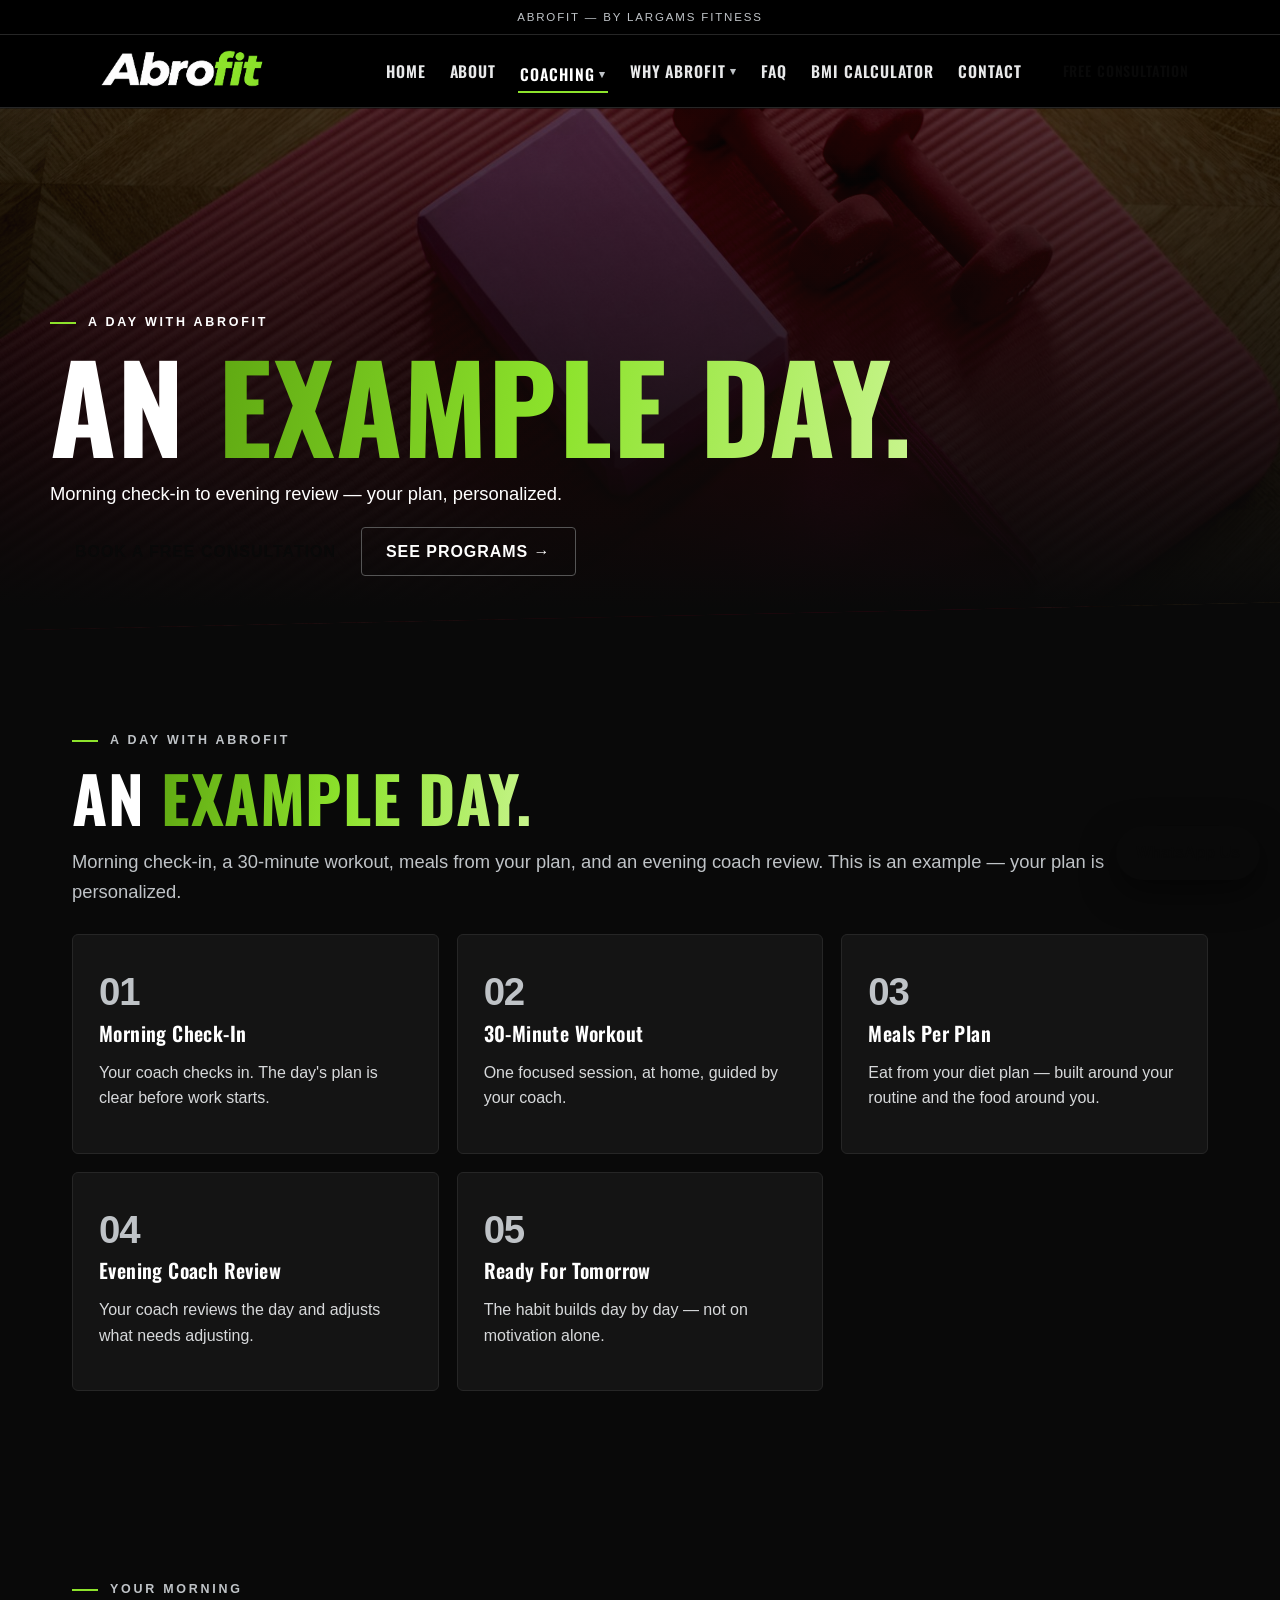
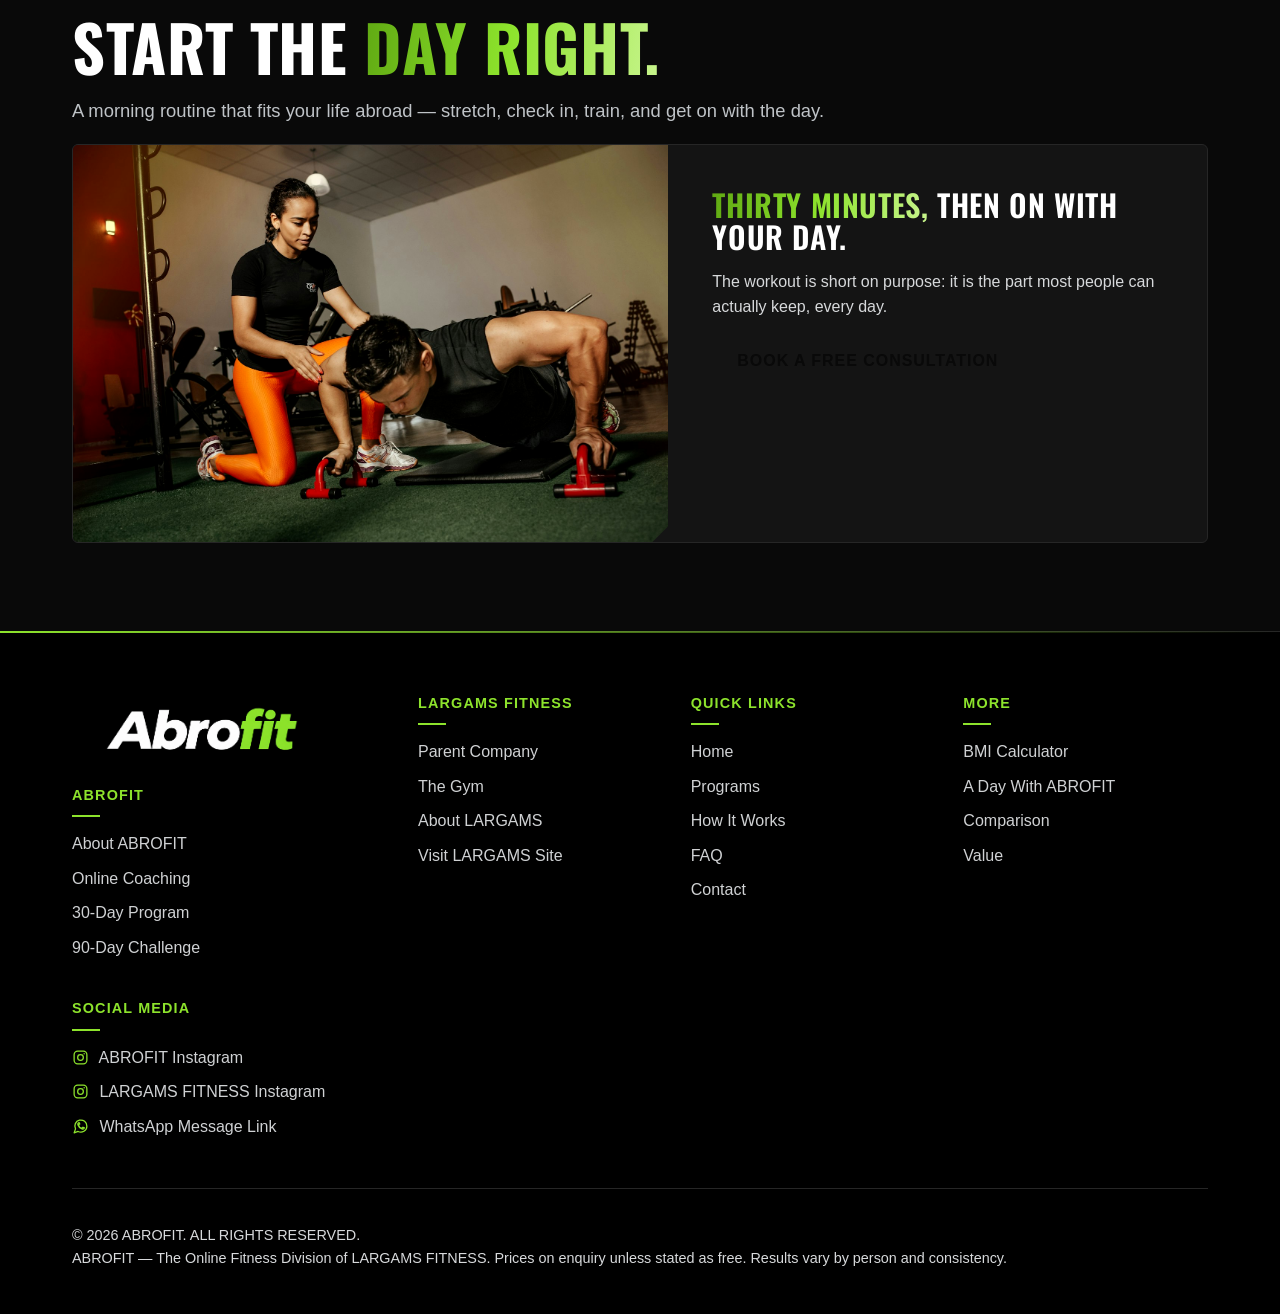
==== a-day.html @ 5f4701f8 "Rematch every site image to its content (viewed all photos first)" ====
<!doctype html><html lang="en"><head><meta charset="utf-8"><meta name="viewport" content="width=device-width,initial-scale=1">
<title>A Day With ABROFIT | ABROFIT by LARGAMS FITNESS</title><meta name="description" content="An example day with ABROFIT: morning check-in, 30-minute workout, meals per plan, evening coach review.">
<link rel="canonical" href="https://dawoodshah2232-svg.github.io/abrofit/a-day.html"><meta property="og:title" content="A Day With ABROFIT — ABROFIT"><meta property="og:description" content="An example day with ABROFIT: morning check-in, 30-minute workout, meals per plan, evening coach review."><meta property="og:type" content="website"><meta property="og:url" content="https://dawoodshah2232-svg.github.io/abrofit/a-day.html"><meta property="og:image" content="https://dawoodshah2232-svg.github.io/abrofit/assets/images/trial-kit.jpg">
<link rel="preconnect" href="https://fonts.googleapis.com"><link rel="preconnect" href="https://fonts.gstatic.com" crossorigin><link href="https://fonts.googleapis.com/css2?family=Oswald:wght@500;600;700&display=swap" rel="stylesheet"><link rel="icon" type="image/png" href="assets/logo-abrofit-clear.png"><link rel="stylesheet" href="assets/style.css">
<script type="application/ld+json">{"@context":"https://schema.org","@type":"Organization","name":"ABROFIT","url":"https://dawoodshah2232-svg.github.io/abrofit/","parentOrganization":{"@type":"Organization","name":"LARGAMS FITNESS","url":"https://dawoodshah2232-svg.github.io/largams-fitness/"},"sameAs":["https://www.instagram.com/abrofitbylf","https://www.instagram.com/largamsfitness"],"description":"ABROFIT is the online fitness division of LARGAMS FITNESS: personalized online coaching, workout plans and diet plans for people worldwide."}</script></head><body><a class="skip" href="#main">Skip to content</a><div class="spotlight" aria-hidden="true"></div>
<header class="site-header"><div class="parent-strip"><div class="wrap">ABROFIT &mdash; by LARGAMS FITNESS</div></div><div class="wrap nav-inner"><a class="logo" href="index.html"><img class="site-logo" src="assets/logo-abrofit-clear.png" alt="ABROFIT — by LARGAMS FITNESS"></a><button class="hamburger" aria-label="Open menu" aria-expanded="false">&#9776;</button><nav class="main-nav"><a href="index.html">Home</a><a href="about.html">About</a><div class="drop"><a aria-haspopup="true" href="how-it-works.html" class="active">Coaching <span class="caret" aria-hidden="true">▾</span></a><button class="drop-toggle" type="button" aria-expanded="false" aria-label="Show Coaching submenu">▾</button><div class="drop-menu"><a href="how-it-works.html">How It Works</a><a href="programs.html">Programs</a><a href="a-day.html" class="active" aria-current="page">A Day With ABROFIT</a></div></div><div class="drop"><a aria-haspopup="true" href="why-it-matters.html" class="">Why ABROFIT <span class="caret" aria-hidden="true">▾</span></a><button class="drop-toggle" type="button" aria-expanded="false" aria-label="Show Why ABROFIT submenu">▾</button><div class="drop-menu"><a href="why-it-matters.html">Why It Matters</a><a href="comparison.html">Comparison</a><a href="value.html">Value</a></div></div><a href="faq.html">FAQ</a><a href="calculator.html">BMI Calculator</a><a href="contact.html">Contact</a><a class="btn small" href="https://wa.me/918137008663?text=Hi%20ABROFIT%2C%20I%20would%20like%20a%20free%20consultation.%20Please%20share%20the%20details.">Free Consultation</a></nav></div></header><main id="main"><section class="page-hero"><img class="bg" src="assets/images/trial-kit.jpg" alt="A home workout mat with small dumbbells and a yoga block"><div class="wrap hero-inner"><p class="kicker">A Day With ABROFIT</p><h1 class="hero-title">An <span class='green-word'>Example Day.</span></h1><p class="lead">Morning check-in to evening review &mdash; your plan, personalized.</p><div class="btns"><a class="btn" href="https://wa.me/918137008663?text=Hi%20ABROFIT%2C%20I%20would%20like%20a%20free%20consultation.%20Please%20share%20the%20details.">Book A Free Consultation</a><a class="btn ghost" href="programs.html">See Programs &rarr;</a></div></div></section><section class="section"><div class="wrap"><p class="kicker reveal">A Day With ABROFIT</p><h2 class="reveal">An <span class='green-word'>Example Day.</span></h2><p class="lead reveal">Morning check-in, a 30-minute workout, meals from your plan, and an evening coach review. This is an example &mdash; your plan is personalized.</p><div class="steps" style="margin-top:28px"><div class="step reveal"><b class="num">01</b><h3>Morning Check-In</h3><p>Your coach checks in. The day's plan is clear before work starts.</p></div><div class="step reveal"><b class="num">02</b><h3>30-Minute Workout</h3><p>One focused session, at home, guided by your coach.</p></div><div class="step reveal"><b class="num">03</b><h3>Meals Per Plan</h3><p>Eat from your diet plan &mdash; built around your routine and the food around you.</p></div><div class="step reveal"><b class="num">04</b><h3>Evening Coach Review</h3><p>Your coach reviews the day and adjusts what needs adjusting.</p></div><div class="step reveal"><b class="num">05</b><h3>Ready For Tomorrow</h3><p>The habit builds day by day &mdash; not on motivation alone.</p></div></div></div></section><section class="section"><div class="wrap"><p class="kicker reveal">Your Morning</p><h2 class="reveal">Start The <span class='green-word'>Day Right.</span></h2><p class="lead reveal">A morning routine that fits your life abroad &mdash; stretch, check in, train, and get on with the day.</p><div class="split reveal"><div class="media"><img loading="lazy" src="assets/images/coach-one-to-one.jpg" alt="A coach guiding a client one-to-one during push-ups"></div><div class="split-body"><h3><span class='green-word'>Thirty Minutes,</span> Then On With Your Day.</h3><p>The workout is short on purpose: it is the part most people can actually keep, every day.</p><p><a class="btn" href="https://wa.me/918137008663?text=Hi%20ABROFIT%2C%20I%20would%20like%20a%20free%20consultation.%20Please%20share%20the%20details.">Book A Free Consultation</a></p></div></div></div></section></main><footer><div class="wrap"><div class="foot-grid"><div><img class="footer-logo" src="assets/logo-abrofit-clear.png" alt="ABROFIT logo"><h4>ABROFIT</h4><ul><li><a href="about.html">About ABROFIT</a></li><li><a href="programs.html">Online Coaching</a></li><li><a href="programs.html">30-Day Program</a></li><li><a href="programs.html">90-Day Challenge</a></li></ul></div><div><h4>LARGAMS FITNESS</h4><ul><li><a href="https://dawoodshah2232-svg.github.io/largams-fitness/">Parent Company</a></li><li><a href="https://dawoodshah2232-svg.github.io/largams-fitness/gym.html">The Gym</a></li><li><a href="https://dawoodshah2232-svg.github.io/largams-fitness/about.html">About LARGAMS</a></li><li><a href="https://dawoodshah2232-svg.github.io/largams-fitness/">Visit LARGAMS Site</a></li></ul></div><div><h4>Quick Links</h4><ul><li><a href="index.html">Home</a></li><li><a href="programs.html">Programs</a></li><li><a href="how-it-works.html">How It Works</a></li><li><a href="faq.html">FAQ</a></li><li><a href="contact.html">Contact</a></li></ul></div><div><h4>More</h4><ul><li><a href="calculator.html">BMI Calculator</a></li><li><a href="a-day.html">A Day With ABROFIT</a></li><li><a href="comparison.html">Comparison</a></li><li><a href="value.html">Value</a></li></ul></div><div><h4>Social Media</h4><ul><li><a href="https://www.instagram.com/abrofitbylf"><svg class="ic" viewBox="0 0 24 24" fill="none" stroke="currentColor" stroke-width="1.8" stroke-linecap="round" stroke-linejoin="round" aria-hidden="true"><rect x="3" y="3" width="18" height="18" rx="5"/><circle cx="12" cy="12" r="4"/><circle cx="17.2" cy="6.8" r="1" fill="currentColor" stroke="none"/></svg> ABROFIT Instagram</a></li><li><a href="https://www.instagram.com/largamsfitness"><svg class="ic" viewBox="0 0 24 24" fill="none" stroke="currentColor" stroke-width="1.8" stroke-linecap="round" stroke-linejoin="round" aria-hidden="true"><rect x="3" y="3" width="18" height="18" rx="5"/><circle cx="12" cy="12" r="4"/><circle cx="17.2" cy="6.8" r="1" fill="currentColor" stroke="none"/></svg> LARGAMS FITNESS Instagram</a></li><li><a href="https://wa.me/message/2R23YX4M53E4C1"><svg class="ic" viewBox="0 0 24 24" fill="none" stroke="currentColor" stroke-width="1.8" stroke-linecap="round" stroke-linejoin="round" aria-hidden="true"><path d="M21 11.5a8.5 8.5 0 0 1-12.4 7.5L3 21l2-5.6A8.5 8.5 0 1 1 21 11.5z"/><path d="M9 9.5c.5 2.5 2.5 4.5 5 5l1.5-1.5 2 1c-.5 1.5-2 2-3.5 1.5C11 14.5 9.5 13 8.5 10c-.5-1.5 0-3 1.5-3.5l1 2z"/></svg> WhatsApp Message Link</a></li></ul></div></div><div class="foot-bottom"><p>&copy; <span id="year">2026</span> ABROFIT. ALL RIGHTS RESERVED.<br>ABROFIT &mdash; The Online Fitness Division of LARGAMS FITNESS. Prices on enquiry unless stated as free. Results vary by person and consistency.</p></div></div></footer>
<a class="wa-float" href="https://wa.me/918137008663?text=Hi%20ABROFIT%2C%20I%20would%20like%20a%20free%20consultation.%20Please%20share%20the%20details."><span>WhatsApp Us</span></a>
<script src="assets/config.js"></script><script src="assets/app.js"></script></body></html>
---- assets/style.css ----
/* LARGAMS FITNESS — premium dark theme. Palette ONLY: #090909, #FFFFFF, #BFC3C7 + subtle greys.
   No bright colours, no heavy gradients. Transform/opacity animation only. */
:root{--black:#090909;--black2:#0f0f0f;--panel:#141414;--panel2:#1c1c1c;--white:#fff;--silver:#BFC3C7;--grey:#8a8f94;--grey2:#8a8f94;--line:#262626;--radius:18px;--green:#8DE32C;--green-dark:#5FA812}
*{box-sizing:border-box}
html{scroll-behavior:smooth}
body{margin:0;background:var(--black);color:var(--white);font-family:-apple-system,BlinkMacSystemFont,"SF Pro Display","Helvetica Neue",Helvetica,Arial,sans-serif;line-height:1.6;-webkit-font-smoothing:antialiased}
a{color:inherit}
img{display:block;max-width:100%}
.wrap{max-width:1180px;margin:0 auto;padding:0 22px}
h1,h2,h3{line-height:1.05;letter-spacing:-.02em;margin:0 0 14px}
h1{font-size:clamp(2.6rem,7vw,5.2rem);font-weight:800;text-transform:uppercase}
h2{font-size:clamp(1.9rem,4.5vw,3.1rem);font-weight:800;text-transform:uppercase}
h3{font-size:1.25rem;font-weight:700}
p{color:#d7d9db}
.lead{font-size:1.15rem;color:var(--silver)}
.kicker{color:var(--silver);letter-spacing:.22em;text-transform:uppercase;font-size:.78rem;font-weight:700;margin-bottom:14px}
.small{color:var(--grey);font-size:.92rem}
.section{padding:88px 0}
.section.tight{padding:56px 0}
.divider{height:1px;background:var(--line);border:0;margin:0}
/* Header */
.site-header{position:sticky;top:0;z-index:100;background:#000;backdrop-filter:blur(14px);border-bottom:1px solid var(--line)}
.nav-inner{display:flex;align-items:center;justify-content:space-between;gap:16px;min-height:72px}
.logo{font-weight:900;letter-spacing:.06em;text-decoration:none;font-size:1.05rem;white-space:nowrap}
.logo span{color:var(--silver);font-weight:800}
.main-nav{display:flex;align-items:center;gap:20px}
.main-nav a{color:#e8e9ea;text-decoration:none;font-size:.92rem;font-weight:600;white-space:nowrap}
.main-nav a:hover,.main-nav a:focus{color:#fff}
.main-nav a.active{color:var(--silver);border-bottom:2px solid var(--silver);padding-bottom:4px}
.btn{display:inline-block;background:var(--green);color:#090909;text-decoration:none;font-weight:800;letter-spacing:.04em;padding:14px 24px;border-radius:999px;border:1px solid var(--green);transition:transform .25s ease,background .25s ease,color .25s ease;cursor:pointer}
.btn:hover,.btn:focus{background:#fff;border-color:#fff;color:#090909;transform:translateY(-2px)}
/* Nav Join Now: .main-nav a (near-white text) used to beat .btn, making white-on-white text invisible. This higher-specificity rule locks it green + black. */
.main-nav a.btn,.main-nav a.btn.small{background:var(--green);border-color:var(--green);color:#090909}
.main-nav a.btn:hover,.main-nav a.btn:focus{background:#fff;border-color:#fff;color:#090909}
.btn:active{transform:scale(.97)}
.btn.ghost{background:transparent;color:#fff;border-color:#555}
.btn.ghost:hover{background:#fff;color:#090909;border-color:#fff}
.btn.small{padding:10px 18px;font-size:.88rem}
.btn.silver{background:var(--silver);border-color:var(--silver)}
.hamburger{display:none;background:none;border:1px solid #444;color:#fff;border-radius:10px;padding:10px 14px;font-size:1.1rem;cursor:pointer}
/* Hero */
.hero{position:relative;min-height:88vh;display:flex;align-items:flex-end;overflow:hidden}
.hero img.bg{position:absolute;inset:0;width:100%;height:100%;object-fit:cover;filter:brightness(.55)}
.hero::after{content:"";position:absolute;inset:0;background:linear-gradient(180deg,rgba(9,9,9,.15) 0%,rgba(9,9,9,.15) 55%,rgba(9,9,9,1) 100%)}
.hero-inner{position:relative;z-index:2;padding:90px 0 70px;width:100%}
.hero .btns{display:flex;gap:14px;flex-wrap:wrap;margin-top:26px}
.page-hero{position:relative;min-height:58vh;display:flex;align-items:flex-end;overflow:hidden}
.page-hero img.bg{position:absolute;inset:0;width:100%;height:100%;object-fit:cover;filter:brightness(.5)}
.page-hero::after{content:"";position:absolute;inset:0;background:linear-gradient(180deg,rgba(9,9,9,.2),rgba(9,9,9,1) 96%)}
.page-hero .hero-inner{padding:70px 0 54px}
/* Grids / cards — blur-on-hover signature */
.grid{display:grid;gap:22px}
.grid.two{grid-template-columns:1fr 1fr}
.grid.three{grid-template-columns:repeat(3,1fr)}
.grid.four{grid-template-columns:repeat(4,1fr)}
.card{background:var(--panel);border:1px solid var(--line);border-radius:var(--radius);overflow:hidden;transition:transform .35s ease,border-color .35s ease}
.card:hover{transform:translateY(-4px);border-color:#3a3a3a}
.card .media{position:relative;overflow:hidden;aspect-ratio:16/10}
.card .media img{width:100%;height:100%;object-fit:cover;transition:transform .6s cubic-bezier(.22,1,.36,1),filter .6s cubic-bezier(.22,1,.36,1)}
.card:hover .media img{transform:scale(1.07);filter:blur(3px) brightness(.62)}
.card .overlay{position:absolute;inset:auto 0 0 0;padding:20px;z-index:2}
.card .overlay h3,.card .overlay p{color:#fff!important}
.card .overlay h3{margin:0;text-shadow:0 2px 18px rgba(0,0,0,.7)}
.card-body{padding:24px}
.card-body h3{margin-top:0}
.price{color:var(--silver);font-weight:800;letter-spacing:.04em}
.tag{display:inline-block;border:1px solid #3a3a3a;color:var(--silver);border-radius:999px;padding:5px 11px;font-size:.8rem;font-weight:700;letter-spacing:.05em;text-transform:uppercase}
.split{display:grid;grid-template-columns:1.05fr .95fr;gap:0;border:1px solid var(--line);border-radius:var(--radius);overflow:hidden;background:var(--panel)}
.split .media{overflow:hidden;min-height:380px}
.split .media img{width:100%;height:100%;object-fit:cover;transition:transform .6s ease,filter .6s ease}
.split:hover .media img{transform:scale(1.05);filter:blur(2px) brightness(.7)}
.split-body{padding:44px}
.split-body h3{font-size:1.9rem;text-transform:uppercase}
/* Steps */
.steps{display:grid;grid-template-columns:repeat(3,1fr);gap:18px;counter-reset:step}
.step{background:var(--panel);border:1px solid var(--line);border-radius:var(--radius);padding:26px;position:relative}
.step b.num{font-size:2.4rem;color:var(--silver);letter-spacing:-.03em}
/* Gallery masonry */
.masonry{columns:3;column-gap:18px}
.masonry figure{margin:0 0 18px;break-inside:avoid;border-radius:var(--radius);overflow:hidden;position:relative;border:1px solid var(--line)}
.masonry img{width:100%;transition:transform .6s ease,filter .6s ease}
.masonry figure:hover img{transform:scale(1.05);filter:blur(2px) brightness(.65)}
.masonry figcaption{position:absolute;left:0;right:0;bottom:0;padding:18px;color:#fff;font-weight:700;text-shadow:0 2px 14px rgba(0,0,0,.8)}
/* Forms / FAQ / misc */
form label{display:block;font-weight:700;margin:14px 0 6px}
input,select,textarea{width:100%;background:#111;border:1px solid #333;color:#fff;border-radius:12px;padding:13px 14px;font:inherit}
input:focus,select:focus,textarea:focus{outline:2px solid var(--silver);border-color:var(--silver)}
details{background:var(--panel);border:1px solid var(--line);border-radius:14px;padding:18px 20px;margin-bottom:12px}
details summary{cursor:pointer;font-weight:800}
details p{margin:10px 0 0}
details[open] summary{color:var(--silver)}
table{width:100%;border-collapse:collapse}
th,td{border-bottom:1px solid var(--line);padding:12px 8px;text-align:left}
.placeholder{background:var(--panel);border:1px dashed #444;border-radius:var(--radius);padding:28px;text-align:center}
.placeholder p{color:var(--silver)}
.ticker{overflow:hidden;border-top:1px solid var(--line);border-bottom:1px solid var(--line);padding:14px 0;background:#0c0c0c}
.ticker-track{display:flex;gap:44px;white-space:nowrap;animation:tick 28s linear infinite;width:max-content}
@keyframes tick{to{transform:translateX(-50%)}}
.ticker span{font-weight:800;letter-spacing:.14em;color:var(--silver)}
.stats{display:grid;grid-template-columns:repeat(4,1fr);gap:18px;text-align:center}
.stat b{font-size:3rem;display:block}
.stat span{color:var(--silver);letter-spacing:.12em;text-transform:uppercase;font-size:.8rem;font-weight:700}
.mapbox{height:300px;background:#151515;border:1px solid var(--line);border-radius:var(--radius);display:flex;align-items:center;justify-content:center;text-align:center;padding:24px;color:var(--silver)}
/* Footer */
footer{border-top:1px solid var(--line);padding:60px 0 30px;background:#000}
.foot-grid{display:grid;grid-template-columns:1.3fr 1fr 1fr 1fr;gap:28px}
footer h4{margin:0 0 14px;letter-spacing:.08em;text-transform:uppercase;font-size:.9rem;color:var(--silver)}
footer ul{list-style:none;margin:0;padding:0}
footer li{margin-bottom:9px}
footer a{color:#cfd1d3;text-decoration:none}
footer a:hover{color:#fff}
.foot-bottom{border-top:1px solid var(--line);margin-top:40px;padding-top:20px;color:var(--grey);font-size:.9rem}
/* Floating WhatsApp */
.wa-float{position:fixed;right:20px;bottom:20px;z-index:200;background:#fff;color:#090909;text-decoration:none;font-weight:800;border-radius:999px;padding:14px 20px;box-shadow:0 12px 34px rgba(0,0,0,.5);transition:transform .25s ease}
.wa-float:hover{transform:translateY(-2px) scale(1.02)}
.wa-float:active{transform:scale(.97)}
/* Cursor spotlight — desktop pointer only, JS adds position */
.spotlight{position:fixed;width:420px;height:420px;border-radius:50%;pointer-events:none;z-index:1;background:radial-gradient(circle,rgba(191,195,199,.13),transparent 65%);transform:translate(-50%,-50%);display:none}
@media(pointer:fine){.spotlight{display:block}}
/* Scroll reveal: starts blurred, resolves sharp */
.reveal{opacity:0;filter:blur(12px);transform:translateY(26px);transition:opacity .8s cubic-bezier(.22,1,.36,1),filter .8s cubic-bezier(.22,1,.36,1),transform .8s cubic-bezier(.22,1,.36,1);transition-delay:var(--d,0s)}
.reveal.in{opacity:1;filter:blur(0);transform:none}
/* White-text hover lock: never invisible on dark overlays */
.card .overlay h3,.card .overlay p,.masonry figcaption,.hero h1,.hero p,.page-hero h1,.page-hero p{color:#fff!important}
.card:hover .overlay h3,.card:hover .overlay p{color:#fff!important}
@media(max-width:900px){
  .grid.three,.grid.four,.steps,.stats{grid-template-columns:1fr 1fr}
  .grid.two,.split,.foot-grid{grid-template-columns:1fr}
  .split .media{min-height:260px}
  .masonry{columns:2}
  .main-nav{display:none;position:absolute;top:72px;left:0;right:0;background:#0c0c0c;border-bottom:1px solid var(--line);flex-direction:column;align-items:flex-start;padding:18px 22px;gap:6px}
  .main-nav.open{display:flex}
  .main-nav.open a{padding:10px 0;animation:fadein .4s ease both}
  .main-nav.open a:nth-child(2){animation-delay:.05s}.main-nav.open a:nth-child(3){animation-delay:.1s}.main-nav.open a:nth-child(4){animation-delay:.15s}.main-nav.open a:nth-child(5){animation-delay:.2s}
  @keyframes fadein{from{opacity:0;transform:translateY(8px)}to{opacity:1;transform:none}}
  .hamburger{display:block}
  .section{padding:60px 0}
}
@media(max-width:560px){.grid.three,.grid.four,.steps,.stats{grid-template-columns:1fr}.masonry{columns:1}.hero{min-height:76vh}}
@media(prefers-reduced-motion:reduce){
  html{scroll-behavior:auto}*{animation:none!important;transition:none!important}
  .reveal{opacity:1;filter:none;transform:none}.ticker-track{animation:none}
}

/* ---- v2: restrained green accent #8DE32C — logo + micro-accents ONLY ---- */
/* v6: --green moved to top :root (U-11); --green-dark added there. */
.logo-green{color:var(--green);font-weight:800}
.logo-diamond{display:inline-block;width:9px;height:9px;background:var(--green);transform:rotate(45deg);margin:0 2px;vertical-align:2px}
.logo{color:#fff}
.logo span.logo-green{color:var(--green)}
.kicker{display:flex;align-items:center;gap:12px}
.kicker::before{content:"";display:inline-block;width:26px;height:2px;background:var(--green);flex:none}
.hero-center .hero-inner{text-align:center}
.hero-center .kicker{justify-content:center}
.hero-center .hero-inner .btns,.hero-center .btns{justify-content:center}
.main-nav a.active{color:#fff;border-bottom:2px solid var(--green);padding-bottom:4px}
.main-nav .btn:hover,.main-nav .btn:focus{background:var(--green);border-color:var(--green);color:#090909}
/* dropdowns */
.drop{position:relative}
.drop>a{display:inline-flex;align-items:center;gap:4px}
.drop .caret{font-size:.7rem;color:var(--silver)}
.drop-toggle{display:none}
.drop-menu{display:none;position:absolute;top:calc(100% + 10px);left:-12px;min-width:220px;background:#111;border:1px solid #2c2c2c;border-radius:14px;padding:8px;z-index:120;box-shadow:0 18px 40px rgba(0,0,0,.55)}
.drop-menu a{display:block;padding:11px 14px;border-radius:10px;white-space:nowrap}
.drop-menu a:hover,.drop-menu a:focus{background:#1c1c1c;color:#fff}
.drop-menu a.active{color:var(--green);border-bottom:0}
.drop:hover .drop-menu,.drop:focus-within .drop-menu{display:block}
.main-nav a,.drop>a{padding:12px 2px;min-height:44px;display:inline-flex;align-items:center}
.btn{min-height:44px;line-height:1.2}
/* icons */
.ic{width:22px;height:22px;flex:none;vertical-align:-5px;color:var(--silver);transition:color .3s ease}
h3 .ic{margin-right:8px}
.card:hover .ic,.step:hover .ic,.profile-row:hover .ic{color:var(--green)}
.card-body h3 .ic,.step h3 .ic{width:24px;height:24px}
.wa-float{display:inline-flex;align-items:center;gap:9px}
.wa-float .ic{width:22px;height:22px;color:#090909}
footer a .ic{width:17px;height:17px;vertical-align:-3px;margin-right:6px}
footer a:hover .ic{color:var(--green)}
/* new page layouts */
.table-wrap{overflow-x:auto;-webkit-overflow-scrolling:touch}
.sched{white-space:nowrap}
.sched td,.sched th{padding:14px 12px}
.sched td.tbc{color:var(--grey)}
.calc-panel{background:var(--panel);border:1px solid var(--line);border-radius:var(--radius);padding:30px}
.calc-result{margin-top:20px;padding:20px;border:1px solid #333;border-radius:14px}
.calc-result b{font-size:2rem}
.band{display:flex;flex-wrap:wrap;gap:8px;margin-top:12px}
.band span{border:1px solid #3a3a3a;border-radius:999px;padding:6px 12px;font-size:.85rem;color:var(--silver)}
.band span.hit{border-color:var(--green);color:#fff}
.blog-list{display:grid;gap:22px}
.post-row{display:grid;grid-template-columns:220px 1fr;gap:24px;background:var(--panel);border:1px solid var(--line);border-radius:var(--radius);overflow:hidden}
.post-row .media{overflow:hidden;min-height:180px}
.post-row img{width:100%;height:100%;object-fit:cover;transition:transform .6s ease,filter .6s ease}
.post-row:hover img{transform:scale(1.05);filter:blur(2px) brightness(.7)}
.post-row .body{padding:26px}
.trans-frame{border:1px dashed #444;border-radius:var(--radius);padding:26px;text-align:center;background:var(--panel)}
.trans-frame .frame-box{border:1px solid var(--line);border-radius:14px;padding:44px 20px;background:#101010}
.profile-row{display:grid;grid-template-columns:120px 1fr;gap:22px;background:var(--panel);border:1px solid var(--line);border-radius:var(--radius);padding:26px}
.profile-avatar{width:110px;height:110px;border-radius:50%;background:#1c1c1c;border:1px solid #333;display:flex;align-items:center;justify-content:center;color:var(--silver)}
.price-card{position:relative}
.price-card.featured{border-color:var(--green)}
.price-card .price{font-size:1.1rem}
body{overflow-x:hidden}
@media(max-width:1150px){
  .main-nav{display:none;position:absolute;top:72px;left:0;right:0;background:#0c0c0c;border-bottom:1px solid var(--line);flex-direction:column;align-items:flex-start;padding:18px 22px;gap:2px;max-height:calc(100vh - 72px);overflow-y:auto}
  .main-nav.open{display:flex}
  .hamburger{display:block}
  .drop{width:100%}
  .drop>a{width:auto}
  .drop-toggle{display:inline-flex;align-items:center;justify-content:center;width:44px;height:44px;margin-left:auto;background:#1a1a1a;border:1px solid #333;color:#fff;border-radius:10px;cursor:pointer}
  .drop{display:flex;flex-wrap:wrap;align-items:center}
  .drop-menu{position:static;display:none;box-shadow:none;border:0;border-left:2px solid var(--green);border-radius:0;width:100%;margin:0 0 8px 8px;padding-left:10px;background:transparent}
  .drop.open .drop-menu{display:block}
  .drop.open .drop-toggle{transform:rotate(180deg)}
  .drop:hover .drop-menu{display:none}
  .drop.open:hover .drop-menu{display:block}
  .main-nav.open a{padding:11px 0}
  .main-nav a,.drop>a{min-height:44px}
}
@media(max-width:900px){
  .post-row,.profile-row{grid-template-columns:1fr}
  .post-row .media{min-height:200px}
  .foot-grid{grid-template-columns:1fr 1fr}
}
@media(max-width:560px){.foot-grid{grid-template-columns:1fr}}

.drop-parent{background:none;border:0;color:#e8e9ea;font:inherit;font-size:.92rem;font-weight:600;cursor:pointer;padding:12px 2px;min-height:44px;display:inline-flex;align-items:center;gap:4px;white-space:nowrap}
.drop-parent:hover{color:#fff}

/* ---- v3: top-gym restyle. Style inspiration only — no third-party brand. ---- */
/* Display face for headlines ONLY; body stays on the clean system sans. */
h1,h2,h3{font-family:"Oswald","Arial Narrow",-apple-system,BlinkMacSystemFont,"SF Pro Display","Helvetica Neue",Helvetica,Arial,sans-serif;font-weight:700;letter-spacing:.01em}
h1{font-size:clamp(3.2rem,11vw,7.5rem);line-height:.95;text-transform:uppercase;overflow-wrap:break-word}
h2{font-size:clamp(2.2rem,6vw,4rem);line-height:1;text-transform:uppercase}
h3{font-weight:600;letter-spacing:.02em}
/* Animated green gradient on highlighted words only: dark green -> metallic green -> light green, running left to right, then looping. No glow, no large green backgrounds. */
.green-word{background:linear-gradient(100deg,var(--green-dark) 0%,var(--green) 25%,#C6F48A 50%,var(--green) 75%,var(--green-dark) 100%);background-size:200% auto;-webkit-background-clip:text;background-clip:text;-webkit-text-fill-color:transparent;color:transparent;animation:greenRun 6s linear infinite}
@keyframes greenRun{to{background-position:200% center}}
/* Kinetic hero reveal: blur + rise, bigger and bolder */
.hero-title{animation:heroIn 1.05s cubic-bezier(.22,1,.36,1) both}
@keyframes heroIn{from{opacity:0;filter:blur(16px);transform:translateY(34px) scale(1.015)}to{opacity:1;filter:blur(0);transform:none}}
/* Angled hero bottom edge + cut image corners (fight-gym edges, not soft cards) */
.hero,.page-hero{clip-path:polygon(0 0,100% 0,100% calc(100% - 28px),0 100%)}
.card .media,.split .media,.post-row .media{clip-path:polygon(0 0,100% 0,100% calc(100% - 16px),calc(100% - 16px) 100%,0 100%)}
/* Sharper cards/buttons for the fight-gym feel (wa-float stays a pill) */
.card,.split,.step,.calc-panel,.post-row,.profile-row,.trans-frame{border-radius:6px}
.btn{border-radius:4px;text-transform:uppercase;letter-spacing:.06em}
.btn.hero-cta{padding:19px 36px;font-size:1.05rem;font-family:"Oswald","Arial Narrow",sans-serif;letter-spacing:.08em}
.hero-link{display:inline-block;color:#fff;font-weight:700;text-decoration:underline;text-underline-offset:5px;padding:16px 6px;min-height:44px}
.hero-link:hover{color:var(--green)}
/* Gritty photo treatment: darker, higher contrast so photography pops on black */
.hero img.bg,.page-hero img.bg{filter:brightness(.42) contrast(1.18) saturate(.92)}
.card .media img,.split .media img,.post-row img,.masonry img{filter:contrast(1.06)}
.card:hover .media img{filter:blur(3px) brightness(.55) contrast(1.1)}
/* Condensed logo + nav, condensed marquee */
.logo{font-family:"Oswald","Arial Narrow",sans-serif;font-size:1.4rem;font-weight:700;letter-spacing:.05em;text-transform:uppercase}
.main-nav>a,.drop>a,.drop-parent{font-family:"Oswald","Arial Narrow",sans-serif;font-weight:600;text-transform:uppercase;letter-spacing:.06em;font-size:.98rem}
.ticker span{font-family:"Oswald","Arial Narrow",sans-serif;font-size:1.15rem;letter-spacing:.1em}
.stat b{font-family:"Oswald","Arial Narrow",sans-serif;font-size:3.6rem;line-height:1}
/* White-on-dark lock survives the restyle */
.hero h1,.hero p,.page-hero h1,.page-hero p{color:#fff!important}
.hero-title .green-word,.page-hero .green-word{-webkit-text-fill-color:transparent!important;color:transparent!important}
@media(max-width:560px){
  .hero,.page-hero{clip-path:polygon(0 0,100% 0,100% calc(100% - 18px),0 100%)}
  .btn.hero-cta{padding:17px 26px;font-size:1rem}
}
@media(prefers-reduced-motion:reduce){.hero-title{animation:none}}

/* ---- v4: green + white icon system + premium stats strip ---- */
.ic{color:var(--green)}
h3 .ic{width:28px;height:28px;margin-right:10px}
.card-body h3 .ic,.step h3 .ic{width:30px;height:30px}
.card:hover .ic,.step:hover .ic,.profile-row:hover .ic{color:#fff}
.frame-box .ic{width:46px;height:46px;color:var(--green)}
footer a .ic{width:17px;height:17px;color:var(--green)}
/* Premium stats strip: distinct dark panels, green-ringed icon, green divider */
.stat{background:var(--panel);border:1px solid var(--line);border-radius:6px;padding:28px 12px 24px}
.stat-icon{width:72px;height:72px;margin:0 auto 16px;display:flex;align-items:center;justify-content:center;border:2px solid var(--green);border-radius:50%;background:#111;box-shadow:0 0 0 6px rgba(141,227,44,.10)}
.stat-icon svg{width:38px;height:38px}
.stat b{margin-top:2px}
.stat span.stat-rule{display:block;width:28px;height:2px;background:var(--green);margin:14px auto 12px;padding:0}
.stat span:last-child{display:block;line-height:1.5}
/* Large green-ringed badges for text-only cards/sections */
.ic-badge{width:64px;height:64px;display:flex;align-items:center;justify-content:center;border:1px solid var(--green);border-radius:6px;background:#111;margin-bottom:16px;box-shadow:0 0 0 4px rgba(141,227,44,.07)}
.ic-badge svg{width:34px;height:34px}
.placeholder .ic-badge{margin:0 auto 14px}
@media(max-width:560px){
  .stat-icon{width:64px;height:64px}
  .stat-icon svg{width:34px;height:34px}
  .ic-badge{width:56px;height:56px}
  .ic-badge svg{width:30px;height:30px}
  .stat{padding:24px 12px 20px}
}

/* ---- v5: real LARGAMS FITNESS logo, supplied file used unchanged ---- */
/* No filter, no crop, no recolour, no backing card: the PNG itself is displayed, only its display size is set. Header and footer are pure black #000, so the dark variant's own pure-black background blends seamlessly with no rectangle edge. */
.site-logo{height:64px;width:auto;display:block}
.footer-logo{height:80px;width:auto;display:block;margin-bottom:12px}
@media(max-width:560px){.site-logo{height:48px}.footer-logo{height:56px}}

/* ---- v6: Phase 1 UI refinements (U-03, U-04, U-06, U-07, U-11, U-13) ---- */
/* U-03 skip link: off-screen until keyboard focus */
.skip{position:absolute;left:-9999px;top:0;background:#fff;color:#090909;padding:12px 18px;z-index:300;font-weight:800;text-decoration:none}
.skip:focus{left:16px;top:16px}
/* U-03/U-04 keyboard focus visibility: 2px green outline, 3px offset (green on black = 8.23:1) */
a:focus-visible,button:focus-visible,.hamburger:focus-visible,.drop-toggle:focus-visible,.drop-parent:focus-visible,summary:focus-visible,input:focus-visible,select:focus-visible,textarea:focus-visible,figure:focus-visible{outline:2px solid #8DE32C;outline-offset:3px}
/* U-11 pressed-state border in darker green only */
.btn:active{border-color:var(--green-dark)}
/* U-07 keep the tight rhythm on mobile (section 60px, tight 44px) instead of collapsing both to 60px */
@media(max-width:900px){.section.tight{padding:44px 0}}
/* U-13 native dialog lightbox, no library */
#lightbox{border:1px solid #333;border-radius:6px;background:#0f0f0f;padding:0;max-width:min(92vw,900px);width:100%}
#lightbox::backdrop{background:rgba(0,0,0,.85)}
#lightbox img{width:100%;height:auto;max-height:75vh;object-fit:contain}
#lightbox-caption{color:#fff;font-weight:700;padding:16px 20px;margin:0}
.lightbox-close{position:absolute;top:10px;right:10px;background:#fff;color:#090909;border:0;border-radius:50%;width:44px;height:44px;font-size:1.1rem;cursor:pointer;z-index:2}

/* ---- Instagram section redesign: modern banner cards, black/green/silver only ---- */
.insta-grid{display:grid;grid-template-columns:1fr 1fr;gap:20px;margin-top:28px}
.insta-card{position:relative;overflow:hidden;display:flex;align-items:center;gap:20px;padding:26px 26px;border:1px solid var(--line);border-radius:20px;background:linear-gradient(180deg,#161616,#0d0d0d);color:#fff;text-decoration:none;transition:transform .3s ease,border-color .3s ease,box-shadow .3s ease}
.insta-card::before{content:"";position:absolute;left:0;top:0;right:0;height:3px;background:linear-gradient(90deg,var(--green),#C6F48A,var(--green))}
.insta-silver::before{background:linear-gradient(90deg,#BFC3C7,#fff,#BFC3C7)}
.insta-card:hover,.insta-card:focus{transform:translateY(-4px);border-color:var(--green);box-shadow:0 18px 40px rgba(0,0,0,.55)}
.insta-silver:hover,.insta-silver:focus{border-color:#BFC3C7}
.insta-mark{flex:0 0 auto;width:64px;height:64px;display:flex;align-items:center;justify-content:center;border:1px solid var(--green);border-radius:18px;background:#000;color:var(--green)}
.insta-silver .insta-mark{border-color:#BFC3C7;color:#fff}
.insta-mark svg{width:34px;height:34px;stroke:currentColor}
.insta-text{display:flex;flex-direction:column;gap:2px;min-width:0;flex:1}
.insta-tag{font-size:.72rem;letter-spacing:.14em;text-transform:uppercase;color:var(--silver);font-weight:700}
.insta-name{font-family:Oswald,system-ui,sans-serif;font-size:1.55rem;font-weight:700;letter-spacing:.03em;line-height:1.1}
.insta-handle{font-size:1rem;color:#d7d9db}
.insta-cta{flex:0 0 auto;background:var(--green);color:#090909;font-weight:800;letter-spacing:.04em;padding:12px 18px;border-radius:999px;white-space:nowrap}
.insta-card:hover .insta-arrow{display:inline-block;transform:translate(2px,-2px)}
.insta-arrow{transition:transform .25s ease}
.insta-watermark{position:absolute;right:8px;bottom:-34px;font-family:Oswald,system-ui,sans-serif;font-size:120px;line-height:1;color:#fff;opacity:.05;pointer-events:none}
@media(max-width:760px){.insta-grid{grid-template-columns:1fr}.insta-card{flex-wrap:wrap}.insta-cta{width:100%;text-align:center}}
@media(prefers-reduced-motion:reduce){.insta-card,.insta-arrow{transition:none}.insta-card:hover,.insta-card:focus{transform:none}}

.insta-brand{height:48px;width:auto;max-width:180px;display:block;background:#000}
.insta-brand-abro{width:220px;height:48px;object-fit:cover;object-position:center}

/* ABROFIT additions: parent strip + square-logo display (file untouched, CSS crop only) */
.parent-strip{background:#000;border-bottom:1px solid var(--line);font-size:.72rem;letter-spacing:.16em;text-transform:uppercase;color:var(--silver);padding:8px 0;text-align:center}
.site-logo{height:64px;width:220px;object-fit:cover;object-position:center}
.footer-logo{height:80px;width:260px;object-fit:cover;object-position:center}
.parent-logo{height:40px;width:auto;display:block;margin-bottom:10px}
@media(max-width:560px){.site-logo{height:48px;width:180px}.footer-logo{height:56px;width:200px}}

/* Logo blend fix: both logos are black-background files (byte-identical, never edited).
   The Instagram cards used a grey gradient, so the logos' black background showed as a
   sharp rectangle. Pure-black cards + lighten blending make the black pixels disappear
   into the background, exactly like the header/footer — text only, no box. */
.insta-card{background:#000}
.insta-brand,.insta-brand-abro{background:transparent}
.parent-logo{background:transparent}

/* Hover fix: images zoom only — no blur, no darkening on hover (blur was damaging the design). */
.card:hover .media img{transform:scale(1.07);filter:none}
.split:hover .media img{transform:scale(1.05);filter:none}

/* Footer design: column headings in ABROFIT green, all link text stays white. */
footer{position:relative}
footer::before{content:"";position:absolute;top:-1px;left:0;right:0;height:2px;background:linear-gradient(90deg,var(--green),transparent)}
footer h4{color:var(--green)}
footer h4::after{content:"";display:block;width:28px;height:2px;background:var(--green);margin-top:8px}
footer a{transition:color .25s ease}
footer a:hover{color:#fff}

/* Buttons: animated running green gradient, same as the highlighted heading words. */
.btn{background:linear-gradient(100deg,var(--green-dark),var(--green),var(--green-light),var(--green),var(--green-dark));background-size:200% auto;animation:greenRun 6s linear infinite;border-color:transparent}
.btn:hover,.btn:focus{background:#fff;border-color:#fff;animation:none}
.btn.ghost:hover,.btn.ghost:focus{background:transparent;color:#fff;border-color:#fff;animation:none}
.main-nav a.btn,.main-nav a.btn.small{background:linear-gradient(100deg,var(--green-dark),var(--green),var(--green-light),var(--green),var(--green-dark));background-size:200% auto;animation:greenRun 6s linear infinite;border-color:transparent}
.main-nav a.btn:hover,.main-nav a.btn.small:hover,.main-nav a.btn:focus,.main-nav a.btn.small:focus{background:#fff;border-color:#fff;color:#090909;animation:none}
.insta-cta{background:linear-gradient(100deg,var(--green-dark),var(--green),var(--green-light),var(--green),var(--green-dark));background-size:200% auto;animation:greenRun 6s linear infinite}
.wa-float{background:linear-gradient(100deg,var(--green-dark),var(--green),var(--green-light),var(--green),var(--green-dark));background-size:200% auto;animation:greenRun 6s linear infinite}
.wa-float:hover{background:#fff;animation:none}
@media(prefers-reduced-motion:reduce){.btn,.main-nav a.btn,.insta-cta,.wa-float{animation:none}}
/* Large icon badges inside cards (not small inline icons). */
.card .stat-icon{margin:0 0 18px}
.card .stat-icon svg{width:36px;height:36px}
/* BMI gauge + result details. */
.gauge{position:relative;height:12px;border-radius:999px;background:linear-gradient(90deg,#5c6166 0,#5c6166 17.3%,var(--green) 17.3%,var(--green) 42.3%,#8a8f94 42.3%,#8a8f94 61.5%,#BFC3C7 61.5%,#BFC3C7 100%);margin:18px 0 8px}
.gauge-marker{position:absolute;top:-4px;width:3px;height:20px;background:#fff;border-radius:2px;transform:translateX(-50%)}
.gauge-labels{display:flex;justify-content:space-between;font-size:.72rem;color:var(--silver);letter-spacing:.06em;text-transform:uppercase}
.calc-result b.big{font-size:3rem;display:block;line-height:1}
.calc-grid{display:grid;grid-template-columns:1fr 1fr;gap:14px;margin-top:18px;text-align:left}
.calc-grid>div{background:#0d0d0d;border:1px solid var(--line);border-radius:12px;padding:14px}
.calc-grid span{display:block;font-size:.72rem;letter-spacing:.1em;text-transform:uppercase;color:var(--silver)}
.calc-grid b{font-size:1.1rem}
@media(max-width:560px){.calc-grid{grid-template-columns:1fr}}
form label{display:block;margin:14px 0 6px;font-weight:700}
form input,form select,form textarea{width:100%;padding:12px 14px;border-radius:10px;border:1px solid #444;background:#0d0d0d;color:#fff;font:inherit;box-sizing:border-box}
form input:focus,form select:focus,form textarea:focus{outline:2px solid var(--green);outline-offset:2px}
.unit-toggle{display:flex;gap:18px;flex-wrap:wrap;margin:6px 0 4px}
.unit-toggle label{display:flex;align-items:center;gap:8px;margin:0;font-weight:700;cursor:pointer}
.unit-toggle input{width:auto}
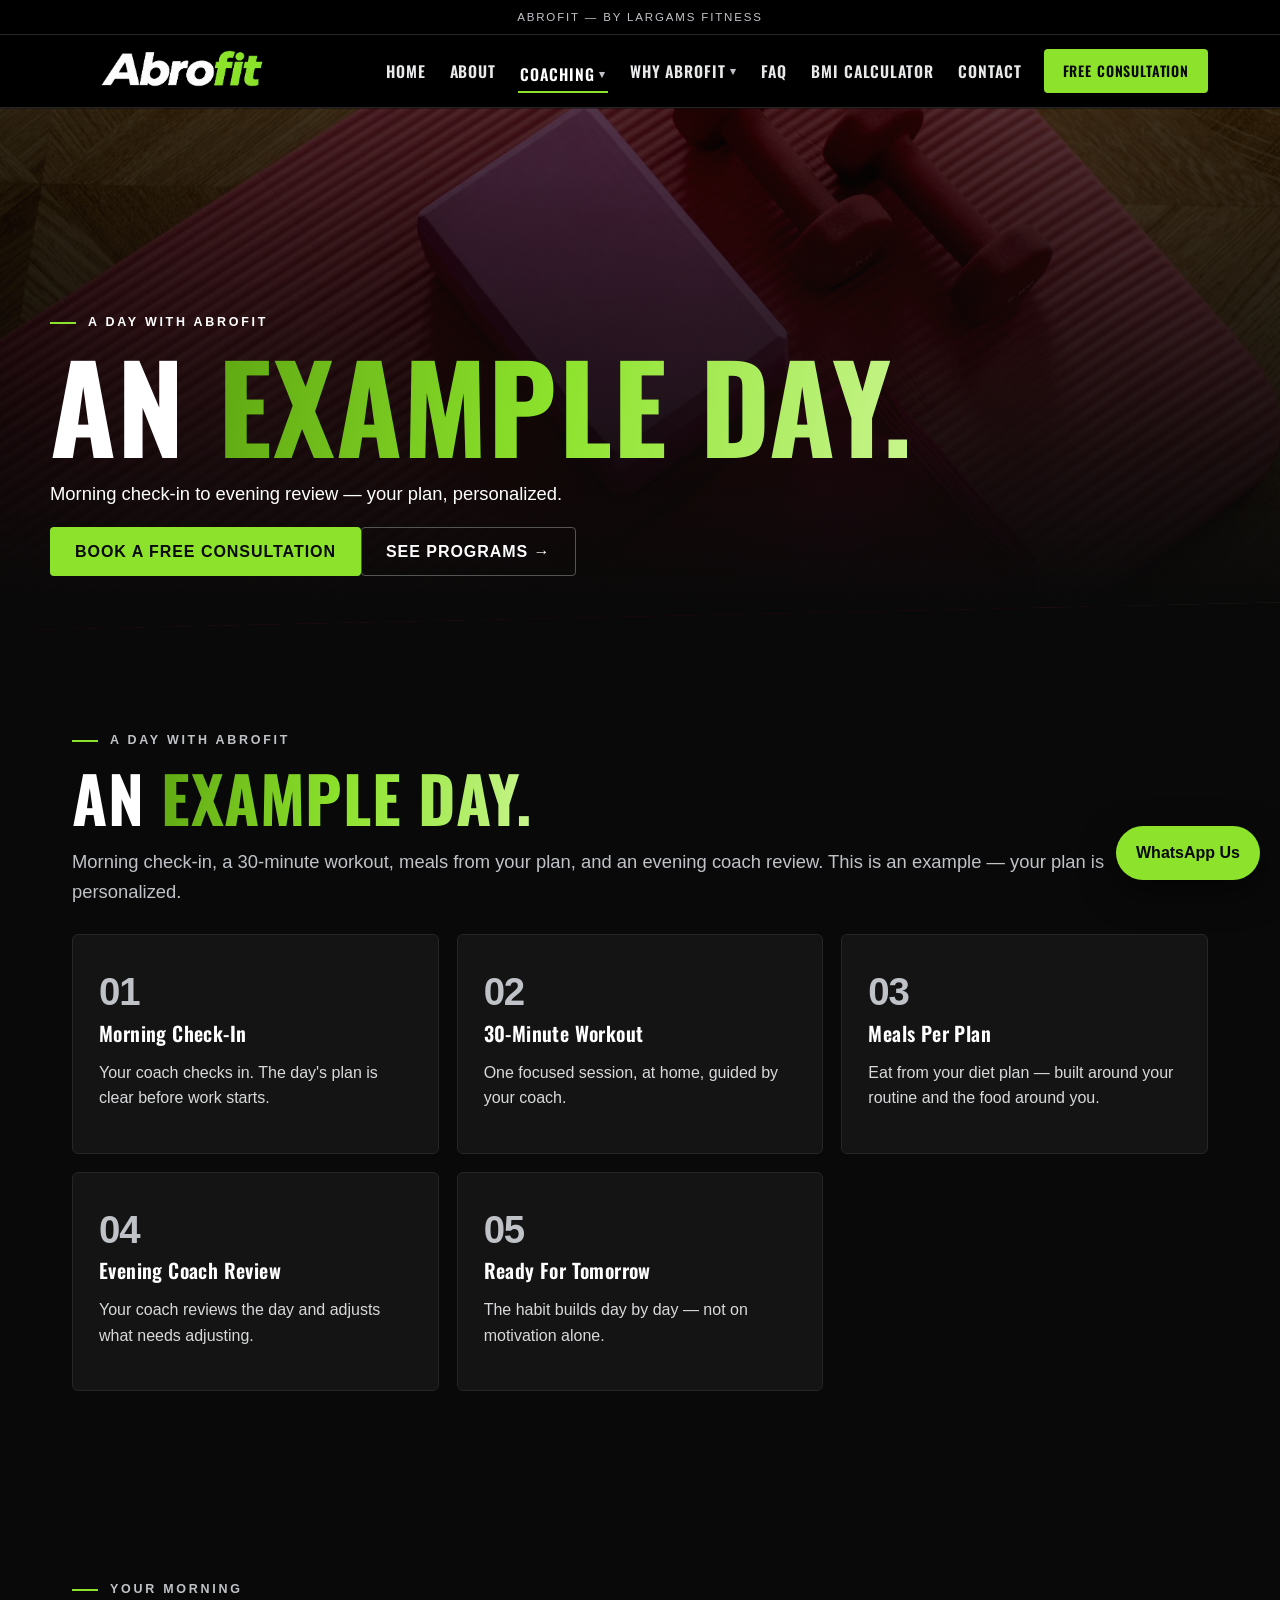
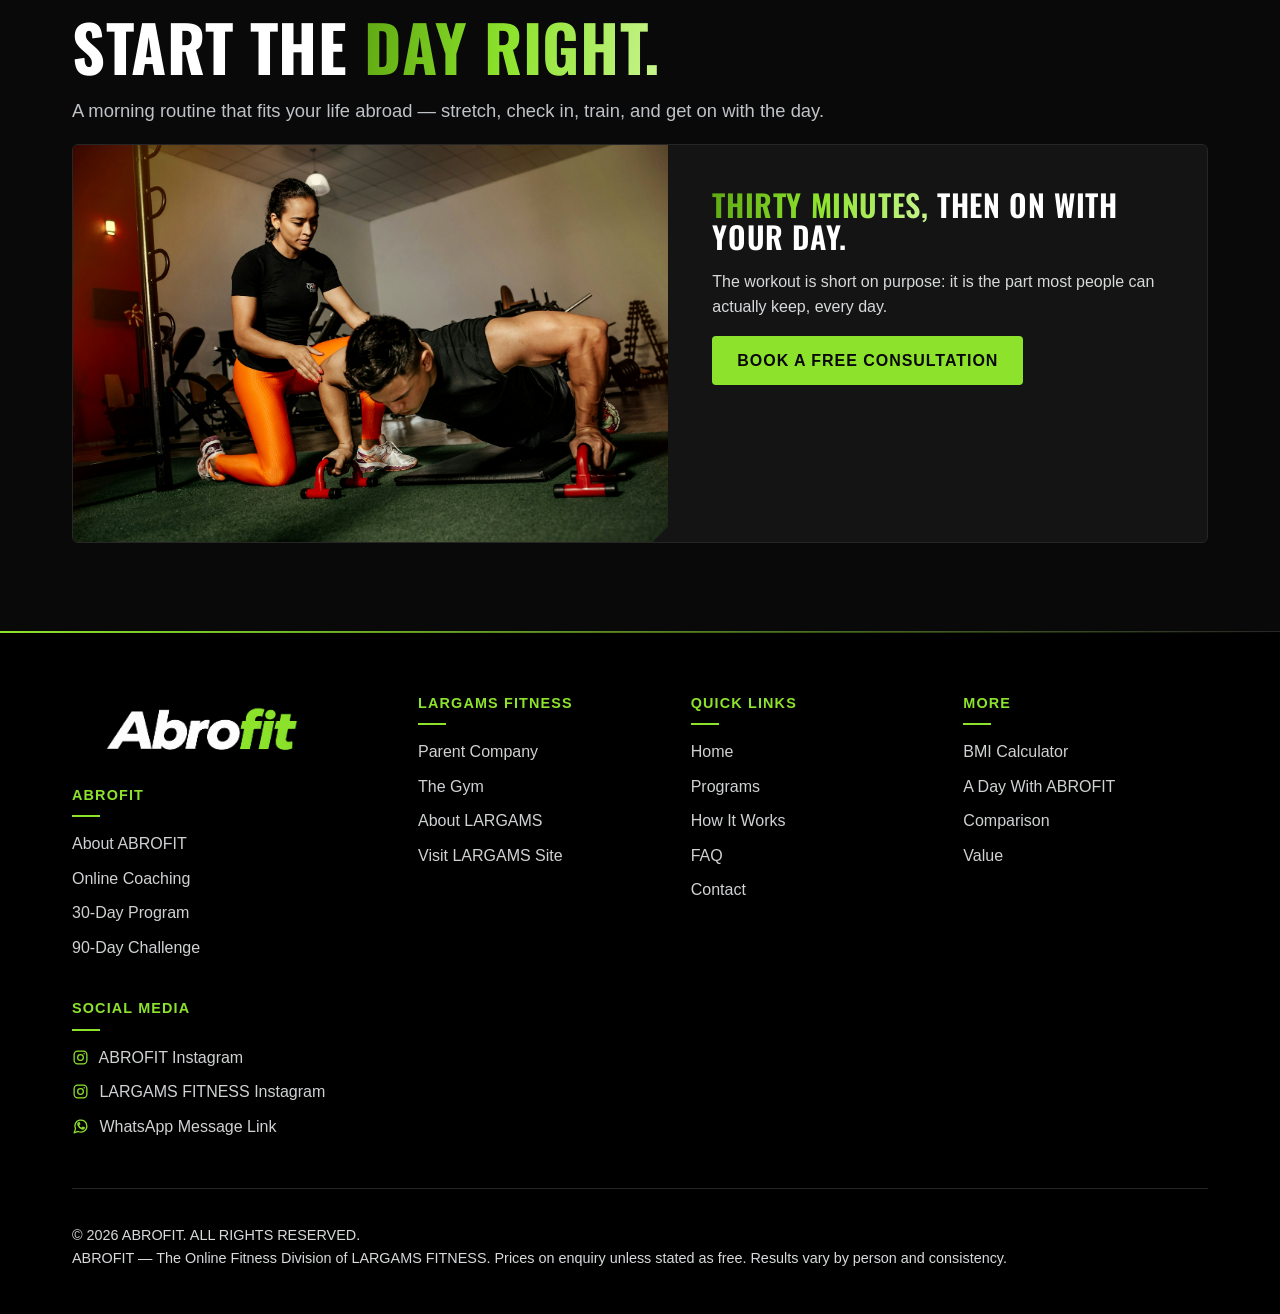
==== commit 7aec9d5e: "Phone sweep: readable gradient buttons, Instagram cards fit phones, nav drawer below header, cache-b" ====
--- a/a-day.html
+++ b/a-day.html
@@ -1,8 +1,8 @@
 <!doctype html><html lang="en"><head><meta charset="utf-8"><meta name="viewport" content="width=device-width,initial-scale=1">
 <title>A Day With ABROFIT | ABROFIT by LARGAMS FITNESS</title><meta name="description" content="An example day with ABROFIT: morning check-in, 30-minute workout, meals per plan, evening coach review.">
 <link rel="canonical" href="https://dawoodshah2232-svg.github.io/abrofit/a-day.html"><meta property="og:title" content="A Day With ABROFIT — ABROFIT"><meta property="og:description" content="An example day with ABROFIT: morning check-in, 30-minute workout, meals per plan, evening coach review."><meta property="og:type" content="website"><meta property="og:url" content="https://dawoodshah2232-svg.github.io/abrofit/a-day.html"><meta property="og:image" content="https://dawoodshah2232-svg.github.io/abrofit/assets/images/trial-kit.jpg">
-<link rel="preconnect" href="https://fonts.googleapis.com"><link rel="preconnect" href="https://fonts.gstatic.com" crossorigin><link href="https://fonts.googleapis.com/css2?family=Oswald:wght@500;600;700&display=swap" rel="stylesheet"><link rel="icon" type="image/png" href="assets/logo-abrofit-clear.png"><link rel="stylesheet" href="assets/style.css">
+<link rel="preconnect" href="https://fonts.googleapis.com"><link rel="preconnect" href="https://fonts.gstatic.com" crossorigin><link href="https://fonts.googleapis.com/css2?family=Oswald:wght@500;600;700&display=swap" rel="stylesheet"><link rel="icon" type="image/png" href="assets/logo-abrofit-clear.png"><link rel="stylesheet" href="assets/style.css?v=20261104c">
 <script type="application/ld+json">{"@context":"https://schema.org","@type":"Organization","name":"ABROFIT","url":"https://dawoodshah2232-svg.github.io/abrofit/","parentOrganization":{"@type":"Organization","name":"LARGAMS FITNESS","url":"https://dawoodshah2232-svg.github.io/largams-fitness/"},"sameAs":["https://www.instagram.com/abrofitbylf","https://www.instagram.com/largamsfitness"],"description":"ABROFIT is the online fitness division of LARGAMS FITNESS: personalized online coaching, workout plans and diet plans for people worldwide."}</script></head><body><a class="skip" href="#main">Skip to content</a><div class="spotlight" aria-hidden="true"></div>
 <header class="site-header"><div class="parent-strip"><div class="wrap">ABROFIT &mdash; by LARGAMS FITNESS</div></div><div class="wrap nav-inner"><a class="logo" href="index.html"><img class="site-logo" src="assets/logo-abrofit-clear.png" alt="ABROFIT — by LARGAMS FITNESS"></a><button class="hamburger" aria-label="Open menu" aria-expanded="false">&#9776;</button><nav class="main-nav"><a href="index.html">Home</a><a href="about.html">About</a><div class="drop"><a aria-haspopup="true" href="how-it-works.html" class="active">Coaching <span class="caret" aria-hidden="true">▾</span></a><button class="drop-toggle" type="button" aria-expanded="false" aria-label="Show Coaching submenu">▾</button><div class="drop-menu"><a href="how-it-works.html">How It Works</a><a href="programs.html">Programs</a><a href="a-day.html" class="active" aria-current="page">A Day With ABROFIT</a></div></div><div class="drop"><a aria-haspopup="true" href="why-it-matters.html" class="">Why ABROFIT <span class="caret" aria-hidden="true">▾</span></a><button class="drop-toggle" type="button" aria-expanded="false" aria-label="Show Why ABROFIT submenu">▾</button><div class="drop-menu"><a href="why-it-matters.html">Why It Matters</a><a href="comparison.html">Comparison</a><a href="value.html">Value</a></div></div><a href="faq.html">FAQ</a><a href="calculator.html">BMI Calculator</a><a href="contact.html">Contact</a><a class="btn small" href="https://wa.me/918137008663?text=Hi%20ABROFIT%2C%20I%20would%20like%20a%20free%20consultation.%20Please%20share%20the%20details.">Free Consultation</a></nav></div></header><main id="main"><section class="page-hero"><img class="bg" src="assets/images/trial-kit.jpg" alt="A home workout mat with small dumbbells and a yoga block"><div class="wrap hero-inner"><p class="kicker">A Day With ABROFIT</p><h1 class="hero-title">An <span class='green-word'>Example Day.</span></h1><p class="lead">Morning check-in to evening review &mdash; your plan, personalized.</p><div class="btns"><a class="btn" href="https://wa.me/918137008663?text=Hi%20ABROFIT%2C%20I%20would%20like%20a%20free%20consultation.%20Please%20share%20the%20details.">Book A Free Consultation</a><a class="btn ghost" href="programs.html">See Programs &rarr;</a></div></div></section><section class="section"><div class="wrap"><p class="kicker reveal">A Day With ABROFIT</p><h2 class="reveal">An <span class='green-word'>Example Day.</span></h2><p class="lead reveal">Morning check-in, a 30-minute workout, meals from your plan, and an evening coach review. This is an example &mdash; your plan is personalized.</p><div class="steps" style="margin-top:28px"><div class="step reveal"><b class="num">01</b><h3>Morning Check-In</h3><p>Your coach checks in. The day's plan is clear before work starts.</p></div><div class="step reveal"><b class="num">02</b><h3>30-Minute Workout</h3><p>One focused session, at home, guided by your coach.</p></div><div class="step reveal"><b class="num">03</b><h3>Meals Per Plan</h3><p>Eat from your diet plan &mdash; built around your routine and the food around you.</p></div><div class="step reveal"><b class="num">04</b><h3>Evening Coach Review</h3><p>Your coach reviews the day and adjusts what needs adjusting.</p></div><div class="step reveal"><b class="num">05</b><h3>Ready For Tomorrow</h3><p>The habit builds day by day &mdash; not on motivation alone.</p></div></div></div></section><section class="section"><div class="wrap"><p class="kicker reveal">Your Morning</p><h2 class="reveal">Start The <span class='green-word'>Day Right.</span></h2><p class="lead reveal">A morning routine that fits your life abroad &mdash; stretch, check in, train, and get on with the day.</p><div class="split reveal"><div class="media"><img loading="lazy" src="assets/images/coach-one-to-one.jpg" alt="A coach guiding a client one-to-one during push-ups"></div><div class="split-body"><h3><span class='green-word'>Thirty Minutes,</span> Then On With Your Day.</h3><p>The workout is short on purpose: it is the part most people can actually keep, every day.</p><p><a class="btn" href="https://wa.me/918137008663?text=Hi%20ABROFIT%2C%20I%20would%20like%20a%20free%20consultation.%20Please%20share%20the%20details.">Book A Free Consultation</a></p></div></div></div></section></main><footer><div class="wrap"><div class="foot-grid"><div><img class="footer-logo" src="assets/logo-abrofit-clear.png" alt="ABROFIT logo"><h4>ABROFIT</h4><ul><li><a href="about.html">About ABROFIT</a></li><li><a href="programs.html">Online Coaching</a></li><li><a href="programs.html">30-Day Program</a></li><li><a href="programs.html">90-Day Challenge</a></li></ul></div><div><h4>LARGAMS FITNESS</h4><ul><li><a href="https://dawoodshah2232-svg.github.io/largams-fitness/">Parent Company</a></li><li><a href="https://dawoodshah2232-svg.github.io/largams-fitness/gym.html">The Gym</a></li><li><a href="https://dawoodshah2232-svg.github.io/largams-fitness/about.html">About LARGAMS</a></li><li><a href="https://dawoodshah2232-svg.github.io/largams-fitness/">Visit LARGAMS Site</a></li></ul></div><div><h4>Quick Links</h4><ul><li><a href="index.html">Home</a></li><li><a href="programs.html">Programs</a></li><li><a href="how-it-works.html">How It Works</a></li><li><a href="faq.html">FAQ</a></li><li><a href="contact.html">Contact</a></li></ul></div><div><h4>More</h4><ul><li><a href="calculator.html">BMI Calculator</a></li><li><a href="a-day.html">A Day With ABROFIT</a></li><li><a href="comparison.html">Comparison</a></li><li><a href="value.html">Value</a></li></ul></div><div><h4>Social Media</h4><ul><li><a href="https://www.instagram.com/abrofitbylf"><svg class="ic" viewBox="0 0 24 24" fill="none" stroke="currentColor" stroke-width="1.8" stroke-linecap="round" stroke-linejoin="round" aria-hidden="true"><rect x="3" y="3" width="18" height="18" rx="5"/><circle cx="12" cy="12" r="4"/><circle cx="17.2" cy="6.8" r="1" fill="currentColor" stroke="none"/></svg> ABROFIT Instagram</a></li><li><a href="https://www.instagram.com/largamsfitness"><svg class="ic" viewBox="0 0 24 24" fill="none" stroke="currentColor" stroke-width="1.8" stroke-linecap="round" stroke-linejoin="round" aria-hidden="true"><rect x="3" y="3" width="18" height="18" rx="5"/><circle cx="12" cy="12" r="4"/><circle cx="17.2" cy="6.8" r="1" fill="currentColor" stroke="none"/></svg> LARGAMS FITNESS Instagram</a></li><li><a href="https://wa.me/message/2R23YX4M53E4C1"><svg class="ic" viewBox="0 0 24 24" fill="none" stroke="currentColor" stroke-width="1.8" stroke-linecap="round" stroke-linejoin="round" aria-hidden="true"><path d="M21 11.5a8.5 8.5 0 0 1-12.4 7.5L3 21l2-5.6A8.5 8.5 0 1 1 21 11.5z"/><path d="M9 9.5c.5 2.5 2.5 4.5 5 5l1.5-1.5 2 1c-.5 1.5-2 2-3.5 1.5C11 14.5 9.5 13 8.5 10c-.5-1.5 0-3 1.5-3.5l1 2z"/></svg> WhatsApp Message Link</a></li></ul></div></div><div class="foot-bottom"><p>&copy; <span id="year">2026</span> ABROFIT. ALL RIGHTS RESERVED.<br>ABROFIT &mdash; The Online Fitness Division of LARGAMS FITNESS. Prices on enquiry unless stated as free. Results vary by person and consistency.</p></div></div></footer>
 <a class="wa-float" href="https://wa.me/918137008663?text=Hi%20ABROFIT%2C%20I%20would%20like%20a%20free%20consultation.%20Please%20share%20the%20details."><span>WhatsApp Us</span></a>
-<script src="assets/config.js"></script><script src="assets/app.js"></script></body></html>+<script src="assets/config.js"></script><script src="assets/app.js?v=20261104c"></script></body></html>
--- a/assets/style.css
+++ b/assets/style.css
@@ -395,3 +395,21 @@
 .unit-toggle{display:flex;gap:18px;flex-wrap:wrap;margin:6px 0 4px}
 .unit-toggle label{display:flex;align-items:center;gap:8px;margin:0;font-weight:700;cursor:pointer}
 .unit-toggle input{width:auto}
+
+/* Button + Instagram fixes (Nov 4 phone sweep): bright-only gradient so black text
+   stays readable at every animation frame, solid green fallback under the gradient,
+   nav drawer below the full header, Instagram cards that cannot truncate on phones. */
+.btn{background-color:var(--green);background-image:linear-gradient(100deg,var(--green),#A8EC4F,var(--green-light),#A8EC4F,var(--green));background-size:200% auto;animation:greenRun 6s linear infinite;border-color:transparent}
+.main-nav a.btn,.main-nav a.btn.small{background-color:var(--green);background-image:linear-gradient(100deg,var(--green),#A8EC4F,var(--green-light),#A8EC4F,var(--green));background-size:200% auto;animation:greenRun 6s linear infinite;border-color:transparent}
+.insta-cta{background-color:var(--green);background-image:linear-gradient(100deg,var(--green),#A8EC4F,var(--green-light),#A8EC4F,var(--green));background-size:200% auto;animation:greenRun 6s linear infinite}
+.wa-float{background-color:var(--green);background-image:linear-gradient(100deg,var(--green),#A8EC4F,var(--green-light),#A8EC4F,var(--green));background-size:200% auto;animation:greenRun 6s linear infinite}
+.insta-brand-abro{width:180px}
+.insta-name,.insta-handle{overflow-wrap:anywhere}
+@media(max-width:1150px){.main-nav{top:100%}}
+@media(max-width:760px){
+  .insta-card{gap:14px;padding:20px}
+  .insta-brand-abro{width:150px;height:40px}
+  .insta-name{font-size:1.25rem}
+  .wa-float{right:12px;bottom:12px;padding:12px 16px}
+}
+@media(max-width:560px){.gauge-labels{font-size:.62rem}}
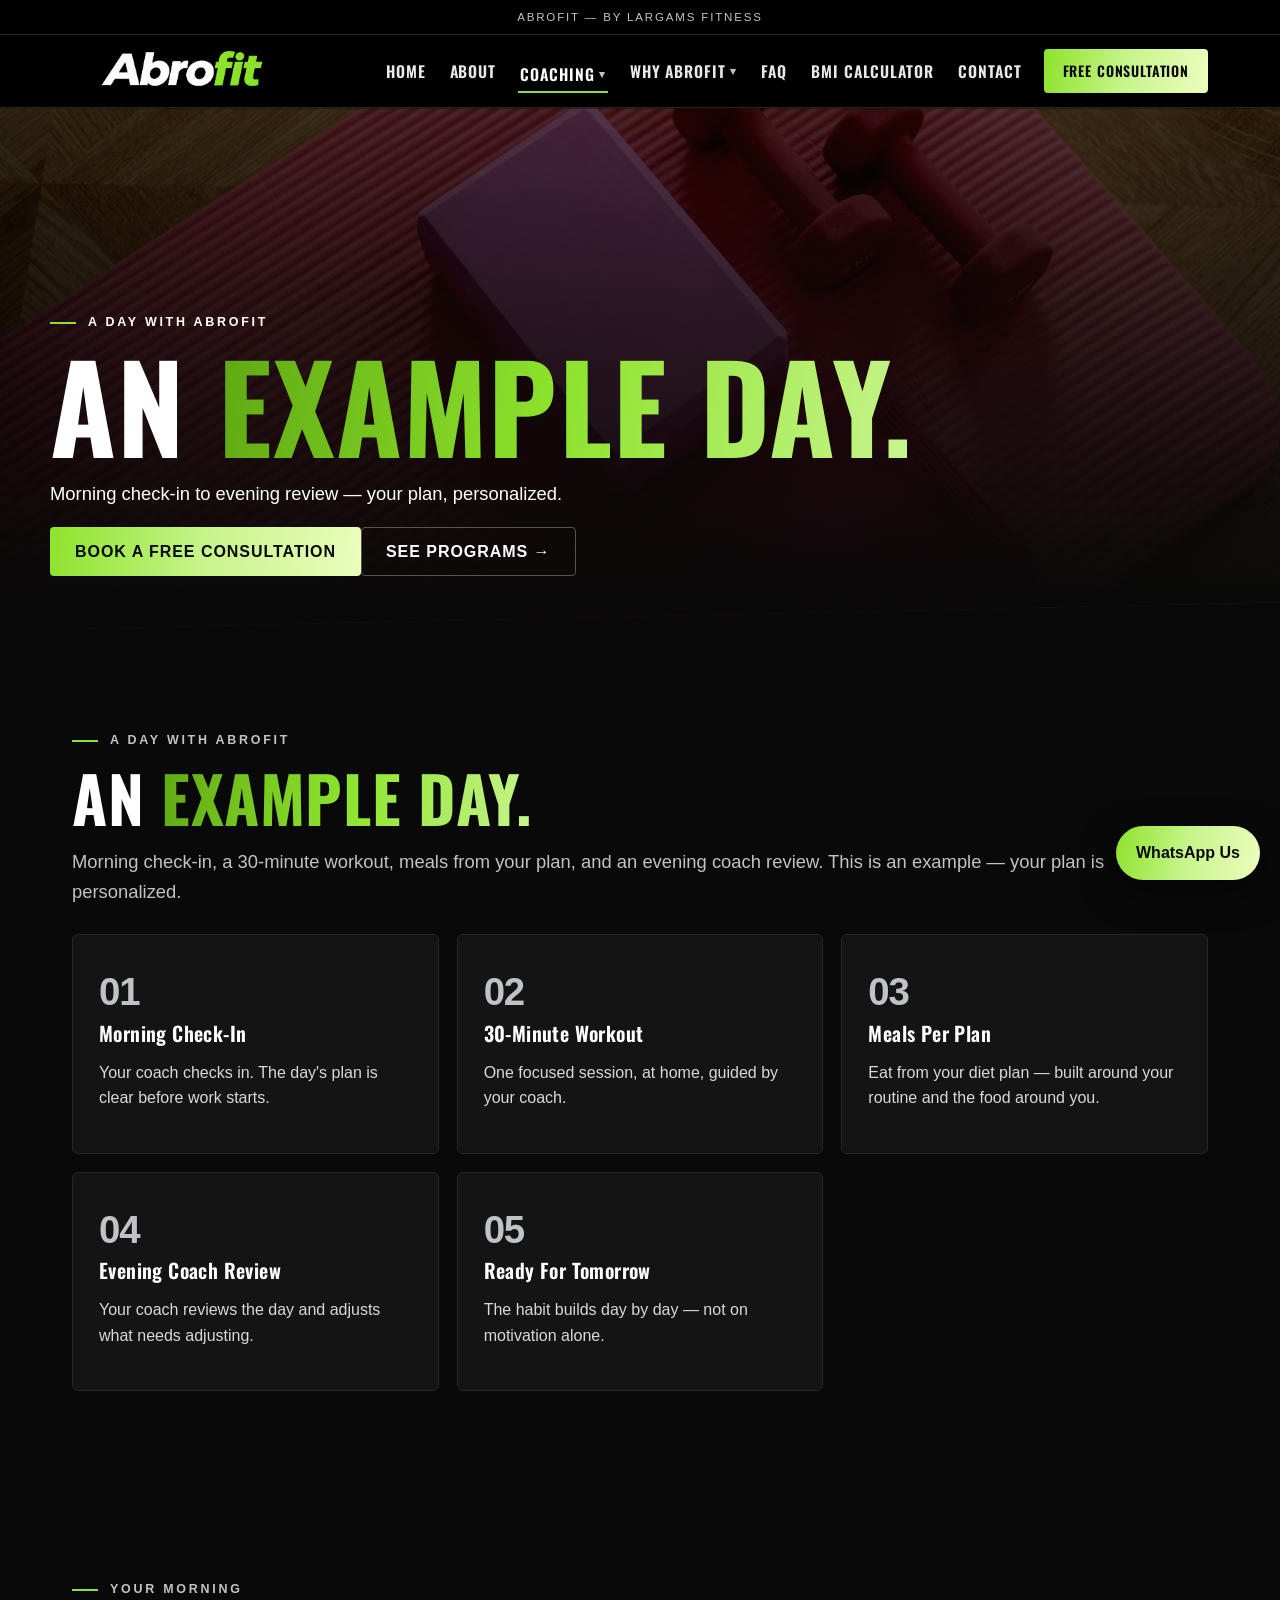
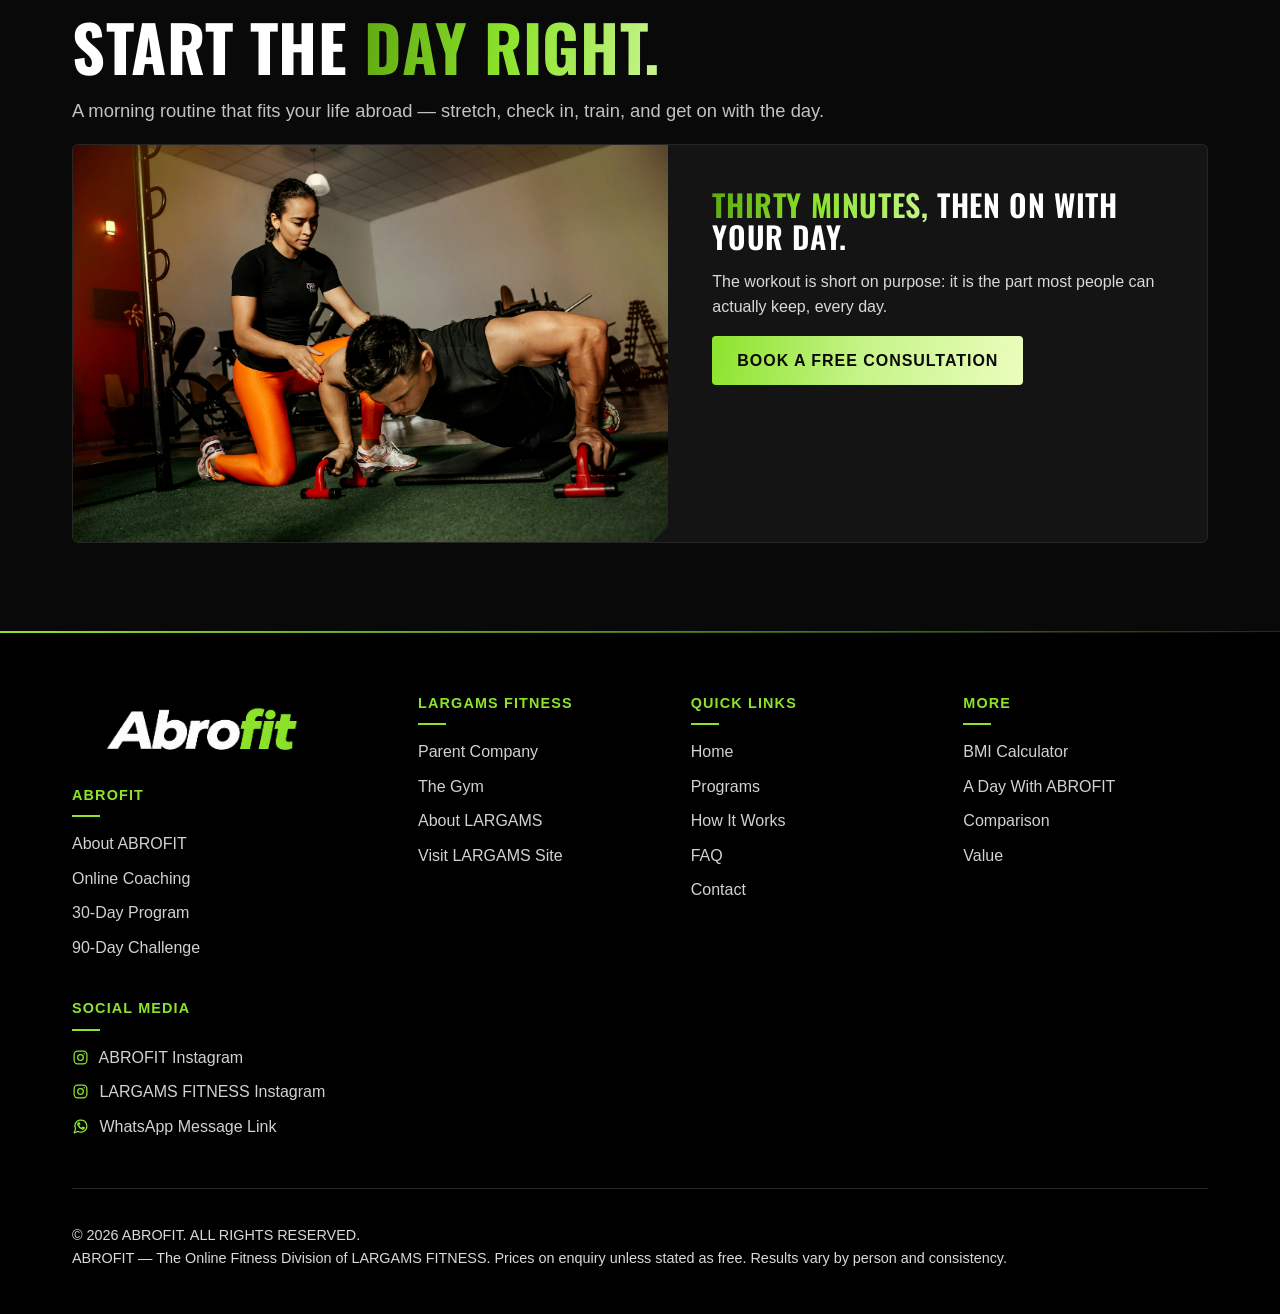
==== commit 85e1da23: "Buttons: visible travelling light band in gradient (like headings), text stays readable; contact ico" ====
--- a/a-day.html
+++ b/a-day.html
@@ -1,8 +1,8 @@
 <!doctype html><html lang="en"><head><meta charset="utf-8"><meta name="viewport" content="width=device-width,initial-scale=1">
 <title>A Day With ABROFIT | ABROFIT by LARGAMS FITNESS</title><meta name="description" content="An example day with ABROFIT: morning check-in, 30-minute workout, meals per plan, evening coach review.">
 <link rel="canonical" href="https://dawoodshah2232-svg.github.io/abrofit/a-day.html"><meta property="og:title" content="A Day With ABROFIT — ABROFIT"><meta property="og:description" content="An example day with ABROFIT: morning check-in, 30-minute workout, meals per plan, evening coach review."><meta property="og:type" content="website"><meta property="og:url" content="https://dawoodshah2232-svg.github.io/abrofit/a-day.html"><meta property="og:image" content="https://dawoodshah2232-svg.github.io/abrofit/assets/images/trial-kit.jpg">
-<link rel="preconnect" href="https://fonts.googleapis.com"><link rel="preconnect" href="https://fonts.gstatic.com" crossorigin><link href="https://fonts.googleapis.com/css2?family=Oswald:wght@500;600;700&display=swap" rel="stylesheet"><link rel="icon" type="image/png" href="assets/logo-abrofit-clear.png"><link rel="stylesheet" href="assets/style.css?v=20261104c">
+<link rel="preconnect" href="https://fonts.googleapis.com"><link rel="preconnect" href="https://fonts.gstatic.com" crossorigin><link href="https://fonts.googleapis.com/css2?family=Oswald:wght@500;600;700&display=swap" rel="stylesheet"><link rel="icon" type="image/png" href="assets/logo-abrofit-clear.png"><link rel="stylesheet" href="assets/style.css?v=20261104e">
 <script type="application/ld+json">{"@context":"https://schema.org","@type":"Organization","name":"ABROFIT","url":"https://dawoodshah2232-svg.github.io/abrofit/","parentOrganization":{"@type":"Organization","name":"LARGAMS FITNESS","url":"https://dawoodshah2232-svg.github.io/largams-fitness/"},"sameAs":["https://www.instagram.com/abrofitbylf","https://www.instagram.com/largamsfitness"],"description":"ABROFIT is the online fitness division of LARGAMS FITNESS: personalized online coaching, workout plans and diet plans for people worldwide."}</script></head><body><a class="skip" href="#main">Skip to content</a><div class="spotlight" aria-hidden="true"></div>
 <header class="site-header"><div class="parent-strip"><div class="wrap">ABROFIT &mdash; by LARGAMS FITNESS</div></div><div class="wrap nav-inner"><a class="logo" href="index.html"><img class="site-logo" src="assets/logo-abrofit-clear.png" alt="ABROFIT — by LARGAMS FITNESS"></a><button class="hamburger" aria-label="Open menu" aria-expanded="false">&#9776;</button><nav class="main-nav"><a href="index.html">Home</a><a href="about.html">About</a><div class="drop"><a aria-haspopup="true" href="how-it-works.html" class="active">Coaching <span class="caret" aria-hidden="true">▾</span></a><button class="drop-toggle" type="button" aria-expanded="false" aria-label="Show Coaching submenu">▾</button><div class="drop-menu"><a href="how-it-works.html">How It Works</a><a href="programs.html">Programs</a><a href="a-day.html" class="active" aria-current="page">A Day With ABROFIT</a></div></div><div class="drop"><a aria-haspopup="true" href="why-it-matters.html" class="">Why ABROFIT <span class="caret" aria-hidden="true">▾</span></a><button class="drop-toggle" type="button" aria-expanded="false" aria-label="Show Why ABROFIT submenu">▾</button><div class="drop-menu"><a href="why-it-matters.html">Why It Matters</a><a href="comparison.html">Comparison</a><a href="value.html">Value</a></div></div><a href="faq.html">FAQ</a><a href="calculator.html">BMI Calculator</a><a href="contact.html">Contact</a><a class="btn small" href="https://wa.me/918137008663?text=Hi%20ABROFIT%2C%20I%20would%20like%20a%20free%20consultation.%20Please%20share%20the%20details.">Free Consultation</a></nav></div></header><main id="main"><section class="page-hero"><img class="bg" src="assets/images/trial-kit.jpg" alt="A home workout mat with small dumbbells and a yoga block"><div class="wrap hero-inner"><p class="kicker">A Day With ABROFIT</p><h1 class="hero-title">An <span class='green-word'>Example Day.</span></h1><p class="lead">Morning check-in to evening review &mdash; your plan, personalized.</p><div class="btns"><a class="btn" href="https://wa.me/918137008663?text=Hi%20ABROFIT%2C%20I%20would%20like%20a%20free%20consultation.%20Please%20share%20the%20details.">Book A Free Consultation</a><a class="btn ghost" href="programs.html">See Programs &rarr;</a></div></div></section><section class="section"><div class="wrap"><p class="kicker reveal">A Day With ABROFIT</p><h2 class="reveal">An <span class='green-word'>Example Day.</span></h2><p class="lead reveal">Morning check-in, a 30-minute workout, meals from your plan, and an evening coach review. This is an example &mdash; your plan is personalized.</p><div class="steps" style="margin-top:28px"><div class="step reveal"><b class="num">01</b><h3>Morning Check-In</h3><p>Your coach checks in. The day's plan is clear before work starts.</p></div><div class="step reveal"><b class="num">02</b><h3>30-Minute Workout</h3><p>One focused session, at home, guided by your coach.</p></div><div class="step reveal"><b class="num">03</b><h3>Meals Per Plan</h3><p>Eat from your diet plan &mdash; built around your routine and the food around you.</p></div><div class="step reveal"><b class="num">04</b><h3>Evening Coach Review</h3><p>Your coach reviews the day and adjusts what needs adjusting.</p></div><div class="step reveal"><b class="num">05</b><h3>Ready For Tomorrow</h3><p>The habit builds day by day &mdash; not on motivation alone.</p></div></div></div></section><section class="section"><div class="wrap"><p class="kicker reveal">Your Morning</p><h2 class="reveal">Start The <span class='green-word'>Day Right.</span></h2><p class="lead reveal">A morning routine that fits your life abroad &mdash; stretch, check in, train, and get on with the day.</p><div class="split reveal"><div class="media"><img loading="lazy" src="assets/images/coach-one-to-one.jpg" alt="A coach guiding a client one-to-one during push-ups"></div><div class="split-body"><h3><span class='green-word'>Thirty Minutes,</span> Then On With Your Day.</h3><p>The workout is short on purpose: it is the part most people can actually keep, every day.</p><p><a class="btn" href="https://wa.me/918137008663?text=Hi%20ABROFIT%2C%20I%20would%20like%20a%20free%20consultation.%20Please%20share%20the%20details.">Book A Free Consultation</a></p></div></div></div></section></main><footer><div class="wrap"><div class="foot-grid"><div><img class="footer-logo" src="assets/logo-abrofit-clear.png" alt="ABROFIT logo"><h4>ABROFIT</h4><ul><li><a href="about.html">About ABROFIT</a></li><li><a href="programs.html">Online Coaching</a></li><li><a href="programs.html">30-Day Program</a></li><li><a href="programs.html">90-Day Challenge</a></li></ul></div><div><h4>LARGAMS FITNESS</h4><ul><li><a href="https://dawoodshah2232-svg.github.io/largams-fitness/">Parent Company</a></li><li><a href="https://dawoodshah2232-svg.github.io/largams-fitness/gym.html">The Gym</a></li><li><a href="https://dawoodshah2232-svg.github.io/largams-fitness/about.html">About LARGAMS</a></li><li><a href="https://dawoodshah2232-svg.github.io/largams-fitness/">Visit LARGAMS Site</a></li></ul></div><div><h4>Quick Links</h4><ul><li><a href="index.html">Home</a></li><li><a href="programs.html">Programs</a></li><li><a href="how-it-works.html">How It Works</a></li><li><a href="faq.html">FAQ</a></li><li><a href="contact.html">Contact</a></li></ul></div><div><h4>More</h4><ul><li><a href="calculator.html">BMI Calculator</a></li><li><a href="a-day.html">A Day With ABROFIT</a></li><li><a href="comparison.html">Comparison</a></li><li><a href="value.html">Value</a></li></ul></div><div><h4>Social Media</h4><ul><li><a href="https://www.instagram.com/abrofitbylf"><svg class="ic" viewBox="0 0 24 24" fill="none" stroke="currentColor" stroke-width="1.8" stroke-linecap="round" stroke-linejoin="round" aria-hidden="true"><rect x="3" y="3" width="18" height="18" rx="5"/><circle cx="12" cy="12" r="4"/><circle cx="17.2" cy="6.8" r="1" fill="currentColor" stroke="none"/></svg> ABROFIT Instagram</a></li><li><a href="https://www.instagram.com/largamsfitness"><svg class="ic" viewBox="0 0 24 24" fill="none" stroke="currentColor" stroke-width="1.8" stroke-linecap="round" stroke-linejoin="round" aria-hidden="true"><rect x="3" y="3" width="18" height="18" rx="5"/><circle cx="12" cy="12" r="4"/><circle cx="17.2" cy="6.8" r="1" fill="currentColor" stroke="none"/></svg> LARGAMS FITNESS Instagram</a></li><li><a href="https://wa.me/message/2R23YX4M53E4C1"><svg class="ic" viewBox="0 0 24 24" fill="none" stroke="currentColor" stroke-width="1.8" stroke-linecap="round" stroke-linejoin="round" aria-hidden="true"><path d="M21 11.5a8.5 8.5 0 0 1-12.4 7.5L3 21l2-5.6A8.5 8.5 0 1 1 21 11.5z"/><path d="M9 9.5c.5 2.5 2.5 4.5 5 5l1.5-1.5 2 1c-.5 1.5-2 2-3.5 1.5C11 14.5 9.5 13 8.5 10c-.5-1.5 0-3 1.5-3.5l1 2z"/></svg> WhatsApp Message Link</a></li></ul></div></div><div class="foot-bottom"><p>&copy; <span id="year">2026</span> ABROFIT. ALL RIGHTS RESERVED.<br>ABROFIT &mdash; The Online Fitness Division of LARGAMS FITNESS. Prices on enquiry unless stated as free. Results vary by person and consistency.</p></div></div></footer>
 <a class="wa-float" href="https://wa.me/918137008663?text=Hi%20ABROFIT%2C%20I%20would%20like%20a%20free%20consultation.%20Please%20share%20the%20details."><span>WhatsApp Us</span></a>
-<script src="assets/config.js"></script><script src="assets/app.js?v=20261104c"></script></body></html>+<script src="assets/config.js"></script><script src="assets/app.js?v=20261104d"></script></body></html>
--- a/assets/style.css
+++ b/assets/style.css
@@ -399,10 +399,10 @@
 /* Button + Instagram fixes (Nov 4 phone sweep): bright-only gradient so black text
    stays readable at every animation frame, solid green fallback under the gradient,
    nav drawer below the full header, Instagram cards that cannot truncate on phones. */
-.btn{background-color:var(--green);background-image:linear-gradient(100deg,var(--green),#A8EC4F,var(--green-light),#A8EC4F,var(--green));background-size:200% auto;animation:greenRun 6s linear infinite;border-color:transparent}
-.main-nav a.btn,.main-nav a.btn.small{background-color:var(--green);background-image:linear-gradient(100deg,var(--green),#A8EC4F,var(--green-light),#A8EC4F,var(--green));background-size:200% auto;animation:greenRun 6s linear infinite;border-color:transparent}
-.insta-cta{background-color:var(--green);background-image:linear-gradient(100deg,var(--green),#A8EC4F,var(--green-light),#A8EC4F,var(--green));background-size:200% auto;animation:greenRun 6s linear infinite}
-.wa-float{background-color:var(--green);background-image:linear-gradient(100deg,var(--green),#A8EC4F,var(--green-light),#A8EC4F,var(--green));background-size:200% auto;animation:greenRun 6s linear infinite}
+.btn{background-color:var(--green);background-image:linear-gradient(100deg,var(--green),#C6F48A,#EAFDBB,#C6F48A,var(--green));background-size:200% auto;animation:greenRun 6s linear infinite;border-color:transparent}
+.main-nav a.btn,.main-nav a.btn.small{background-color:var(--green);background-image:linear-gradient(100deg,var(--green),#C6F48A,#EAFDBB,#C6F48A,var(--green));background-size:200% auto;animation:greenRun 6s linear infinite;border-color:transparent}
+.insta-cta{background-color:var(--green);background-image:linear-gradient(100deg,var(--green),#C6F48A,#EAFDBB,#C6F48A,var(--green));background-size:200% auto;animation:greenRun 6s linear infinite}
+.wa-float{background-color:var(--green);background-image:linear-gradient(100deg,var(--green),#C6F48A,#EAFDBB,#C6F48A,var(--green));background-size:200% auto;animation:greenRun 6s linear infinite}
 .insta-brand-abro{width:180px}
 .insta-name,.insta-handle{overflow-wrap:anywhere}
 @media(max-width:1150px){.main-nav{top:100%}}
@@ -413,3 +413,8 @@
   .wa-float{right:12px;bottom:12px;padding:12px 16px}
 }
 @media(max-width:560px){.gauge-labels{font-size:.62rem}}
+
+/* Direct Contact rows: green icon per row so each contact method is clear at a glance. */
+.direct-line{display:flex;align-items:flex-start;gap:12px}
+.direct-ic{flex:0 0 auto;width:26px;height:26px;margin-top:1px;color:var(--green)}
+.direct-ic svg{width:100%;height:100%;display:block}
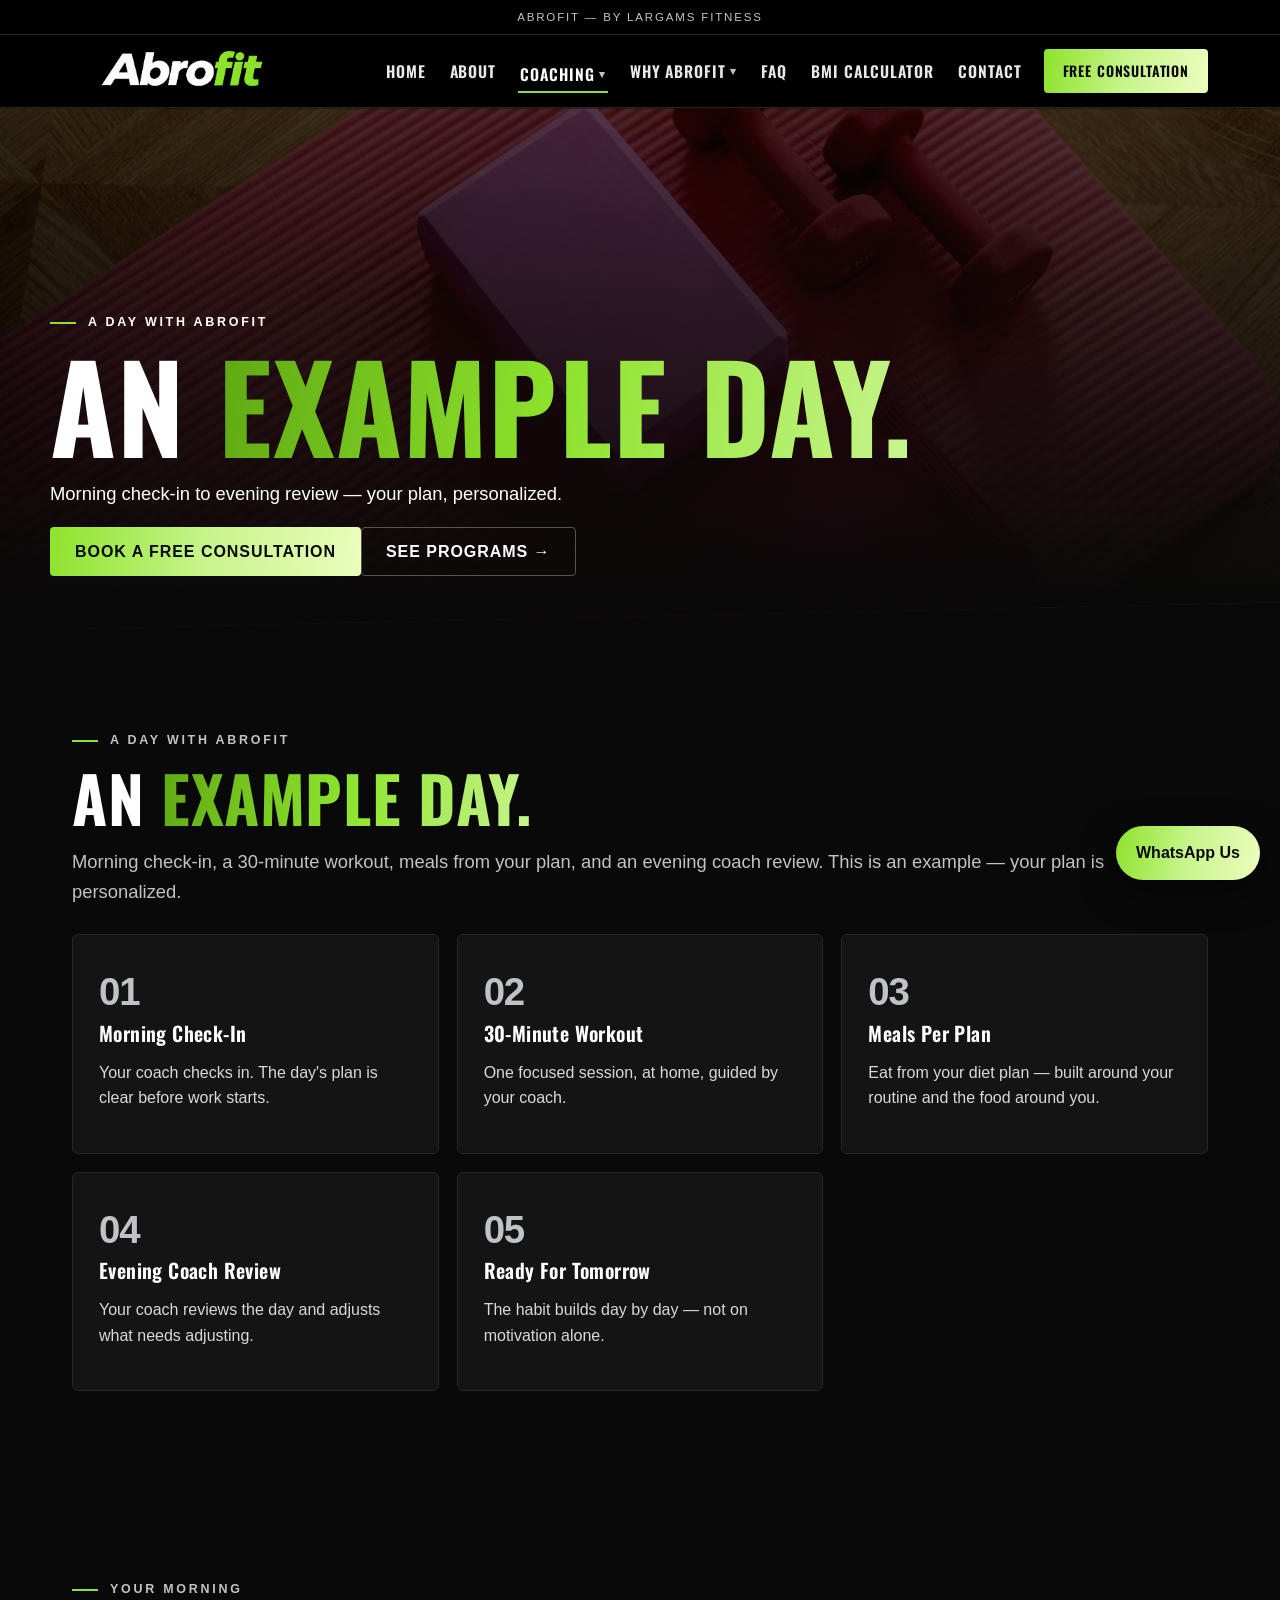
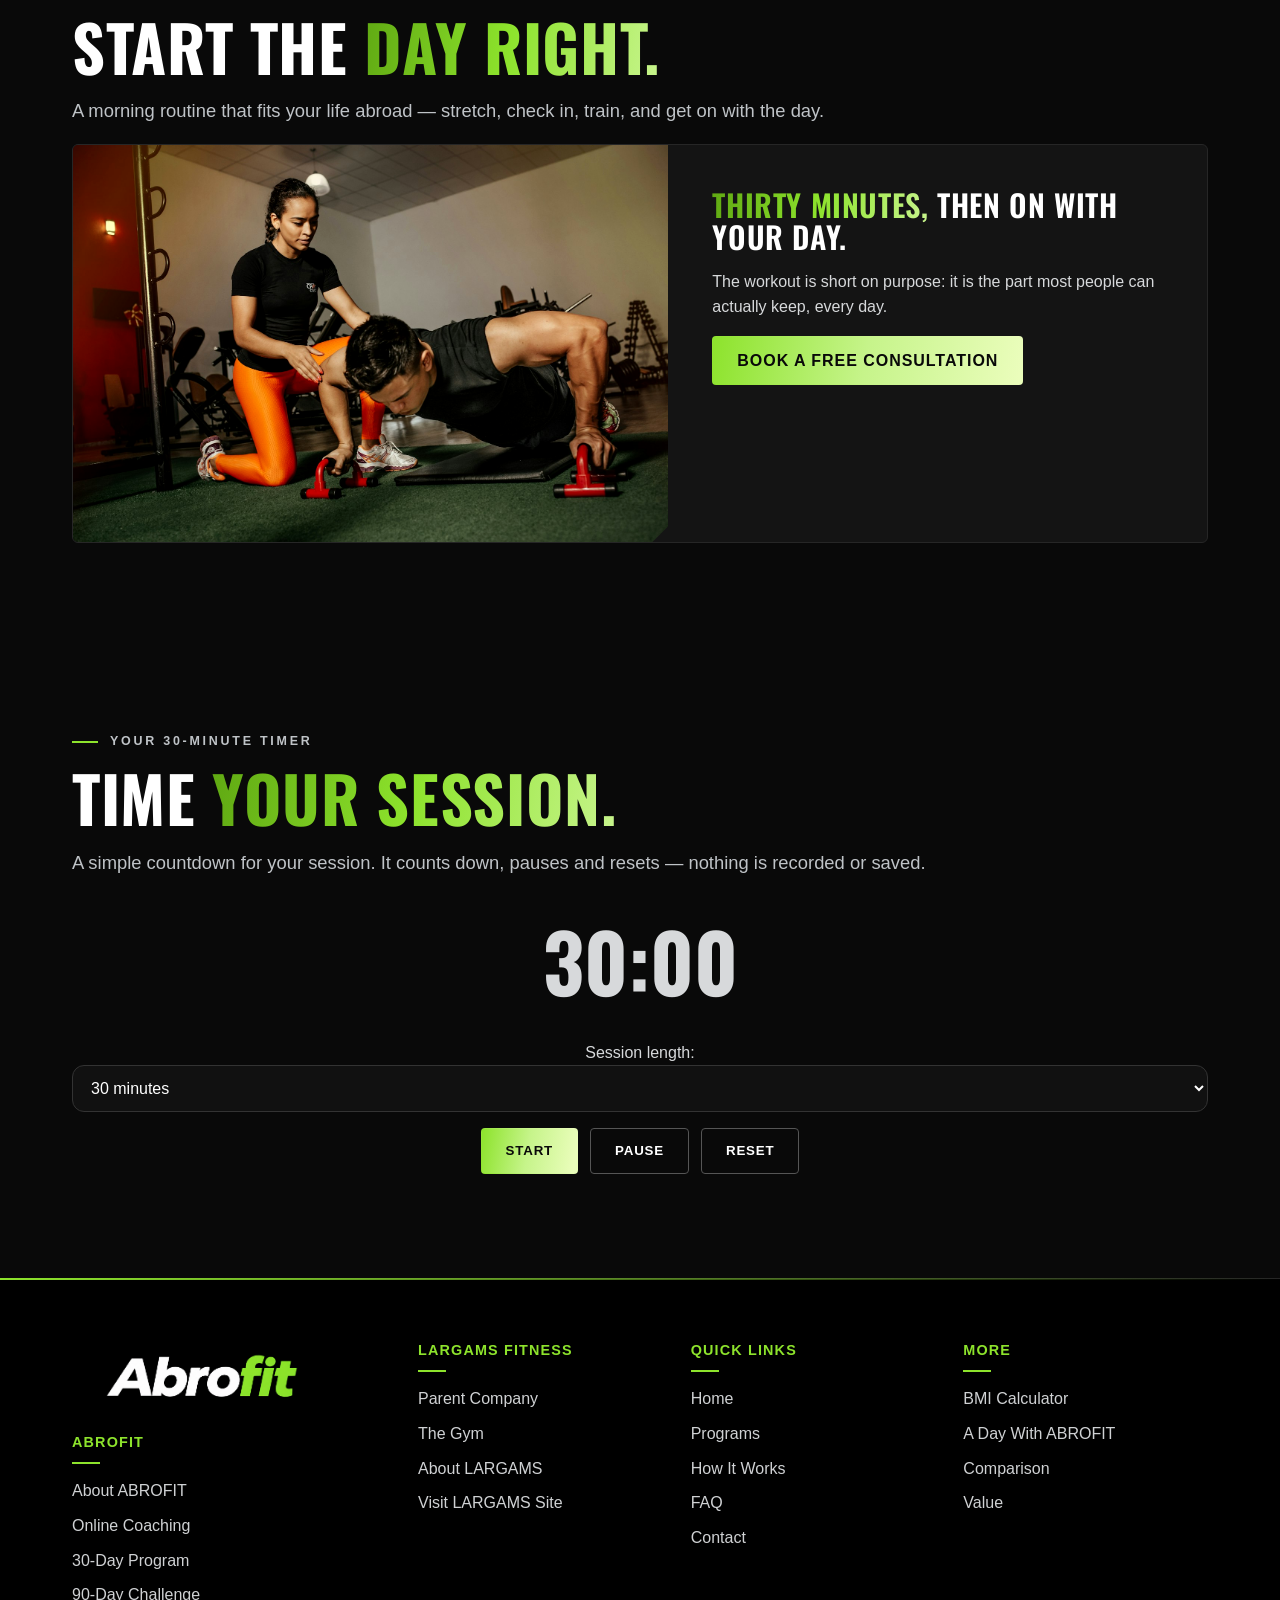
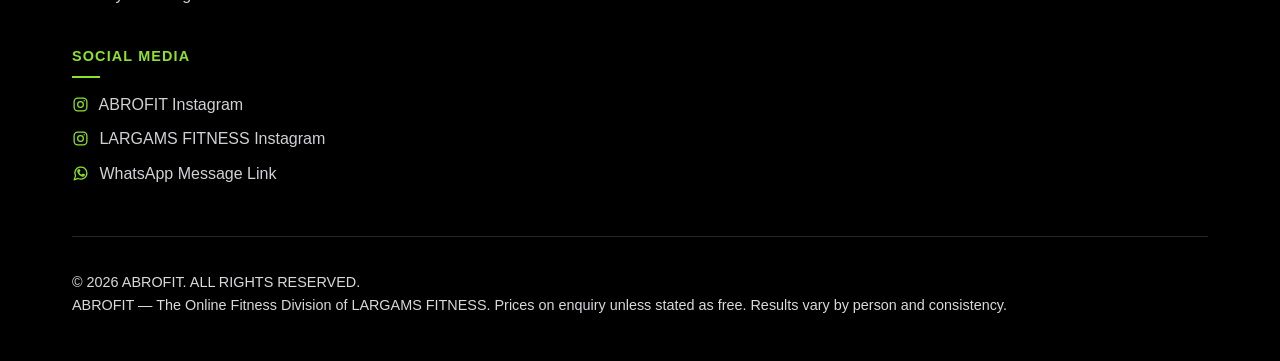
==== commit d6d3b70c: "Functions upgrade: coach split relatable photo, How It Works stepper with per-step photos, Program F" ====
--- a/a-day.html
+++ b/a-day.html
@@ -1,8 +1,8 @@
 <!doctype html><html lang="en"><head><meta charset="utf-8"><meta name="viewport" content="width=device-width,initial-scale=1">
 <title>A Day With ABROFIT | ABROFIT by LARGAMS FITNESS</title><meta name="description" content="An example day with ABROFIT: morning check-in, 30-minute workout, meals per plan, evening coach review.">
 <link rel="canonical" href="https://dawoodshah2232-svg.github.io/abrofit/a-day.html"><meta property="og:title" content="A Day With ABROFIT — ABROFIT"><meta property="og:description" content="An example day with ABROFIT: morning check-in, 30-minute workout, meals per plan, evening coach review."><meta property="og:type" content="website"><meta property="og:url" content="https://dawoodshah2232-svg.github.io/abrofit/a-day.html"><meta property="og:image" content="https://dawoodshah2232-svg.github.io/abrofit/assets/images/trial-kit.jpg">
-<link rel="preconnect" href="https://fonts.googleapis.com"><link rel="preconnect" href="https://fonts.gstatic.com" crossorigin><link href="https://fonts.googleapis.com/css2?family=Oswald:wght@500;600;700&display=swap" rel="stylesheet"><link rel="icon" type="image/png" href="assets/logo-abrofit-clear.png"><link rel="stylesheet" href="assets/style.css?v=20261104e">
+<link rel="preconnect" href="https://fonts.googleapis.com"><link rel="preconnect" href="https://fonts.gstatic.com" crossorigin><link href="https://fonts.googleapis.com/css2?family=Oswald:wght@500;600;700&display=swap" rel="stylesheet"><link rel="icon" type="image/png" href="assets/logo-abrofit-clear.png"><link rel="stylesheet" href="assets/style.css?v=20261104f">
 <script type="application/ld+json">{"@context":"https://schema.org","@type":"Organization","name":"ABROFIT","url":"https://dawoodshah2232-svg.github.io/abrofit/","parentOrganization":{"@type":"Organization","name":"LARGAMS FITNESS","url":"https://dawoodshah2232-svg.github.io/largams-fitness/"},"sameAs":["https://www.instagram.com/abrofitbylf","https://www.instagram.com/largamsfitness"],"description":"ABROFIT is the online fitness division of LARGAMS FITNESS: personalized online coaching, workout plans and diet plans for people worldwide."}</script></head><body><a class="skip" href="#main">Skip to content</a><div class="spotlight" aria-hidden="true"></div>
-<header class="site-header"><div class="parent-strip"><div class="wrap">ABROFIT &mdash; by LARGAMS FITNESS</div></div><div class="wrap nav-inner"><a class="logo" href="index.html"><img class="site-logo" src="assets/logo-abrofit-clear.png" alt="ABROFIT — by LARGAMS FITNESS"></a><button class="hamburger" aria-label="Open menu" aria-expanded="false">&#9776;</button><nav class="main-nav"><a href="index.html">Home</a><a href="about.html">About</a><div class="drop"><a aria-haspopup="true" href="how-it-works.html" class="active">Coaching <span class="caret" aria-hidden="true">▾</span></a><button class="drop-toggle" type="button" aria-expanded="false" aria-label="Show Coaching submenu">▾</button><div class="drop-menu"><a href="how-it-works.html">How It Works</a><a href="programs.html">Programs</a><a href="a-day.html" class="active" aria-current="page">A Day With ABROFIT</a></div></div><div class="drop"><a aria-haspopup="true" href="why-it-matters.html" class="">Why ABROFIT <span class="caret" aria-hidden="true">▾</span></a><button class="drop-toggle" type="button" aria-expanded="false" aria-label="Show Why ABROFIT submenu">▾</button><div class="drop-menu"><a href="why-it-matters.html">Why It Matters</a><a href="comparison.html">Comparison</a><a href="value.html">Value</a></div></div><a href="faq.html">FAQ</a><a href="calculator.html">BMI Calculator</a><a href="contact.html">Contact</a><a class="btn small" href="https://wa.me/918137008663?text=Hi%20ABROFIT%2C%20I%20would%20like%20a%20free%20consultation.%20Please%20share%20the%20details.">Free Consultation</a></nav></div></header><main id="main"><section class="page-hero"><img class="bg" src="assets/images/trial-kit.jpg" alt="A home workout mat with small dumbbells and a yoga block"><div class="wrap hero-inner"><p class="kicker">A Day With ABROFIT</p><h1 class="hero-title">An <span class='green-word'>Example Day.</span></h1><p class="lead">Morning check-in to evening review &mdash; your plan, personalized.</p><div class="btns"><a class="btn" href="https://wa.me/918137008663?text=Hi%20ABROFIT%2C%20I%20would%20like%20a%20free%20consultation.%20Please%20share%20the%20details.">Book A Free Consultation</a><a class="btn ghost" href="programs.html">See Programs &rarr;</a></div></div></section><section class="section"><div class="wrap"><p class="kicker reveal">A Day With ABROFIT</p><h2 class="reveal">An <span class='green-word'>Example Day.</span></h2><p class="lead reveal">Morning check-in, a 30-minute workout, meals from your plan, and an evening coach review. This is an example &mdash; your plan is personalized.</p><div class="steps" style="margin-top:28px"><div class="step reveal"><b class="num">01</b><h3>Morning Check-In</h3><p>Your coach checks in. The day's plan is clear before work starts.</p></div><div class="step reveal"><b class="num">02</b><h3>30-Minute Workout</h3><p>One focused session, at home, guided by your coach.</p></div><div class="step reveal"><b class="num">03</b><h3>Meals Per Plan</h3><p>Eat from your diet plan &mdash; built around your routine and the food around you.</p></div><div class="step reveal"><b class="num">04</b><h3>Evening Coach Review</h3><p>Your coach reviews the day and adjusts what needs adjusting.</p></div><div class="step reveal"><b class="num">05</b><h3>Ready For Tomorrow</h3><p>The habit builds day by day &mdash; not on motivation alone.</p></div></div></div></section><section class="section"><div class="wrap"><p class="kicker reveal">Your Morning</p><h2 class="reveal">Start The <span class='green-word'>Day Right.</span></h2><p class="lead reveal">A morning routine that fits your life abroad &mdash; stretch, check in, train, and get on with the day.</p><div class="split reveal"><div class="media"><img loading="lazy" src="assets/images/coach-one-to-one.jpg" alt="A coach guiding a client one-to-one during push-ups"></div><div class="split-body"><h3><span class='green-word'>Thirty Minutes,</span> Then On With Your Day.</h3><p>The workout is short on purpose: it is the part most people can actually keep, every day.</p><p><a class="btn" href="https://wa.me/918137008663?text=Hi%20ABROFIT%2C%20I%20would%20like%20a%20free%20consultation.%20Please%20share%20the%20details.">Book A Free Consultation</a></p></div></div></div></section></main><footer><div class="wrap"><div class="foot-grid"><div><img class="footer-logo" src="assets/logo-abrofit-clear.png" alt="ABROFIT logo"><h4>ABROFIT</h4><ul><li><a href="about.html">About ABROFIT</a></li><li><a href="programs.html">Online Coaching</a></li><li><a href="programs.html">30-Day Program</a></li><li><a href="programs.html">90-Day Challenge</a></li></ul></div><div><h4>LARGAMS FITNESS</h4><ul><li><a href="https://dawoodshah2232-svg.github.io/largams-fitness/">Parent Company</a></li><li><a href="https://dawoodshah2232-svg.github.io/largams-fitness/gym.html">The Gym</a></li><li><a href="https://dawoodshah2232-svg.github.io/largams-fitness/about.html">About LARGAMS</a></li><li><a href="https://dawoodshah2232-svg.github.io/largams-fitness/">Visit LARGAMS Site</a></li></ul></div><div><h4>Quick Links</h4><ul><li><a href="index.html">Home</a></li><li><a href="programs.html">Programs</a></li><li><a href="how-it-works.html">How It Works</a></li><li><a href="faq.html">FAQ</a></li><li><a href="contact.html">Contact</a></li></ul></div><div><h4>More</h4><ul><li><a href="calculator.html">BMI Calculator</a></li><li><a href="a-day.html">A Day With ABROFIT</a></li><li><a href="comparison.html">Comparison</a></li><li><a href="value.html">Value</a></li></ul></div><div><h4>Social Media</h4><ul><li><a href="https://www.instagram.com/abrofitbylf"><svg class="ic" viewBox="0 0 24 24" fill="none" stroke="currentColor" stroke-width="1.8" stroke-linecap="round" stroke-linejoin="round" aria-hidden="true"><rect x="3" y="3" width="18" height="18" rx="5"/><circle cx="12" cy="12" r="4"/><circle cx="17.2" cy="6.8" r="1" fill="currentColor" stroke="none"/></svg> ABROFIT Instagram</a></li><li><a href="https://www.instagram.com/largamsfitness"><svg class="ic" viewBox="0 0 24 24" fill="none" stroke="currentColor" stroke-width="1.8" stroke-linecap="round" stroke-linejoin="round" aria-hidden="true"><rect x="3" y="3" width="18" height="18" rx="5"/><circle cx="12" cy="12" r="4"/><circle cx="17.2" cy="6.8" r="1" fill="currentColor" stroke="none"/></svg> LARGAMS FITNESS Instagram</a></li><li><a href="https://wa.me/message/2R23YX4M53E4C1"><svg class="ic" viewBox="0 0 24 24" fill="none" stroke="currentColor" stroke-width="1.8" stroke-linecap="round" stroke-linejoin="round" aria-hidden="true"><path d="M21 11.5a8.5 8.5 0 0 1-12.4 7.5L3 21l2-5.6A8.5 8.5 0 1 1 21 11.5z"/><path d="M9 9.5c.5 2.5 2.5 4.5 5 5l1.5-1.5 2 1c-.5 1.5-2 2-3.5 1.5C11 14.5 9.5 13 8.5 10c-.5-1.5 0-3 1.5-3.5l1 2z"/></svg> WhatsApp Message Link</a></li></ul></div></div><div class="foot-bottom"><p>&copy; <span id="year">2026</span> ABROFIT. ALL RIGHTS RESERVED.<br>ABROFIT &mdash; The Online Fitness Division of LARGAMS FITNESS. Prices on enquiry unless stated as free. Results vary by person and consistency.</p></div></div></footer>
+<header class="site-header"><div class="parent-strip"><div class="wrap">ABROFIT &mdash; by LARGAMS FITNESS</div></div><div class="wrap nav-inner"><a class="logo" href="index.html"><img class="site-logo" src="assets/logo-abrofit-clear.png" alt="ABROFIT — by LARGAMS FITNESS"></a><button class="hamburger" aria-label="Open menu" aria-expanded="false">&#9776;</button><nav class="main-nav"><a href="index.html">Home</a><a href="about.html">About</a><div class="drop"><a aria-haspopup="true" href="how-it-works.html" class="active">Coaching <span class="caret" aria-hidden="true">▾</span></a><button class="drop-toggle" type="button" aria-expanded="false" aria-label="Show Coaching submenu">▾</button><div class="drop-menu"><a href="how-it-works.html">How It Works</a><a href="programs.html">Programs</a><a href="a-day.html" class="active" aria-current="page">A Day With ABROFIT</a></div></div><div class="drop"><a aria-haspopup="true" href="why-it-matters.html" class="">Why ABROFIT <span class="caret" aria-hidden="true">▾</span></a><button class="drop-toggle" type="button" aria-expanded="false" aria-label="Show Why ABROFIT submenu">▾</button><div class="drop-menu"><a href="why-it-matters.html">Why It Matters</a><a href="comparison.html">Comparison</a><a href="value.html">Value</a></div></div><a href="faq.html">FAQ</a><a href="calculator.html">BMI Calculator</a><a href="contact.html">Contact</a><a class="btn small" href="https://wa.me/918137008663?text=Hi%20ABROFIT%2C%20I%20would%20like%20a%20free%20consultation.%20Please%20share%20the%20details.">Free Consultation</a></nav></div></header><main id="main"><section class="page-hero"><img class="bg" src="assets/images/trial-kit.jpg" alt="A home workout mat with small dumbbells and a yoga block"><div class="wrap hero-inner"><p class="kicker">A Day With ABROFIT</p><h1 class="hero-title">An <span class='green-word'>Example Day.</span></h1><p class="lead">Morning check-in to evening review &mdash; your plan, personalized.</p><div class="btns"><a class="btn" href="https://wa.me/918137008663?text=Hi%20ABROFIT%2C%20I%20would%20like%20a%20free%20consultation.%20Please%20share%20the%20details.">Book A Free Consultation</a><a class="btn ghost" href="programs.html">See Programs &rarr;</a></div></div></section><section class="section"><div class="wrap"><p class="kicker reveal">A Day With ABROFIT</p><h2 class="reveal">An <span class='green-word'>Example Day.</span></h2><p class="lead reveal">Morning check-in, a 30-minute workout, meals from your plan, and an evening coach review. This is an example &mdash; your plan is personalized.</p><div class="steps" style="margin-top:28px"><div class="step reveal"><b class="num">01</b><h3>Morning Check-In</h3><p>Your coach checks in. The day's plan is clear before work starts.</p></div><div class="step reveal"><b class="num">02</b><h3>30-Minute Workout</h3><p>One focused session, at home, guided by your coach.</p></div><div class="step reveal"><b class="num">03</b><h3>Meals Per Plan</h3><p>Eat from your diet plan &mdash; built around your routine and the food around you.</p></div><div class="step reveal"><b class="num">04</b><h3>Evening Coach Review</h3><p>Your coach reviews the day and adjusts what needs adjusting.</p></div><div class="step reveal"><b class="num">05</b><h3>Ready For Tomorrow</h3><p>The habit builds day by day &mdash; not on motivation alone.</p></div></div></div></section><section class="section"><div class="wrap"><p class="kicker reveal">Your Morning</p><h2 class="reveal">Start The <span class='green-word'>Day Right.</span></h2><p class="lead reveal">A morning routine that fits your life abroad &mdash; stretch, check in, train, and get on with the day.</p><div class="split reveal"><div class="media"><img loading="lazy" src="assets/images/coach-one-to-one.jpg" alt="A coach guiding a client one-to-one during push-ups"></div><div class="split-body"><h3><span class='green-word'>Thirty Minutes,</span> Then On With Your Day.</h3><p>The workout is short on purpose: it is the part most people can actually keep, every day.</p><p><a class="btn" href="https://wa.me/918137008663?text=Hi%20ABROFIT%2C%20I%20would%20like%20a%20free%20consultation.%20Please%20share%20the%20details.">Book A Free Consultation</a></p></div></div></div></section><section class="section"><div class="wrap"><p class="kicker reveal">Your 30-Minute Timer</p><h2 class="reveal">Time <span class='green-word'>Your Session.</span></h2><p class="lead reveal">A simple countdown for your session. It counts down, pauses and resets &mdash; nothing is recorded or saved.</p><div class="timer reveal"><p class="timer-display" id="timer-display">30:00</p><p><label for="timer-mins">Session length: </label><select id="timer-mins"><option value="10">10 minutes</option><option value="20">20 minutes</option><option value="30" selected>30 minutes</option></select></p><p class="timer-btns"><button type="button" class="btn" id="timer-start">Start</button><button type="button" class="btn ghost" id="timer-pause">Pause</button><button type="button" class="btn ghost" id="timer-reset">Reset</button></p><p id="timer-done" hidden>Session complete &mdash; great work.</p></div></div></section></main><footer><div class="wrap"><div class="foot-grid"><div><img class="footer-logo" src="assets/logo-abrofit-clear.png" alt="ABROFIT logo"><h4>ABROFIT</h4><ul><li><a href="about.html">About ABROFIT</a></li><li><a href="programs.html">Online Coaching</a></li><li><a href="programs.html">30-Day Program</a></li><li><a href="programs.html">90-Day Challenge</a></li></ul></div><div><h4>LARGAMS FITNESS</h4><ul><li><a href="https://dawoodshah2232-svg.github.io/largams-fitness/">Parent Company</a></li><li><a href="https://dawoodshah2232-svg.github.io/largams-fitness/gym.html">The Gym</a></li><li><a href="https://dawoodshah2232-svg.github.io/largams-fitness/about.html">About LARGAMS</a></li><li><a href="https://dawoodshah2232-svg.github.io/largams-fitness/">Visit LARGAMS Site</a></li></ul></div><div><h4>Quick Links</h4><ul><li><a href="index.html">Home</a></li><li><a href="programs.html">Programs</a></li><li><a href="how-it-works.html">How It Works</a></li><li><a href="faq.html">FAQ</a></li><li><a href="contact.html">Contact</a></li></ul></div><div><h4>More</h4><ul><li><a href="calculator.html">BMI Calculator</a></li><li><a href="a-day.html">A Day With ABROFIT</a></li><li><a href="comparison.html">Comparison</a></li><li><a href="value.html">Value</a></li></ul></div><div><h4>Social Media</h4><ul><li><a href="https://www.instagram.com/abrofitbylf"><svg class="ic" viewBox="0 0 24 24" fill="none" stroke="currentColor" stroke-width="1.8" stroke-linecap="round" stroke-linejoin="round" aria-hidden="true"><rect x="3" y="3" width="18" height="18" rx="5"/><circle cx="12" cy="12" r="4"/><circle cx="17.2" cy="6.8" r="1" fill="currentColor" stroke="none"/></svg> ABROFIT Instagram</a></li><li><a href="https://www.instagram.com/largamsfitness"><svg class="ic" viewBox="0 0 24 24" fill="none" stroke="currentColor" stroke-width="1.8" stroke-linecap="round" stroke-linejoin="round" aria-hidden="true"><rect x="3" y="3" width="18" height="18" rx="5"/><circle cx="12" cy="12" r="4"/><circle cx="17.2" cy="6.8" r="1" fill="currentColor" stroke="none"/></svg> LARGAMS FITNESS Instagram</a></li><li><a href="https://wa.me/message/2R23YX4M53E4C1"><svg class="ic" viewBox="0 0 24 24" fill="none" stroke="currentColor" stroke-width="1.8" stroke-linecap="round" stroke-linejoin="round" aria-hidden="true"><path d="M21 11.5a8.5 8.5 0 0 1-12.4 7.5L3 21l2-5.6A8.5 8.5 0 1 1 21 11.5z"/><path d="M9 9.5c.5 2.5 2.5 4.5 5 5l1.5-1.5 2 1c-.5 1.5-2 2-3.5 1.5C11 14.5 9.5 13 8.5 10c-.5-1.5 0-3 1.5-3.5l1 2z"/></svg> WhatsApp Message Link</a></li></ul></div></div><div class="foot-bottom"><p>&copy; <span id="year">2026</span> ABROFIT. ALL RIGHTS RESERVED.<br>ABROFIT &mdash; The Online Fitness Division of LARGAMS FITNESS. Prices on enquiry unless stated as free. Results vary by person and consistency.</p></div></div></footer>
 <a class="wa-float" href="https://wa.me/918137008663?text=Hi%20ABROFIT%2C%20I%20would%20like%20a%20free%20consultation.%20Please%20share%20the%20details."><span>WhatsApp Us</span></a>
-<script src="assets/config.js"></script><script src="assets/app.js?v=20261104d"></script></body></html>+<script src="assets/config.js"></script><script src="assets/app.js?v=20261104f"></script></body></html>
--- a/assets/style.css
+++ b/assets/style.css
@@ -418,3 +418,31 @@
 .direct-line{display:flex;align-items:flex-start;gap:12px}
 .direct-ic{flex:0 0 auto;width:26px;height:26px;margin-top:1px;color:var(--green)}
 .direct-ic svg{width:100%;height:100%;display:block}
+
+/* Stepper, quiz, timer, photo credit (Nov 4 functions upgrade) */
+.stepper-progress{height:6px;background:#222;border-radius:99px;overflow:hidden;margin:0 0 18px}
+.stepper-fill{height:100%;width:16.66%;background:linear-gradient(90deg,var(--green),#C6F48A);transition:width .4s ease}
+.stepper-tabs{display:flex;gap:10px;flex-wrap:wrap;margin-bottom:20px}
+.stepper-tab{background:#111;border:1px solid #333;color:#fff;border-radius:12px;padding:10px 14px;cursor:pointer;font:inherit;text-align:left}
+.stepper-tab b{color:var(--green);margin-right:8px}
+.stepper-tab[aria-selected="true"]{border-color:var(--green);background:#16210a}
+.stepper-panel{display:none}
+.stepper-panel.active{display:grid;grid-template-columns:1.05fr .95fr;gap:0;border:1px solid var(--line);border-radius:6px;overflow:hidden;background:var(--panel)}
+.stepper-panel .media{overflow:hidden;min-height:320px}
+.stepper-panel .media img{width:100%;height:100%;object-fit:cover}
+.stepper-body{padding:36px}
+.stepper-kicker{color:var(--green);font-weight:800;letter-spacing:.12em;text-transform:uppercase;font-size:.8rem}
+.stepper-nav{display:flex;align-items:center;gap:14px;margin-top:18px;flex-wrap:wrap}
+.stepper-count{color:var(--silver);font-weight:700}
+.photo-credit{font-size:.75rem;color:var(--silver);margin-top:10px}
+.quiz-q{margin-bottom:16px}
+.quiz-q p{font-weight:700;margin-bottom:6px}
+.quiz-q label{display:block;padding:10px 12px;border:1px solid #333;border-radius:10px;margin:6px 0;cursor:pointer}
+.quiz-q label input{margin-right:8px}
+.quiz-result{border:1px solid var(--green);border-radius:12px;padding:20px;margin-top:18px}
+.quiz-note{color:var(--silver);font-size:.9rem}
+.faq-search input{max-width:520px}
+.timer{text-align:center}
+.timer-display{font-family:Oswald,system-ui,sans-serif;font-size:clamp(3rem,10vw,5rem);font-weight:700;margin:8px 0}
+.timer-btns{display:flex;gap:12px;justify-content:center;flex-wrap:wrap}
+@media(max-width:900px){.stepper-panel.active{grid-template-columns:1fr}.stepper-panel .media{min-height:240px}.stepper-body{padding:24px}}
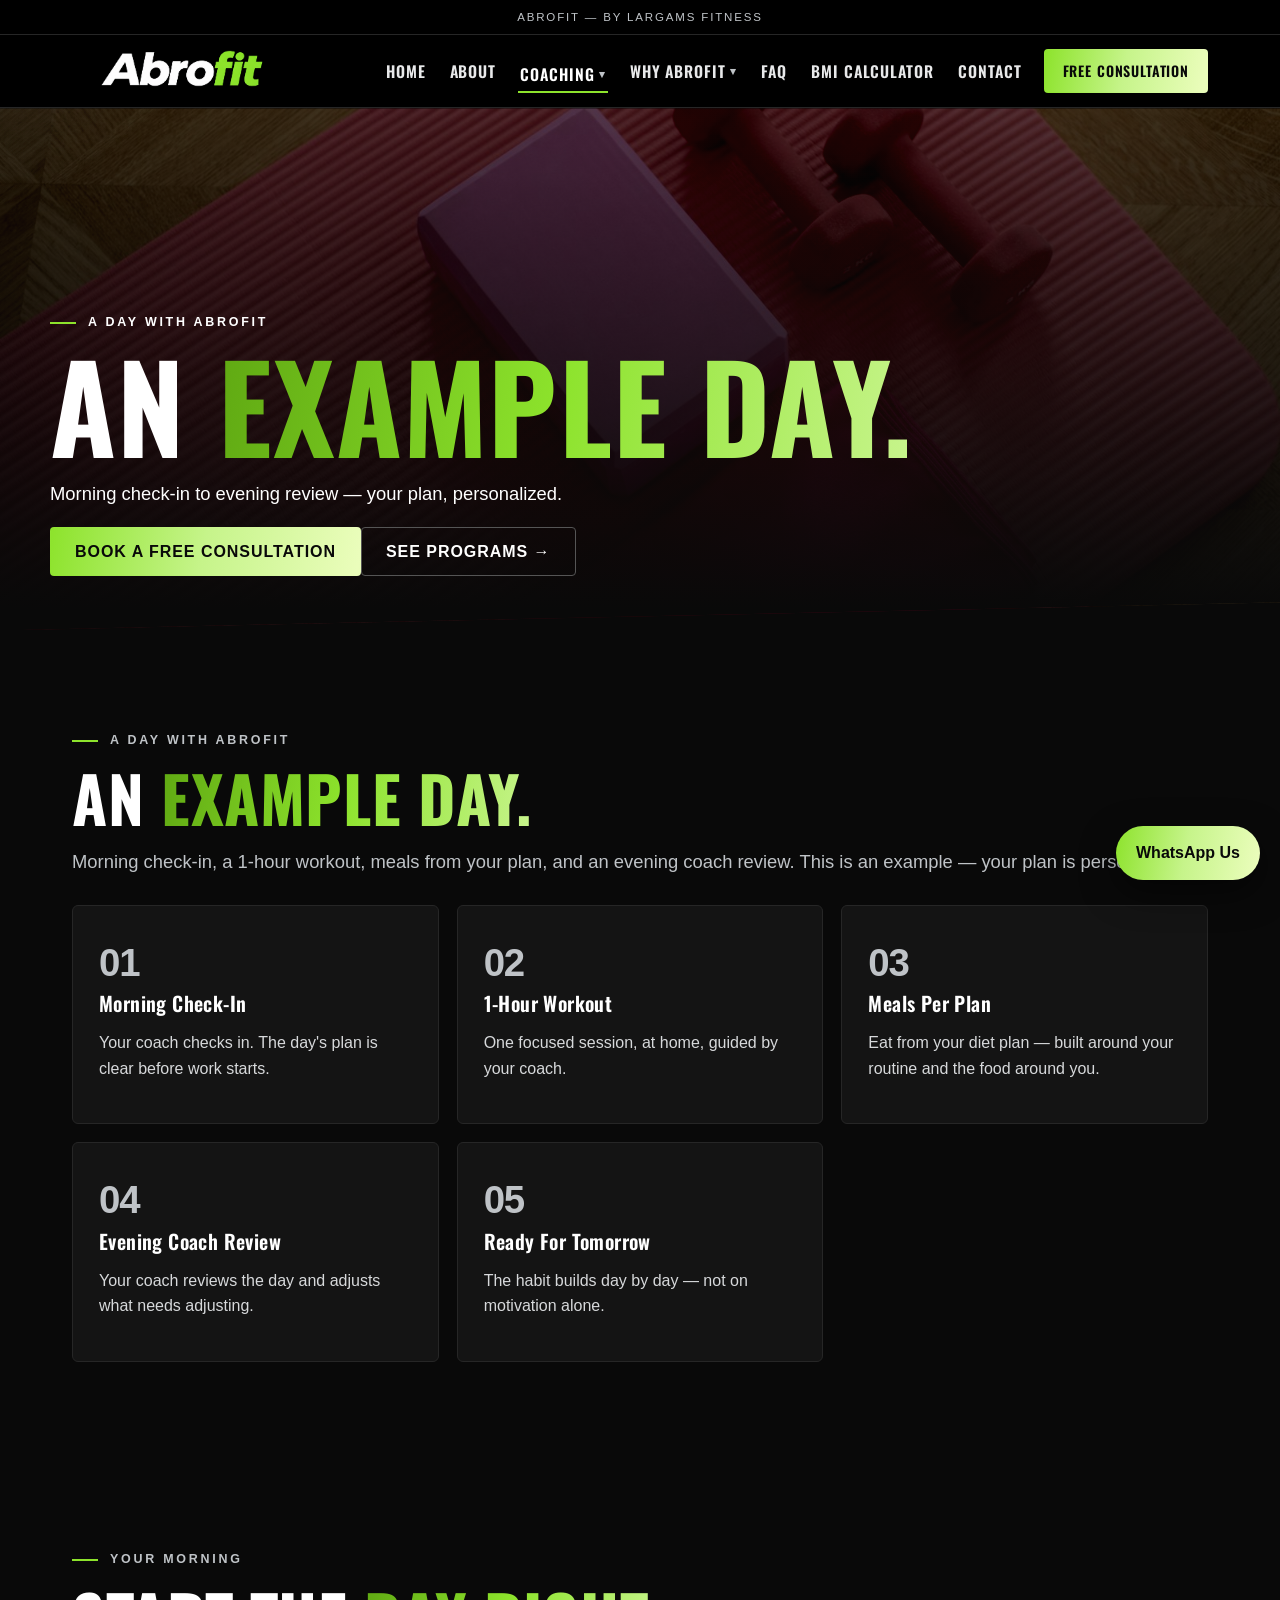
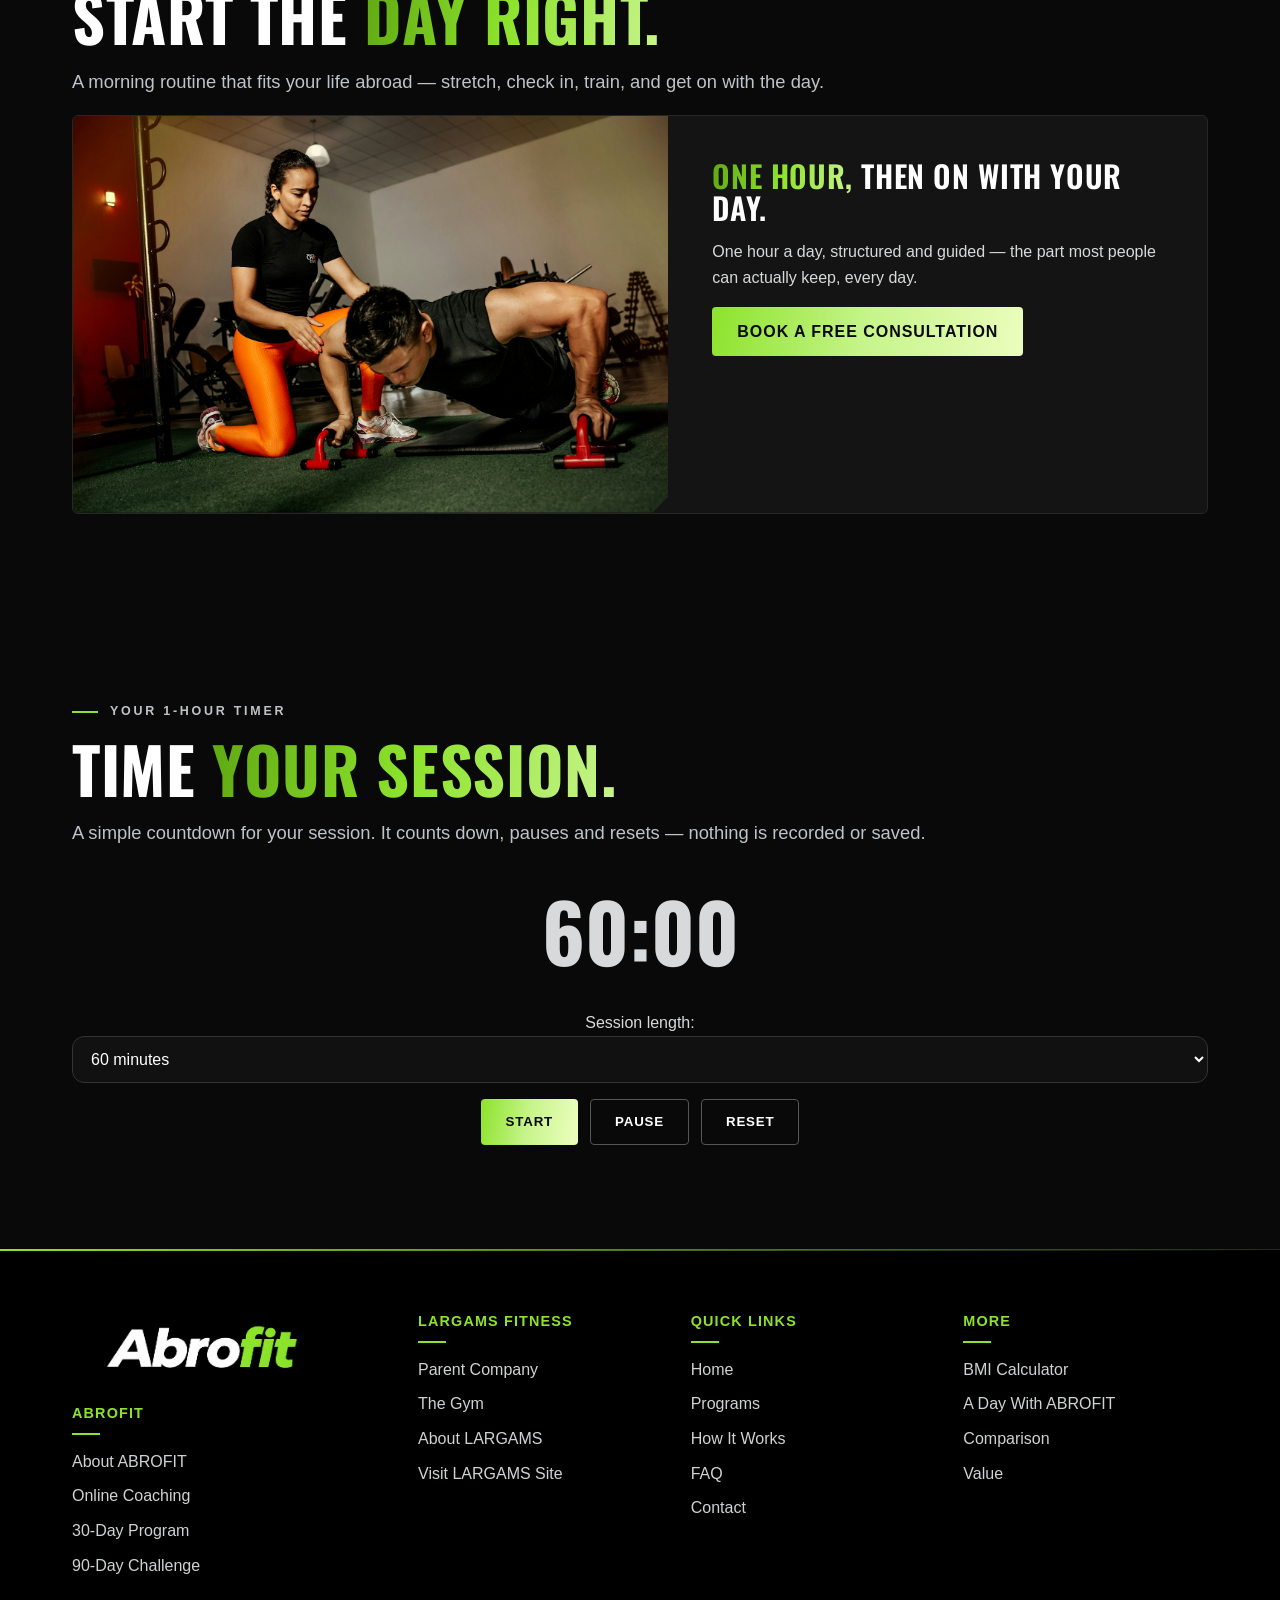
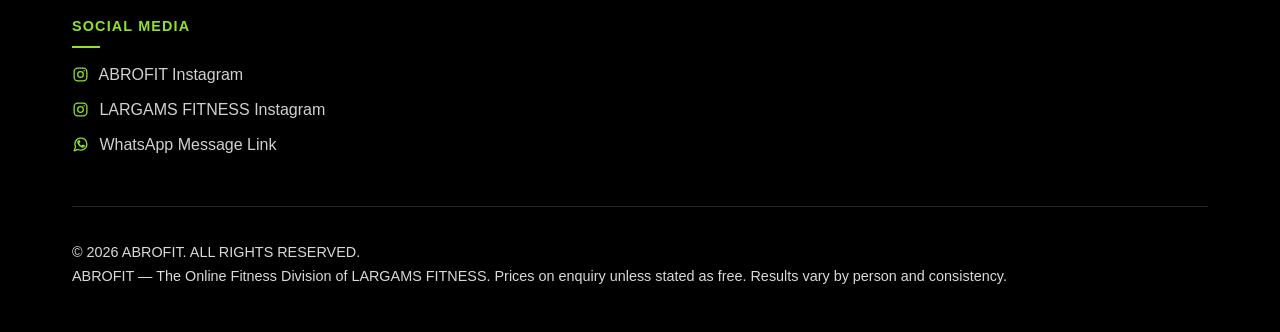
==== commit c66df99d: "Daily session corrected site-wide: 30 minutes a day -> 1 hour a day (30-Day program durations unchan" ====
--- a/a-day.html
+++ b/a-day.html
@@ -1,8 +1,8 @@
 <!doctype html><html lang="en"><head><meta charset="utf-8"><meta name="viewport" content="width=device-width,initial-scale=1">
-<title>A Day With ABROFIT | ABROFIT by LARGAMS FITNESS</title><meta name="description" content="An example day with ABROFIT: morning check-in, 30-minute workout, meals per plan, evening coach review.">
-<link rel="canonical" href="https://dawoodshah2232-svg.github.io/abrofit/a-day.html"><meta property="og:title" content="A Day With ABROFIT — ABROFIT"><meta property="og:description" content="An example day with ABROFIT: morning check-in, 30-minute workout, meals per plan, evening coach review."><meta property="og:type" content="website"><meta property="og:url" content="https://dawoodshah2232-svg.github.io/abrofit/a-day.html"><meta property="og:image" content="https://dawoodshah2232-svg.github.io/abrofit/assets/images/trial-kit.jpg">
+<title>A Day With ABROFIT | ABROFIT by LARGAMS FITNESS</title><meta name="description" content="An example day with ABROFIT: morning check-in, 1-hour workout, meals per plan, evening coach review.">
+<link rel="canonical" href="https://dawoodshah2232-svg.github.io/abrofit/a-day.html"><meta property="og:title" content="A Day With ABROFIT — ABROFIT"><meta property="og:description" content="An example day with ABROFIT: morning check-in, 1-hour workout, meals per plan, evening coach review."><meta property="og:type" content="website"><meta property="og:url" content="https://dawoodshah2232-svg.github.io/abrofit/a-day.html"><meta property="og:image" content="https://dawoodshah2232-svg.github.io/abrofit/assets/images/trial-kit.jpg">
 <link rel="preconnect" href="https://fonts.googleapis.com"><link rel="preconnect" href="https://fonts.gstatic.com" crossorigin><link href="https://fonts.googleapis.com/css2?family=Oswald:wght@500;600;700&display=swap" rel="stylesheet"><link rel="icon" type="image/png" href="assets/logo-abrofit-clear.png"><link rel="stylesheet" href="assets/style.css?v=20261104f">
 <script type="application/ld+json">{"@context":"https://schema.org","@type":"Organization","name":"ABROFIT","url":"https://dawoodshah2232-svg.github.io/abrofit/","parentOrganization":{"@type":"Organization","name":"LARGAMS FITNESS","url":"https://dawoodshah2232-svg.github.io/largams-fitness/"},"sameAs":["https://www.instagram.com/abrofitbylf","https://www.instagram.com/largamsfitness"],"description":"ABROFIT is the online fitness division of LARGAMS FITNESS: personalized online coaching, workout plans and diet plans for people worldwide."}</script></head><body><a class="skip" href="#main">Skip to content</a><div class="spotlight" aria-hidden="true"></div>
-<header class="site-header"><div class="parent-strip"><div class="wrap">ABROFIT &mdash; by LARGAMS FITNESS</div></div><div class="wrap nav-inner"><a class="logo" href="index.html"><img class="site-logo" src="assets/logo-abrofit-clear.png" alt="ABROFIT — by LARGAMS FITNESS"></a><button class="hamburger" aria-label="Open menu" aria-expanded="false">&#9776;</button><nav class="main-nav"><a href="index.html">Home</a><a href="about.html">About</a><div class="drop"><a aria-haspopup="true" href="how-it-works.html" class="active">Coaching <span class="caret" aria-hidden="true">▾</span></a><button class="drop-toggle" type="button" aria-expanded="false" aria-label="Show Coaching submenu">▾</button><div class="drop-menu"><a href="how-it-works.html">How It Works</a><a href="programs.html">Programs</a><a href="a-day.html" class="active" aria-current="page">A Day With ABROFIT</a></div></div><div class="drop"><a aria-haspopup="true" href="why-it-matters.html" class="">Why ABROFIT <span class="caret" aria-hidden="true">▾</span></a><button class="drop-toggle" type="button" aria-expanded="false" aria-label="Show Why ABROFIT submenu">▾</button><div class="drop-menu"><a href="why-it-matters.html">Why It Matters</a><a href="comparison.html">Comparison</a><a href="value.html">Value</a></div></div><a href="faq.html">FAQ</a><a href="calculator.html">BMI Calculator</a><a href="contact.html">Contact</a><a class="btn small" href="https://wa.me/918137008663?text=Hi%20ABROFIT%2C%20I%20would%20like%20a%20free%20consultation.%20Please%20share%20the%20details.">Free Consultation</a></nav></div></header><main id="main"><section class="page-hero"><img class="bg" src="assets/images/trial-kit.jpg" alt="A home workout mat with small dumbbells and a yoga block"><div class="wrap hero-inner"><p class="kicker">A Day With ABROFIT</p><h1 class="hero-title">An <span class='green-word'>Example Day.</span></h1><p class="lead">Morning check-in to evening review &mdash; your plan, personalized.</p><div class="btns"><a class="btn" href="https://wa.me/918137008663?text=Hi%20ABROFIT%2C%20I%20would%20like%20a%20free%20consultation.%20Please%20share%20the%20details.">Book A Free Consultation</a><a class="btn ghost" href="programs.html">See Programs &rarr;</a></div></div></section><section class="section"><div class="wrap"><p class="kicker reveal">A Day With ABROFIT</p><h2 class="reveal">An <span class='green-word'>Example Day.</span></h2><p class="lead reveal">Morning check-in, a 30-minute workout, meals from your plan, and an evening coach review. This is an example &mdash; your plan is personalized.</p><div class="steps" style="margin-top:28px"><div class="step reveal"><b class="num">01</b><h3>Morning Check-In</h3><p>Your coach checks in. The day's plan is clear before work starts.</p></div><div class="step reveal"><b class="num">02</b><h3>30-Minute Workout</h3><p>One focused session, at home, guided by your coach.</p></div><div class="step reveal"><b class="num">03</b><h3>Meals Per Plan</h3><p>Eat from your diet plan &mdash; built around your routine and the food around you.</p></div><div class="step reveal"><b class="num">04</b><h3>Evening Coach Review</h3><p>Your coach reviews the day and adjusts what needs adjusting.</p></div><div class="step reveal"><b class="num">05</b><h3>Ready For Tomorrow</h3><p>The habit builds day by day &mdash; not on motivation alone.</p></div></div></div></section><section class="section"><div class="wrap"><p class="kicker reveal">Your Morning</p><h2 class="reveal">Start The <span class='green-word'>Day Right.</span></h2><p class="lead reveal">A morning routine that fits your life abroad &mdash; stretch, check in, train, and get on with the day.</p><div class="split reveal"><div class="media"><img loading="lazy" src="assets/images/coach-one-to-one.jpg" alt="A coach guiding a client one-to-one during push-ups"></div><div class="split-body"><h3><span class='green-word'>Thirty Minutes,</span> Then On With Your Day.</h3><p>The workout is short on purpose: it is the part most people can actually keep, every day.</p><p><a class="btn" href="https://wa.me/918137008663?text=Hi%20ABROFIT%2C%20I%20would%20like%20a%20free%20consultation.%20Please%20share%20the%20details.">Book A Free Consultation</a></p></div></div></div></section><section class="section"><div class="wrap"><p class="kicker reveal">Your 30-Minute Timer</p><h2 class="reveal">Time <span class='green-word'>Your Session.</span></h2><p class="lead reveal">A simple countdown for your session. It counts down, pauses and resets &mdash; nothing is recorded or saved.</p><div class="timer reveal"><p class="timer-display" id="timer-display">30:00</p><p><label for="timer-mins">Session length: </label><select id="timer-mins"><option value="10">10 minutes</option><option value="20">20 minutes</option><option value="30" selected>30 minutes</option></select></p><p class="timer-btns"><button type="button" class="btn" id="timer-start">Start</button><button type="button" class="btn ghost" id="timer-pause">Pause</button><button type="button" class="btn ghost" id="timer-reset">Reset</button></p><p id="timer-done" hidden>Session complete &mdash; great work.</p></div></div></section></main><footer><div class="wrap"><div class="foot-grid"><div><img class="footer-logo" src="assets/logo-abrofit-clear.png" alt="ABROFIT logo"><h4>ABROFIT</h4><ul><li><a href="about.html">About ABROFIT</a></li><li><a href="programs.html">Online Coaching</a></li><li><a href="programs.html">30-Day Program</a></li><li><a href="programs.html">90-Day Challenge</a></li></ul></div><div><h4>LARGAMS FITNESS</h4><ul><li><a href="https://dawoodshah2232-svg.github.io/largams-fitness/">Parent Company</a></li><li><a href="https://dawoodshah2232-svg.github.io/largams-fitness/gym.html">The Gym</a></li><li><a href="https://dawoodshah2232-svg.github.io/largams-fitness/about.html">About LARGAMS</a></li><li><a href="https://dawoodshah2232-svg.github.io/largams-fitness/">Visit LARGAMS Site</a></li></ul></div><div><h4>Quick Links</h4><ul><li><a href="index.html">Home</a></li><li><a href="programs.html">Programs</a></li><li><a href="how-it-works.html">How It Works</a></li><li><a href="faq.html">FAQ</a></li><li><a href="contact.html">Contact</a></li></ul></div><div><h4>More</h4><ul><li><a href="calculator.html">BMI Calculator</a></li><li><a href="a-day.html">A Day With ABROFIT</a></li><li><a href="comparison.html">Comparison</a></li><li><a href="value.html">Value</a></li></ul></div><div><h4>Social Media</h4><ul><li><a href="https://www.instagram.com/abrofitbylf"><svg class="ic" viewBox="0 0 24 24" fill="none" stroke="currentColor" stroke-width="1.8" stroke-linecap="round" stroke-linejoin="round" aria-hidden="true"><rect x="3" y="3" width="18" height="18" rx="5"/><circle cx="12" cy="12" r="4"/><circle cx="17.2" cy="6.8" r="1" fill="currentColor" stroke="none"/></svg> ABROFIT Instagram</a></li><li><a href="https://www.instagram.com/largamsfitness"><svg class="ic" viewBox="0 0 24 24" fill="none" stroke="currentColor" stroke-width="1.8" stroke-linecap="round" stroke-linejoin="round" aria-hidden="true"><rect x="3" y="3" width="18" height="18" rx="5"/><circle cx="12" cy="12" r="4"/><circle cx="17.2" cy="6.8" r="1" fill="currentColor" stroke="none"/></svg> LARGAMS FITNESS Instagram</a></li><li><a href="https://wa.me/message/2R23YX4M53E4C1"><svg class="ic" viewBox="0 0 24 24" fill="none" stroke="currentColor" stroke-width="1.8" stroke-linecap="round" stroke-linejoin="round" aria-hidden="true"><path d="M21 11.5a8.5 8.5 0 0 1-12.4 7.5L3 21l2-5.6A8.5 8.5 0 1 1 21 11.5z"/><path d="M9 9.5c.5 2.5 2.5 4.5 5 5l1.5-1.5 2 1c-.5 1.5-2 2-3.5 1.5C11 14.5 9.5 13 8.5 10c-.5-1.5 0-3 1.5-3.5l1 2z"/></svg> WhatsApp Message Link</a></li></ul></div></div><div class="foot-bottom"><p>&copy; <span id="year">2026</span> ABROFIT. ALL RIGHTS RESERVED.<br>ABROFIT &mdash; The Online Fitness Division of LARGAMS FITNESS. Prices on enquiry unless stated as free. Results vary by person and consistency.</p></div></div></footer>
+<header class="site-header"><div class="parent-strip"><div class="wrap">ABROFIT &mdash; by LARGAMS FITNESS</div></div><div class="wrap nav-inner"><a class="logo" href="index.html"><img class="site-logo" src="assets/logo-abrofit-clear.png" alt="ABROFIT — by LARGAMS FITNESS"></a><button class="hamburger" aria-label="Open menu" aria-expanded="false">&#9776;</button><nav class="main-nav"><a href="index.html">Home</a><a href="about.html">About</a><div class="drop"><a aria-haspopup="true" href="how-it-works.html" class="active">Coaching <span class="caret" aria-hidden="true">▾</span></a><button class="drop-toggle" type="button" aria-expanded="false" aria-label="Show Coaching submenu">▾</button><div class="drop-menu"><a href="how-it-works.html">How It Works</a><a href="programs.html">Programs</a><a href="a-day.html" class="active" aria-current="page">A Day With ABROFIT</a></div></div><div class="drop"><a aria-haspopup="true" href="why-it-matters.html" class="">Why ABROFIT <span class="caret" aria-hidden="true">▾</span></a><button class="drop-toggle" type="button" aria-expanded="false" aria-label="Show Why ABROFIT submenu">▾</button><div class="drop-menu"><a href="why-it-matters.html">Why It Matters</a><a href="comparison.html">Comparison</a><a href="value.html">Value</a></div></div><a href="faq.html">FAQ</a><a href="calculator.html">BMI Calculator</a><a href="contact.html">Contact</a><a class="btn small" href="https://wa.me/918137008663?text=Hi%20ABROFIT%2C%20I%20would%20like%20a%20free%20consultation.%20Please%20share%20the%20details.">Free Consultation</a></nav></div></header><main id="main"><section class="page-hero"><img class="bg" src="assets/images/trial-kit.jpg" alt="A home workout mat with small dumbbells and a yoga block"><div class="wrap hero-inner"><p class="kicker">A Day With ABROFIT</p><h1 class="hero-title">An <span class='green-word'>Example Day.</span></h1><p class="lead">Morning check-in to evening review &mdash; your plan, personalized.</p><div class="btns"><a class="btn" href="https://wa.me/918137008663?text=Hi%20ABROFIT%2C%20I%20would%20like%20a%20free%20consultation.%20Please%20share%20the%20details.">Book A Free Consultation</a><a class="btn ghost" href="programs.html">See Programs &rarr;</a></div></div></section><section class="section"><div class="wrap"><p class="kicker reveal">A Day With ABROFIT</p><h2 class="reveal">An <span class='green-word'>Example Day.</span></h2><p class="lead reveal">Morning check-in, a 1-hour workout, meals from your plan, and an evening coach review. This is an example &mdash; your plan is personalized.</p><div class="steps" style="margin-top:28px"><div class="step reveal"><b class="num">01</b><h3>Morning Check-In</h3><p>Your coach checks in. The day's plan is clear before work starts.</p></div><div class="step reveal"><b class="num">02</b><h3>1-Hour Workout</h3><p>One focused session, at home, guided by your coach.</p></div><div class="step reveal"><b class="num">03</b><h3>Meals Per Plan</h3><p>Eat from your diet plan &mdash; built around your routine and the food around you.</p></div><div class="step reveal"><b class="num">04</b><h3>Evening Coach Review</h3><p>Your coach reviews the day and adjusts what needs adjusting.</p></div><div class="step reveal"><b class="num">05</b><h3>Ready For Tomorrow</h3><p>The habit builds day by day &mdash; not on motivation alone.</p></div></div></div></section><section class="section"><div class="wrap"><p class="kicker reveal">Your Morning</p><h2 class="reveal">Start The <span class='green-word'>Day Right.</span></h2><p class="lead reveal">A morning routine that fits your life abroad &mdash; stretch, check in, train, and get on with the day.</p><div class="split reveal"><div class="media"><img loading="lazy" src="assets/images/coach-one-to-one.jpg" alt="A coach guiding a client one-to-one during push-ups"></div><div class="split-body"><h3><span class='green-word'>One Hour,</span> Then On With Your Day.</h3><p>One hour a day, structured and guided &mdash; the part most people can actually keep, every day.</p><p><a class="btn" href="https://wa.me/918137008663?text=Hi%20ABROFIT%2C%20I%20would%20like%20a%20free%20consultation.%20Please%20share%20the%20details.">Book A Free Consultation</a></p></div></div></div></section><section class="section"><div class="wrap"><p class="kicker reveal">Your 1-Hour Timer</p><h2 class="reveal">Time <span class='green-word'>Your Session.</span></h2><p class="lead reveal">A simple countdown for your session. It counts down, pauses and resets &mdash; nothing is recorded or saved.</p><div class="timer reveal"><p class="timer-display" id="timer-display">60:00</p><p><label for="timer-mins">Session length: </label><select id="timer-mins"><option value="30">30 minutes</option><option value="60" selected>60 minutes</option><option value="90">90 minutes</option></select></p><p class="timer-btns"><button type="button" class="btn" id="timer-start">Start</button><button type="button" class="btn ghost" id="timer-pause">Pause</button><button type="button" class="btn ghost" id="timer-reset">Reset</button></p><p id="timer-done" hidden>Session complete &mdash; great work.</p></div></div></section></main><footer><div class="wrap"><div class="foot-grid"><div><img class="footer-logo" src="assets/logo-abrofit-clear.png" alt="ABROFIT logo"><h4>ABROFIT</h4><ul><li><a href="about.html">About ABROFIT</a></li><li><a href="programs.html">Online Coaching</a></li><li><a href="programs.html">30-Day Program</a></li><li><a href="programs.html">90-Day Challenge</a></li></ul></div><div><h4>LARGAMS FITNESS</h4><ul><li><a href="https://dawoodshah2232-svg.github.io/largams-fitness/">Parent Company</a></li><li><a href="https://dawoodshah2232-svg.github.io/largams-fitness/gym.html">The Gym</a></li><li><a href="https://dawoodshah2232-svg.github.io/largams-fitness/about.html">About LARGAMS</a></li><li><a href="https://dawoodshah2232-svg.github.io/largams-fitness/">Visit LARGAMS Site</a></li></ul></div><div><h4>Quick Links</h4><ul><li><a href="index.html">Home</a></li><li><a href="programs.html">Programs</a></li><li><a href="how-it-works.html">How It Works</a></li><li><a href="faq.html">FAQ</a></li><li><a href="contact.html">Contact</a></li></ul></div><div><h4>More</h4><ul><li><a href="calculator.html">BMI Calculator</a></li><li><a href="a-day.html">A Day With ABROFIT</a></li><li><a href="comparison.html">Comparison</a></li><li><a href="value.html">Value</a></li></ul></div><div><h4>Social Media</h4><ul><li><a href="https://www.instagram.com/abrofitbylf"><svg class="ic" viewBox="0 0 24 24" fill="none" stroke="currentColor" stroke-width="1.8" stroke-linecap="round" stroke-linejoin="round" aria-hidden="true"><rect x="3" y="3" width="18" height="18" rx="5"/><circle cx="12" cy="12" r="4"/><circle cx="17.2" cy="6.8" r="1" fill="currentColor" stroke="none"/></svg> ABROFIT Instagram</a></li><li><a href="https://www.instagram.com/largamsfitness"><svg class="ic" viewBox="0 0 24 24" fill="none" stroke="currentColor" stroke-width="1.8" stroke-linecap="round" stroke-linejoin="round" aria-hidden="true"><rect x="3" y="3" width="18" height="18" rx="5"/><circle cx="12" cy="12" r="4"/><circle cx="17.2" cy="6.8" r="1" fill="currentColor" stroke="none"/></svg> LARGAMS FITNESS Instagram</a></li><li><a href="https://wa.me/message/2R23YX4M53E4C1"><svg class="ic" viewBox="0 0 24 24" fill="none" stroke="currentColor" stroke-width="1.8" stroke-linecap="round" stroke-linejoin="round" aria-hidden="true"><path d="M21 11.5a8.5 8.5 0 0 1-12.4 7.5L3 21l2-5.6A8.5 8.5 0 1 1 21 11.5z"/><path d="M9 9.5c.5 2.5 2.5 4.5 5 5l1.5-1.5 2 1c-.5 1.5-2 2-3.5 1.5C11 14.5 9.5 13 8.5 10c-.5-1.5 0-3 1.5-3.5l1 2z"/></svg> WhatsApp Message Link</a></li></ul></div></div><div class="foot-bottom"><p>&copy; <span id="year">2026</span> ABROFIT. ALL RIGHTS RESERVED.<br>ABROFIT &mdash; The Online Fitness Division of LARGAMS FITNESS. Prices on enquiry unless stated as free. Results vary by person and consistency.</p></div></div></footer>
 <a class="wa-float" href="https://wa.me/918137008663?text=Hi%20ABROFIT%2C%20I%20would%20like%20a%20free%20consultation.%20Please%20share%20the%20details."><span>WhatsApp Us</span></a>
 <script src="assets/config.js"></script><script src="assets/app.js?v=20261104f"></script></body></html>
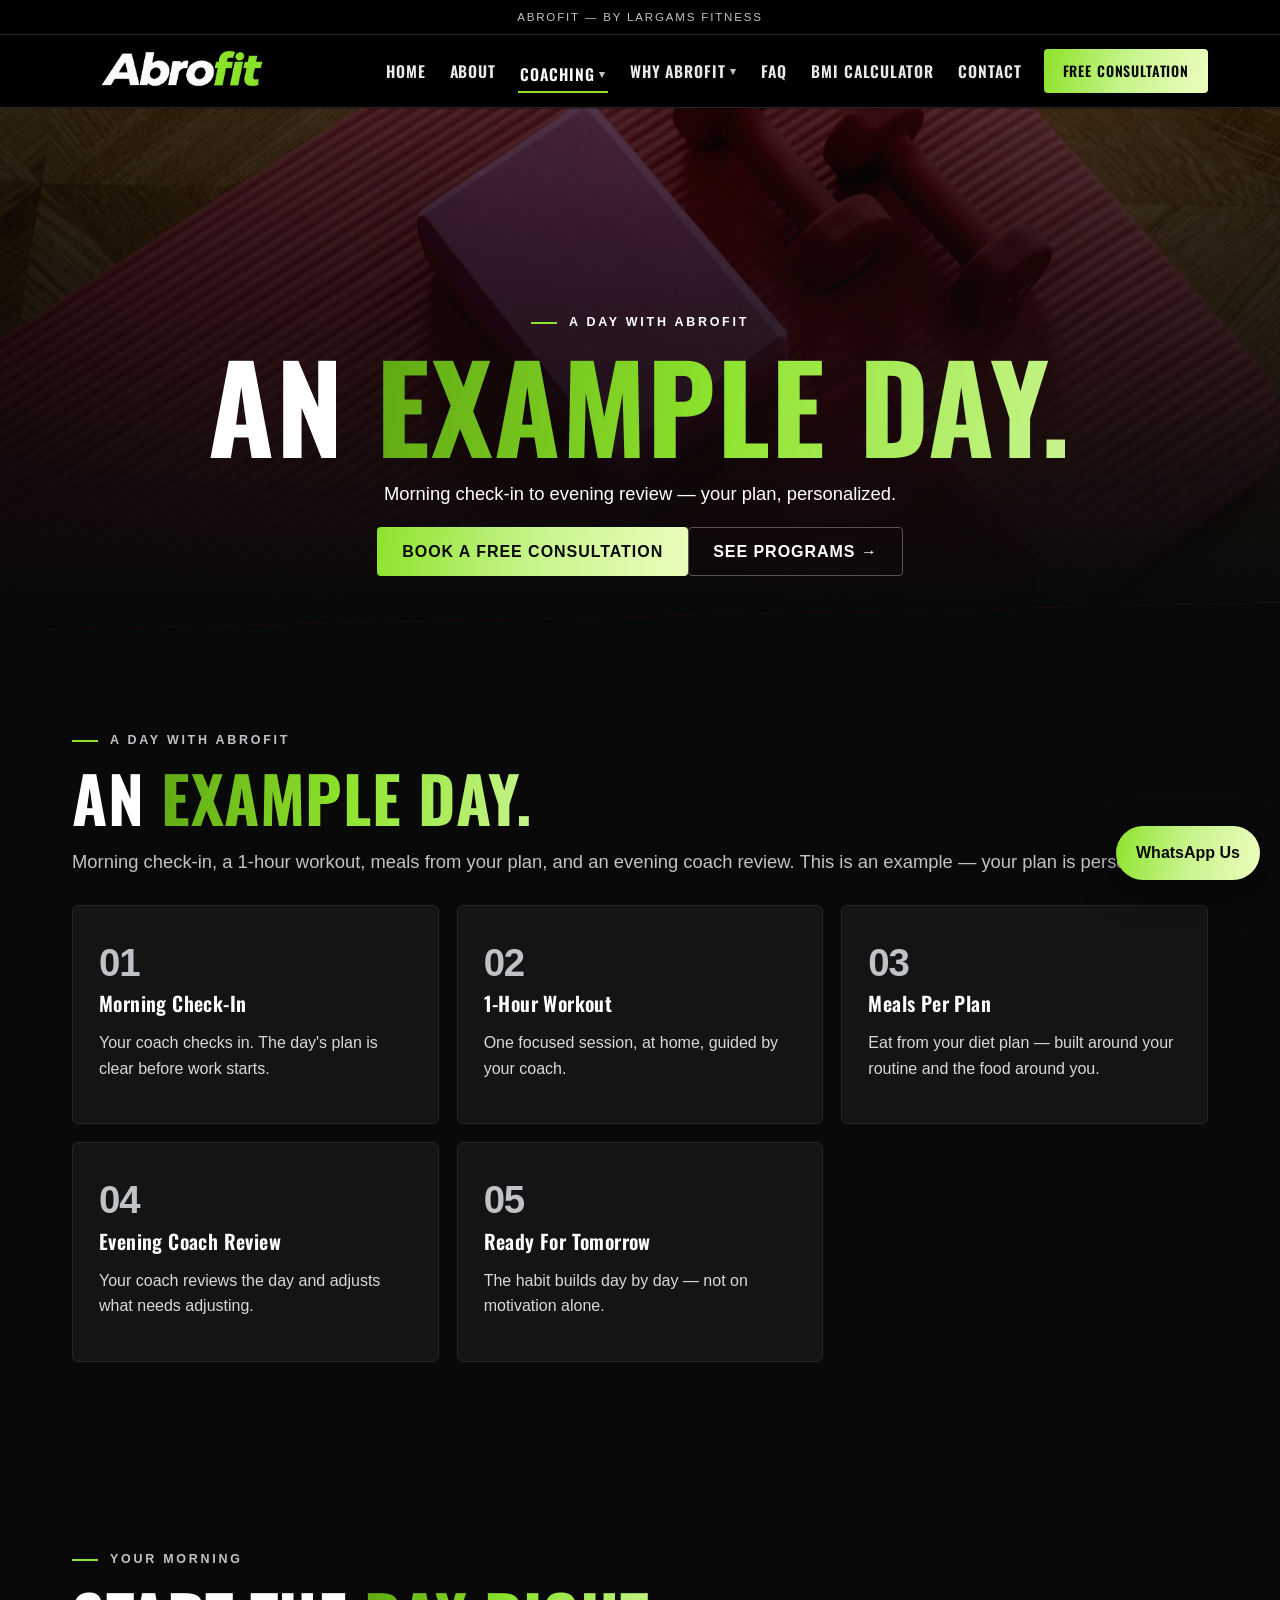
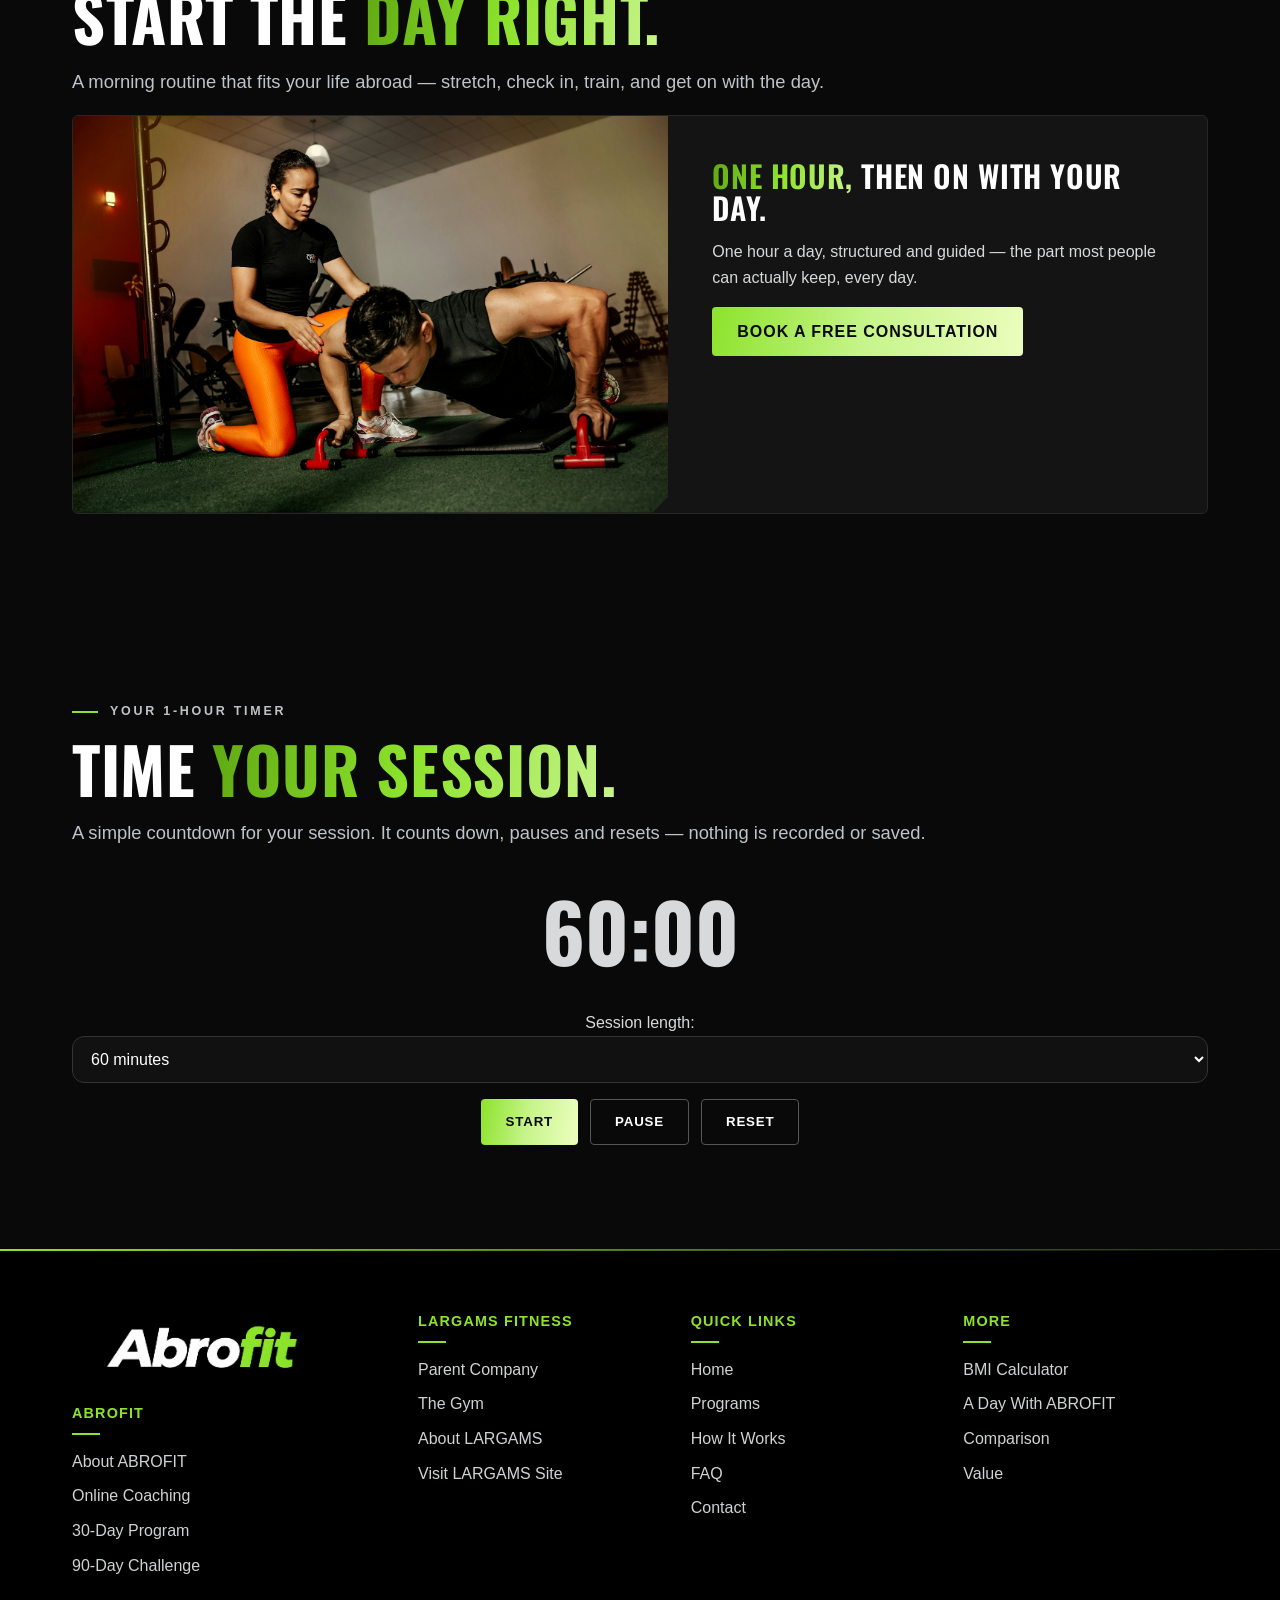
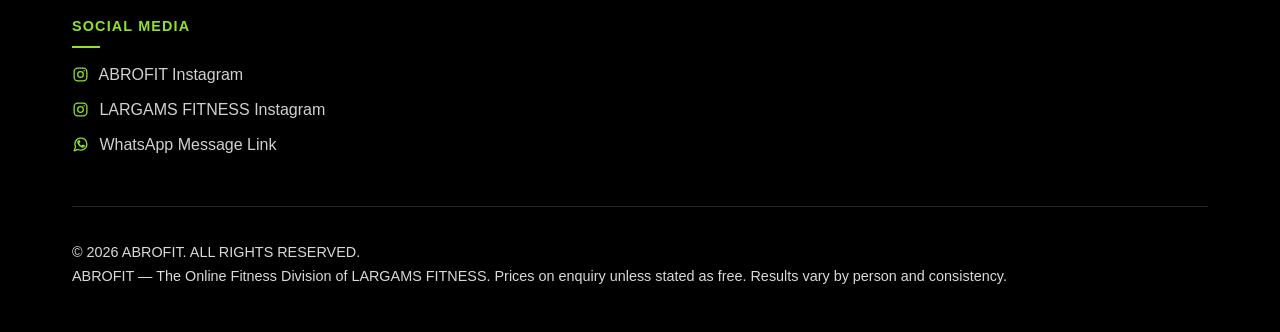
==== commit 380979fd: "Banner text centered: all heroes use hero-center; hero-inner keeps 22px side padding (it was overrid" ====
--- a/a-day.html
+++ b/a-day.html
@@ -1,8 +1,8 @@
 <!doctype html><html lang="en"><head><meta charset="utf-8"><meta name="viewport" content="width=device-width,initial-scale=1">
 <title>A Day With ABROFIT | ABROFIT by LARGAMS FITNESS</title><meta name="description" content="An example day with ABROFIT: morning check-in, 1-hour workout, meals per plan, evening coach review.">
 <link rel="canonical" href="https://dawoodshah2232-svg.github.io/abrofit/a-day.html"><meta property="og:title" content="A Day With ABROFIT — ABROFIT"><meta property="og:description" content="An example day with ABROFIT: morning check-in, 1-hour workout, meals per plan, evening coach review."><meta property="og:type" content="website"><meta property="og:url" content="https://dawoodshah2232-svg.github.io/abrofit/a-day.html"><meta property="og:image" content="https://dawoodshah2232-svg.github.io/abrofit/assets/images/trial-kit.jpg">
-<link rel="preconnect" href="https://fonts.googleapis.com"><link rel="preconnect" href="https://fonts.gstatic.com" crossorigin><link href="https://fonts.googleapis.com/css2?family=Oswald:wght@500;600;700&display=swap" rel="stylesheet"><link rel="icon" type="image/png" href="assets/logo-abrofit-clear.png"><link rel="stylesheet" href="assets/style.css?v=20261104f">
+<link rel="preconnect" href="https://fonts.googleapis.com"><link rel="preconnect" href="https://fonts.gstatic.com" crossorigin><link href="https://fonts.googleapis.com/css2?family=Oswald:wght@500;600;700&display=swap" rel="stylesheet"><link rel="icon" type="image/png" href="assets/logo-abrofit-clear.png"><link rel="stylesheet" href="assets/style.css?v=20261104g">
 <script type="application/ld+json">{"@context":"https://schema.org","@type":"Organization","name":"ABROFIT","url":"https://dawoodshah2232-svg.github.io/abrofit/","parentOrganization":{"@type":"Organization","name":"LARGAMS FITNESS","url":"https://dawoodshah2232-svg.github.io/largams-fitness/"},"sameAs":["https://www.instagram.com/abrofitbylf","https://www.instagram.com/largamsfitness"],"description":"ABROFIT is the online fitness division of LARGAMS FITNESS: personalized online coaching, workout plans and diet plans for people worldwide."}</script></head><body><a class="skip" href="#main">Skip to content</a><div class="spotlight" aria-hidden="true"></div>
-<header class="site-header"><div class="parent-strip"><div class="wrap">ABROFIT &mdash; by LARGAMS FITNESS</div></div><div class="wrap nav-inner"><a class="logo" href="index.html"><img class="site-logo" src="assets/logo-abrofit-clear.png" alt="ABROFIT — by LARGAMS FITNESS"></a><button class="hamburger" aria-label="Open menu" aria-expanded="false">&#9776;</button><nav class="main-nav"><a href="index.html">Home</a><a href="about.html">About</a><div class="drop"><a aria-haspopup="true" href="how-it-works.html" class="active">Coaching <span class="caret" aria-hidden="true">▾</span></a><button class="drop-toggle" type="button" aria-expanded="false" aria-label="Show Coaching submenu">▾</button><div class="drop-menu"><a href="how-it-works.html">How It Works</a><a href="programs.html">Programs</a><a href="a-day.html" class="active" aria-current="page">A Day With ABROFIT</a></div></div><div class="drop"><a aria-haspopup="true" href="why-it-matters.html" class="">Why ABROFIT <span class="caret" aria-hidden="true">▾</span></a><button class="drop-toggle" type="button" aria-expanded="false" aria-label="Show Why ABROFIT submenu">▾</button><div class="drop-menu"><a href="why-it-matters.html">Why It Matters</a><a href="comparison.html">Comparison</a><a href="value.html">Value</a></div></div><a href="faq.html">FAQ</a><a href="calculator.html">BMI Calculator</a><a href="contact.html">Contact</a><a class="btn small" href="https://wa.me/918137008663?text=Hi%20ABROFIT%2C%20I%20would%20like%20a%20free%20consultation.%20Please%20share%20the%20details.">Free Consultation</a></nav></div></header><main id="main"><section class="page-hero"><img class="bg" src="assets/images/trial-kit.jpg" alt="A home workout mat with small dumbbells and a yoga block"><div class="wrap hero-inner"><p class="kicker">A Day With ABROFIT</p><h1 class="hero-title">An <span class='green-word'>Example Day.</span></h1><p class="lead">Morning check-in to evening review &mdash; your plan, personalized.</p><div class="btns"><a class="btn" href="https://wa.me/918137008663?text=Hi%20ABROFIT%2C%20I%20would%20like%20a%20free%20consultation.%20Please%20share%20the%20details.">Book A Free Consultation</a><a class="btn ghost" href="programs.html">See Programs &rarr;</a></div></div></section><section class="section"><div class="wrap"><p class="kicker reveal">A Day With ABROFIT</p><h2 class="reveal">An <span class='green-word'>Example Day.</span></h2><p class="lead reveal">Morning check-in, a 1-hour workout, meals from your plan, and an evening coach review. This is an example &mdash; your plan is personalized.</p><div class="steps" style="margin-top:28px"><div class="step reveal"><b class="num">01</b><h3>Morning Check-In</h3><p>Your coach checks in. The day's plan is clear before work starts.</p></div><div class="step reveal"><b class="num">02</b><h3>1-Hour Workout</h3><p>One focused session, at home, guided by your coach.</p></div><div class="step reveal"><b class="num">03</b><h3>Meals Per Plan</h3><p>Eat from your diet plan &mdash; built around your routine and the food around you.</p></div><div class="step reveal"><b class="num">04</b><h3>Evening Coach Review</h3><p>Your coach reviews the day and adjusts what needs adjusting.</p></div><div class="step reveal"><b class="num">05</b><h3>Ready For Tomorrow</h3><p>The habit builds day by day &mdash; not on motivation alone.</p></div></div></div></section><section class="section"><div class="wrap"><p class="kicker reveal">Your Morning</p><h2 class="reveal">Start The <span class='green-word'>Day Right.</span></h2><p class="lead reveal">A morning routine that fits your life abroad &mdash; stretch, check in, train, and get on with the day.</p><div class="split reveal"><div class="media"><img loading="lazy" src="assets/images/coach-one-to-one.jpg" alt="A coach guiding a client one-to-one during push-ups"></div><div class="split-body"><h3><span class='green-word'>One Hour,</span> Then On With Your Day.</h3><p>One hour a day, structured and guided &mdash; the part most people can actually keep, every day.</p><p><a class="btn" href="https://wa.me/918137008663?text=Hi%20ABROFIT%2C%20I%20would%20like%20a%20free%20consultation.%20Please%20share%20the%20details.">Book A Free Consultation</a></p></div></div></div></section><section class="section"><div class="wrap"><p class="kicker reveal">Your 1-Hour Timer</p><h2 class="reveal">Time <span class='green-word'>Your Session.</span></h2><p class="lead reveal">A simple countdown for your session. It counts down, pauses and resets &mdash; nothing is recorded or saved.</p><div class="timer reveal"><p class="timer-display" id="timer-display">60:00</p><p><label for="timer-mins">Session length: </label><select id="timer-mins"><option value="30">30 minutes</option><option value="60" selected>60 minutes</option><option value="90">90 minutes</option></select></p><p class="timer-btns"><button type="button" class="btn" id="timer-start">Start</button><button type="button" class="btn ghost" id="timer-pause">Pause</button><button type="button" class="btn ghost" id="timer-reset">Reset</button></p><p id="timer-done" hidden>Session complete &mdash; great work.</p></div></div></section></main><footer><div class="wrap"><div class="foot-grid"><div><img class="footer-logo" src="assets/logo-abrofit-clear.png" alt="ABROFIT logo"><h4>ABROFIT</h4><ul><li><a href="about.html">About ABROFIT</a></li><li><a href="programs.html">Online Coaching</a></li><li><a href="programs.html">30-Day Program</a></li><li><a href="programs.html">90-Day Challenge</a></li></ul></div><div><h4>LARGAMS FITNESS</h4><ul><li><a href="https://dawoodshah2232-svg.github.io/largams-fitness/">Parent Company</a></li><li><a href="https://dawoodshah2232-svg.github.io/largams-fitness/gym.html">The Gym</a></li><li><a href="https://dawoodshah2232-svg.github.io/largams-fitness/about.html">About LARGAMS</a></li><li><a href="https://dawoodshah2232-svg.github.io/largams-fitness/">Visit LARGAMS Site</a></li></ul></div><div><h4>Quick Links</h4><ul><li><a href="index.html">Home</a></li><li><a href="programs.html">Programs</a></li><li><a href="how-it-works.html">How It Works</a></li><li><a href="faq.html">FAQ</a></li><li><a href="contact.html">Contact</a></li></ul></div><div><h4>More</h4><ul><li><a href="calculator.html">BMI Calculator</a></li><li><a href="a-day.html">A Day With ABROFIT</a></li><li><a href="comparison.html">Comparison</a></li><li><a href="value.html">Value</a></li></ul></div><div><h4>Social Media</h4><ul><li><a href="https://www.instagram.com/abrofitbylf"><svg class="ic" viewBox="0 0 24 24" fill="none" stroke="currentColor" stroke-width="1.8" stroke-linecap="round" stroke-linejoin="round" aria-hidden="true"><rect x="3" y="3" width="18" height="18" rx="5"/><circle cx="12" cy="12" r="4"/><circle cx="17.2" cy="6.8" r="1" fill="currentColor" stroke="none"/></svg> ABROFIT Instagram</a></li><li><a href="https://www.instagram.com/largamsfitness"><svg class="ic" viewBox="0 0 24 24" fill="none" stroke="currentColor" stroke-width="1.8" stroke-linecap="round" stroke-linejoin="round" aria-hidden="true"><rect x="3" y="3" width="18" height="18" rx="5"/><circle cx="12" cy="12" r="4"/><circle cx="17.2" cy="6.8" r="1" fill="currentColor" stroke="none"/></svg> LARGAMS FITNESS Instagram</a></li><li><a href="https://wa.me/message/2R23YX4M53E4C1"><svg class="ic" viewBox="0 0 24 24" fill="none" stroke="currentColor" stroke-width="1.8" stroke-linecap="round" stroke-linejoin="round" aria-hidden="true"><path d="M21 11.5a8.5 8.5 0 0 1-12.4 7.5L3 21l2-5.6A8.5 8.5 0 1 1 21 11.5z"/><path d="M9 9.5c.5 2.5 2.5 4.5 5 5l1.5-1.5 2 1c-.5 1.5-2 2-3.5 1.5C11 14.5 9.5 13 8.5 10c-.5-1.5 0-3 1.5-3.5l1 2z"/></svg> WhatsApp Message Link</a></li></ul></div></div><div class="foot-bottom"><p>&copy; <span id="year">2026</span> ABROFIT. ALL RIGHTS RESERVED.<br>ABROFIT &mdash; The Online Fitness Division of LARGAMS FITNESS. Prices on enquiry unless stated as free. Results vary by person and consistency.</p></div></div></footer>
+<header class="site-header"><div class="parent-strip"><div class="wrap">ABROFIT &mdash; by LARGAMS FITNESS</div></div><div class="wrap nav-inner"><a class="logo" href="index.html"><img class="site-logo" src="assets/logo-abrofit-clear.png" alt="ABROFIT — by LARGAMS FITNESS"></a><button class="hamburger" aria-label="Open menu" aria-expanded="false">&#9776;</button><nav class="main-nav"><a href="index.html">Home</a><a href="about.html">About</a><div class="drop"><a aria-haspopup="true" href="how-it-works.html" class="active">Coaching <span class="caret" aria-hidden="true">▾</span></a><button class="drop-toggle" type="button" aria-expanded="false" aria-label="Show Coaching submenu">▾</button><div class="drop-menu"><a href="how-it-works.html">How It Works</a><a href="programs.html">Programs</a><a href="a-day.html" class="active" aria-current="page">A Day With ABROFIT</a></div></div><div class="drop"><a aria-haspopup="true" href="why-it-matters.html" class="">Why ABROFIT <span class="caret" aria-hidden="true">▾</span></a><button class="drop-toggle" type="button" aria-expanded="false" aria-label="Show Why ABROFIT submenu">▾</button><div class="drop-menu"><a href="why-it-matters.html">Why It Matters</a><a href="comparison.html">Comparison</a><a href="value.html">Value</a></div></div><a href="faq.html">FAQ</a><a href="calculator.html">BMI Calculator</a><a href="contact.html">Contact</a><a class="btn small" href="https://wa.me/918137008663?text=Hi%20ABROFIT%2C%20I%20would%20like%20a%20free%20consultation.%20Please%20share%20the%20details.">Free Consultation</a></nav></div></header><main id="main"><section class="page-hero hero-center"><img class="bg" src="assets/images/trial-kit.jpg" alt="A home workout mat with small dumbbells and a yoga block"><div class="wrap hero-inner"><p class="kicker">A Day With ABROFIT</p><h1 class="hero-title">An <span class='green-word'>Example Day.</span></h1><p class="lead">Morning check-in to evening review &mdash; your plan, personalized.</p><div class="btns"><a class="btn" href="https://wa.me/918137008663?text=Hi%20ABROFIT%2C%20I%20would%20like%20a%20free%20consultation.%20Please%20share%20the%20details.">Book A Free Consultation</a><a class="btn ghost" href="programs.html">See Programs &rarr;</a></div></div></section><section class="section"><div class="wrap"><p class="kicker reveal">A Day With ABROFIT</p><h2 class="reveal">An <span class='green-word'>Example Day.</span></h2><p class="lead reveal">Morning check-in, a 1-hour workout, meals from your plan, and an evening coach review. This is an example &mdash; your plan is personalized.</p><div class="steps" style="margin-top:28px"><div class="step reveal"><b class="num">01</b><h3>Morning Check-In</h3><p>Your coach checks in. The day's plan is clear before work starts.</p></div><div class="step reveal"><b class="num">02</b><h3>1-Hour Workout</h3><p>One focused session, at home, guided by your coach.</p></div><div class="step reveal"><b class="num">03</b><h3>Meals Per Plan</h3><p>Eat from your diet plan &mdash; built around your routine and the food around you.</p></div><div class="step reveal"><b class="num">04</b><h3>Evening Coach Review</h3><p>Your coach reviews the day and adjusts what needs adjusting.</p></div><div class="step reveal"><b class="num">05</b><h3>Ready For Tomorrow</h3><p>The habit builds day by day &mdash; not on motivation alone.</p></div></div></div></section><section class="section"><div class="wrap"><p class="kicker reveal">Your Morning</p><h2 class="reveal">Start The <span class='green-word'>Day Right.</span></h2><p class="lead reveal">A morning routine that fits your life abroad &mdash; stretch, check in, train, and get on with the day.</p><div class="split reveal"><div class="media"><img loading="lazy" src="assets/images/coach-one-to-one.jpg" alt="A coach guiding a client one-to-one during push-ups"></div><div class="split-body"><h3><span class='green-word'>One Hour,</span> Then On With Your Day.</h3><p>One hour a day, structured and guided &mdash; the part most people can actually keep, every day.</p><p><a class="btn" href="https://wa.me/918137008663?text=Hi%20ABROFIT%2C%20I%20would%20like%20a%20free%20consultation.%20Please%20share%20the%20details.">Book A Free Consultation</a></p></div></div></div></section><section class="section"><div class="wrap"><p class="kicker reveal">Your 1-Hour Timer</p><h2 class="reveal">Time <span class='green-word'>Your Session.</span></h2><p class="lead reveal">A simple countdown for your session. It counts down, pauses and resets &mdash; nothing is recorded or saved.</p><div class="timer reveal"><p class="timer-display" id="timer-display">60:00</p><p><label for="timer-mins">Session length: </label><select id="timer-mins"><option value="30">30 minutes</option><option value="60" selected>60 minutes</option><option value="90">90 minutes</option></select></p><p class="timer-btns"><button type="button" class="btn" id="timer-start">Start</button><button type="button" class="btn ghost" id="timer-pause">Pause</button><button type="button" class="btn ghost" id="timer-reset">Reset</button></p><p id="timer-done" hidden>Session complete &mdash; great work.</p></div></div></section></main><footer><div class="wrap"><div class="foot-grid"><div><img class="footer-logo" src="assets/logo-abrofit-clear.png" alt="ABROFIT logo"><h4>ABROFIT</h4><ul><li><a href="about.html">About ABROFIT</a></li><li><a href="programs.html">Online Coaching</a></li><li><a href="programs.html">30-Day Program</a></li><li><a href="programs.html">90-Day Challenge</a></li></ul></div><div><h4>LARGAMS FITNESS</h4><ul><li><a href="https://dawoodshah2232-svg.github.io/largams-fitness/">Parent Company</a></li><li><a href="https://dawoodshah2232-svg.github.io/largams-fitness/gym.html">The Gym</a></li><li><a href="https://dawoodshah2232-svg.github.io/largams-fitness/about.html">About LARGAMS</a></li><li><a href="https://dawoodshah2232-svg.github.io/largams-fitness/">Visit LARGAMS Site</a></li></ul></div><div><h4>Quick Links</h4><ul><li><a href="index.html">Home</a></li><li><a href="programs.html">Programs</a></li><li><a href="how-it-works.html">How It Works</a></li><li><a href="faq.html">FAQ</a></li><li><a href="contact.html">Contact</a></li></ul></div><div><h4>More</h4><ul><li><a href="calculator.html">BMI Calculator</a></li><li><a href="a-day.html">A Day With ABROFIT</a></li><li><a href="comparison.html">Comparison</a></li><li><a href="value.html">Value</a></li></ul></div><div><h4>Social Media</h4><ul><li><a href="https://www.instagram.com/abrofitbylf"><svg class="ic" viewBox="0 0 24 24" fill="none" stroke="currentColor" stroke-width="1.8" stroke-linecap="round" stroke-linejoin="round" aria-hidden="true"><rect x="3" y="3" width="18" height="18" rx="5"/><circle cx="12" cy="12" r="4"/><circle cx="17.2" cy="6.8" r="1" fill="currentColor" stroke="none"/></svg> ABROFIT Instagram</a></li><li><a href="https://www.instagram.com/largamsfitness"><svg class="ic" viewBox="0 0 24 24" fill="none" stroke="currentColor" stroke-width="1.8" stroke-linecap="round" stroke-linejoin="round" aria-hidden="true"><rect x="3" y="3" width="18" height="18" rx="5"/><circle cx="12" cy="12" r="4"/><circle cx="17.2" cy="6.8" r="1" fill="currentColor" stroke="none"/></svg> LARGAMS FITNESS Instagram</a></li><li><a href="https://wa.me/message/2R23YX4M53E4C1"><svg class="ic" viewBox="0 0 24 24" fill="none" stroke="currentColor" stroke-width="1.8" stroke-linecap="round" stroke-linejoin="round" aria-hidden="true"><path d="M21 11.5a8.5 8.5 0 0 1-12.4 7.5L3 21l2-5.6A8.5 8.5 0 1 1 21 11.5z"/><path d="M9 9.5c.5 2.5 2.5 4.5 5 5l1.5-1.5 2 1c-.5 1.5-2 2-3.5 1.5C11 14.5 9.5 13 8.5 10c-.5-1.5 0-3 1.5-3.5l1 2z"/></svg> WhatsApp Message Link</a></li></ul></div></div><div class="foot-bottom"><p>&copy; <span id="year">2026</span> ABROFIT. ALL RIGHTS RESERVED.<br>ABROFIT &mdash; The Online Fitness Division of LARGAMS FITNESS. Prices on enquiry unless stated as free. Results vary by person and consistency.</p></div></div></footer>
 <a class="wa-float" href="https://wa.me/918137008663?text=Hi%20ABROFIT%2C%20I%20would%20like%20a%20free%20consultation.%20Please%20share%20the%20details."><span>WhatsApp Us</span></a>
 <script src="assets/config.js"></script><script src="assets/app.js?v=20261104f"></script></body></html>
--- a/assets/style.css
+++ b/assets/style.css
@@ -42,12 +42,12 @@
 .hero{position:relative;min-height:88vh;display:flex;align-items:flex-end;overflow:hidden}
 .hero img.bg{position:absolute;inset:0;width:100%;height:100%;object-fit:cover;filter:brightness(.55)}
 .hero::after{content:"";position:absolute;inset:0;background:linear-gradient(180deg,rgba(9,9,9,.15) 0%,rgba(9,9,9,.15) 55%,rgba(9,9,9,1) 100%)}
-.hero-inner{position:relative;z-index:2;padding:90px 0 70px;width:100%}
+.hero-inner{position:relative;z-index:2;padding:90px 22px 70px;width:100%}
 .hero .btns{display:flex;gap:14px;flex-wrap:wrap;margin-top:26px}
 .page-hero{position:relative;min-height:58vh;display:flex;align-items:flex-end;overflow:hidden}
 .page-hero img.bg{position:absolute;inset:0;width:100%;height:100%;object-fit:cover;filter:brightness(.5)}
 .page-hero::after{content:"";position:absolute;inset:0;background:linear-gradient(180deg,rgba(9,9,9,.2),rgba(9,9,9,1) 96%)}
-.page-hero .hero-inner{padding:70px 0 54px}
+.page-hero .hero-inner{padding:70px 22px 54px}
 /* Grids / cards — blur-on-hover signature */
 .grid{display:grid;gap:22px}
 .grid.two{grid-template-columns:1fr 1fr}
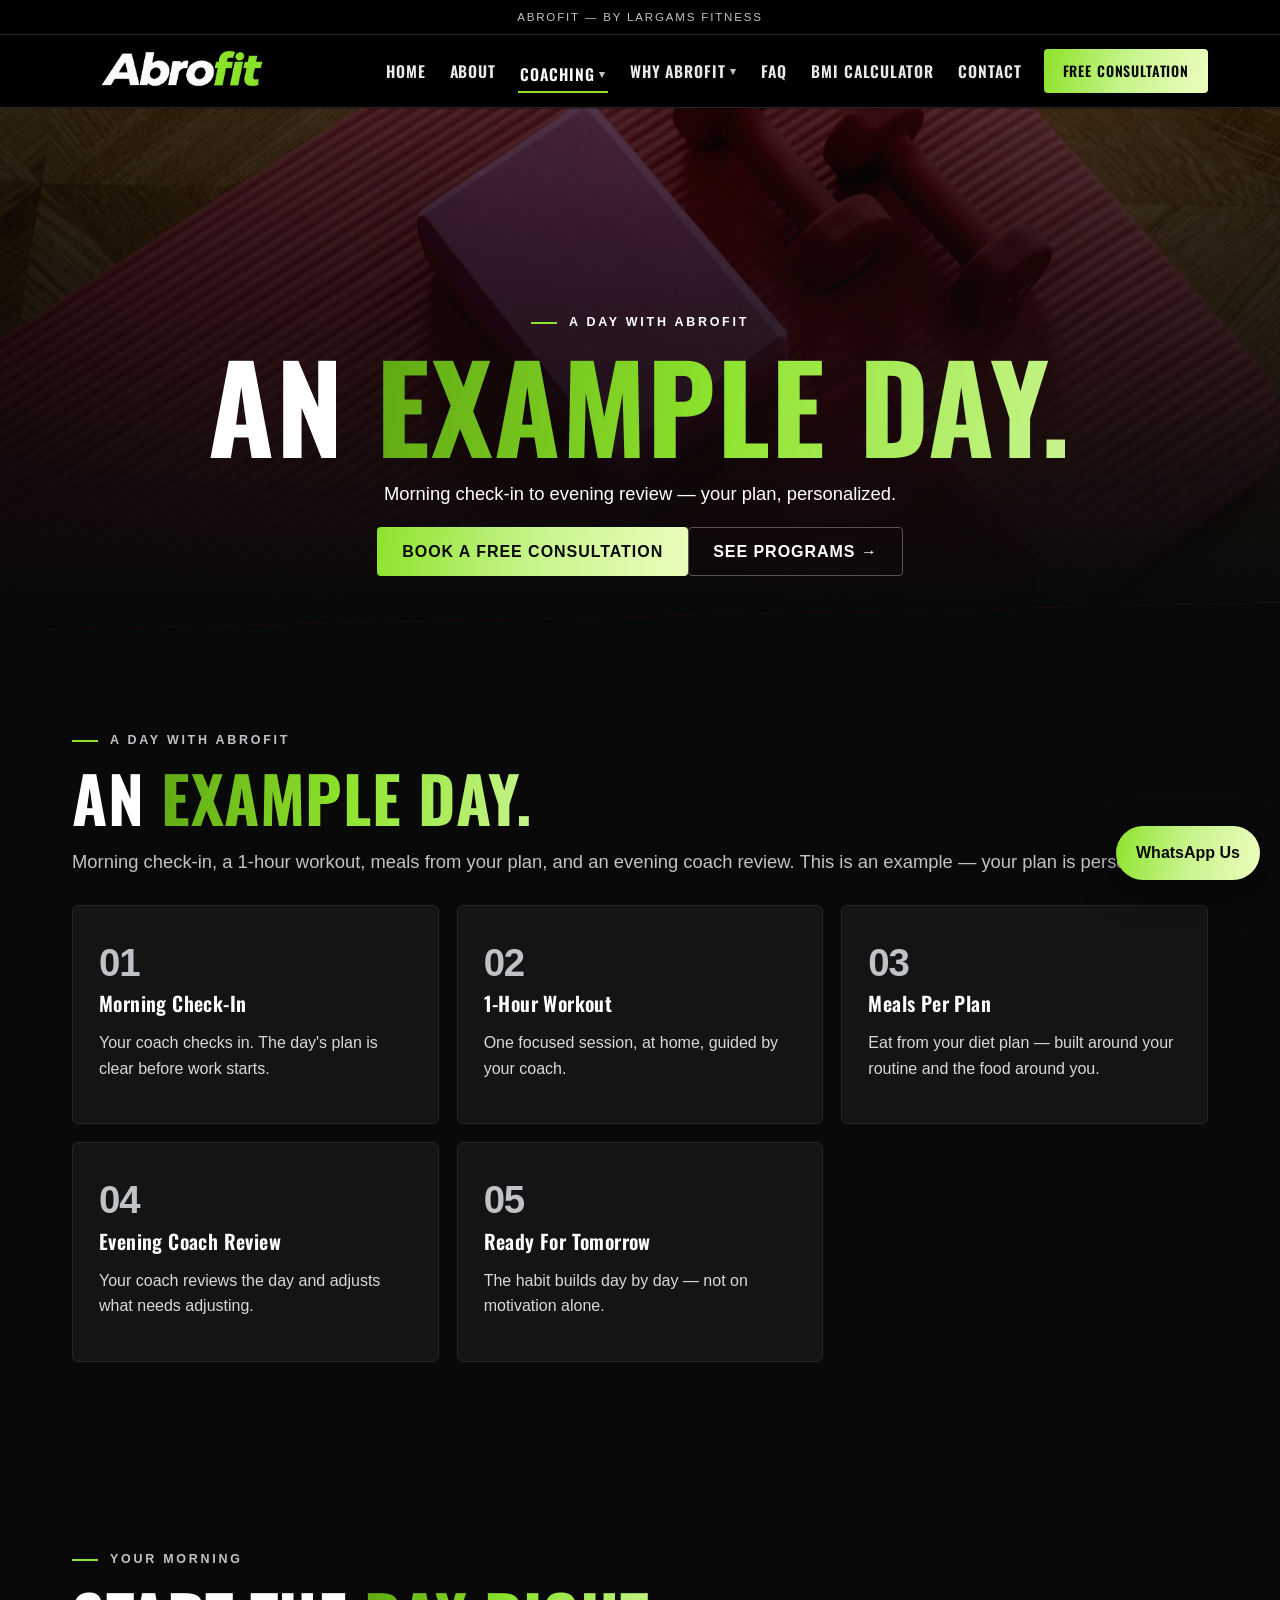
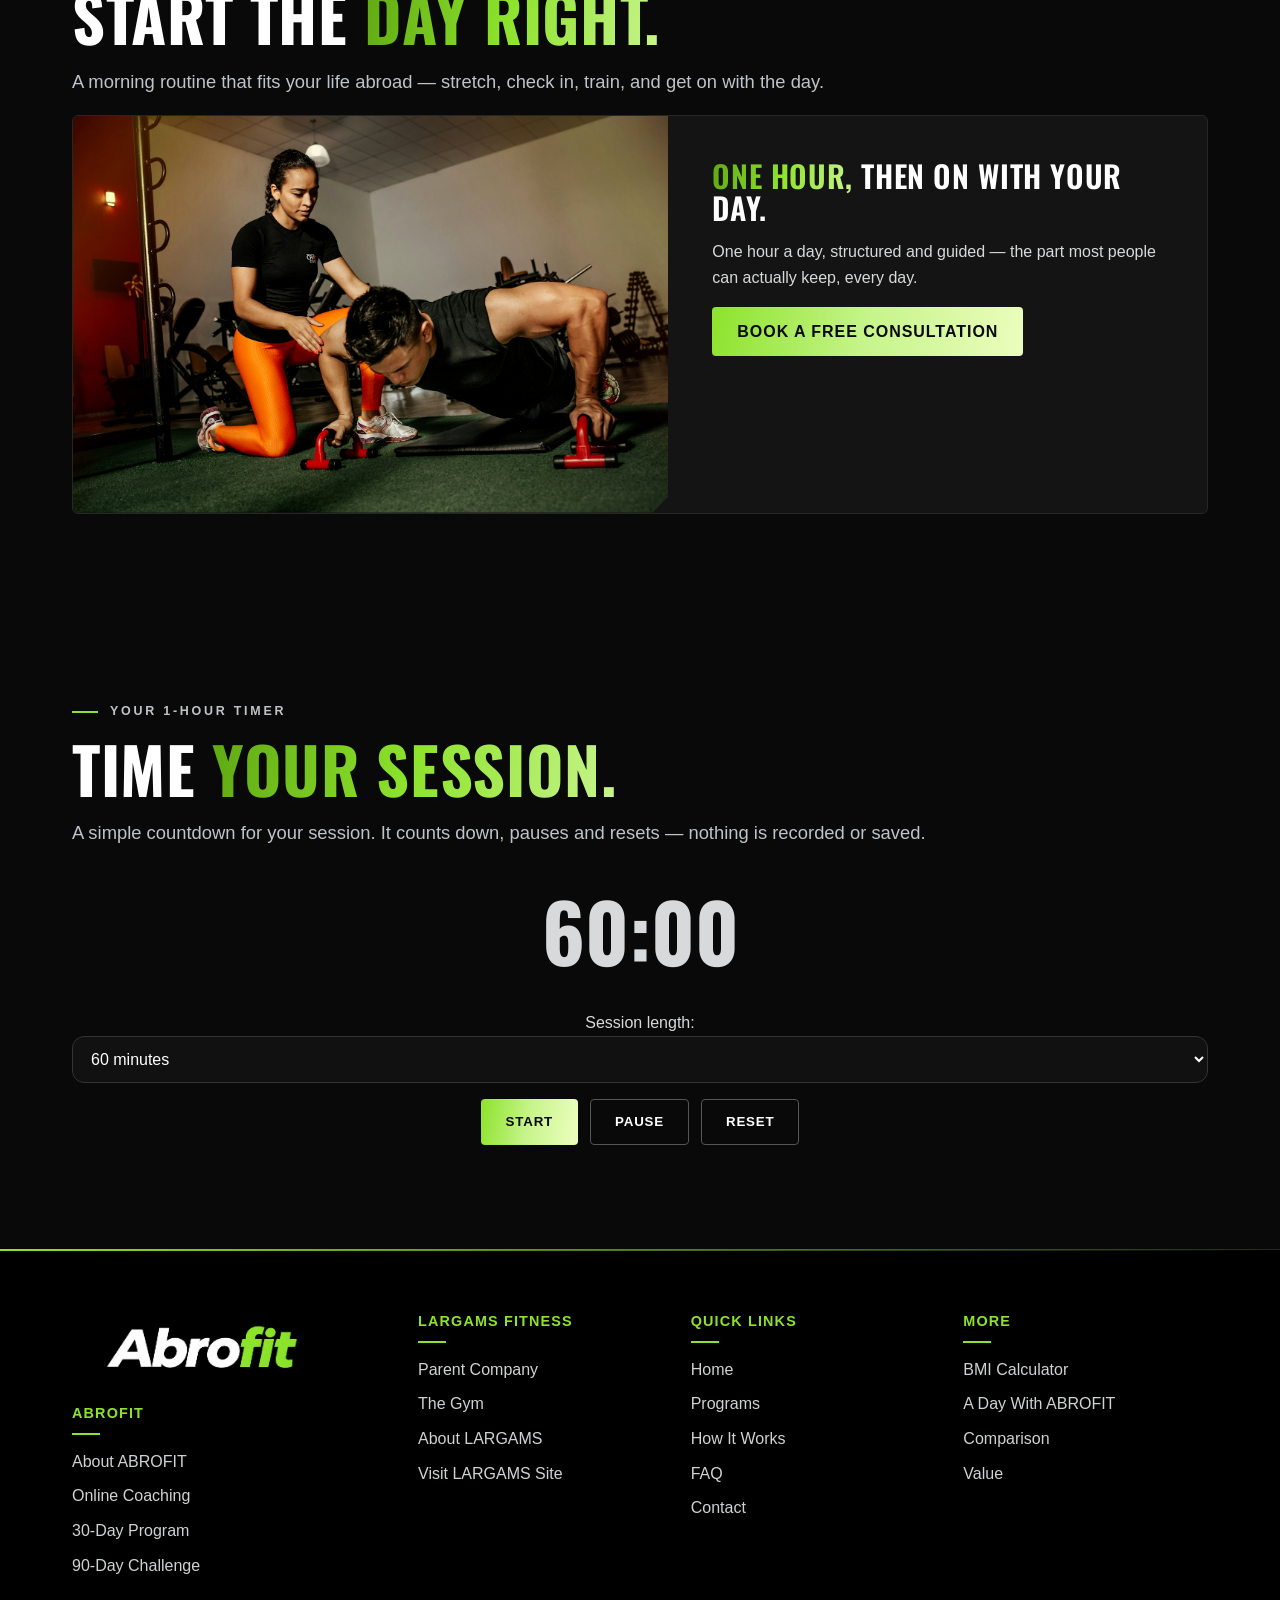
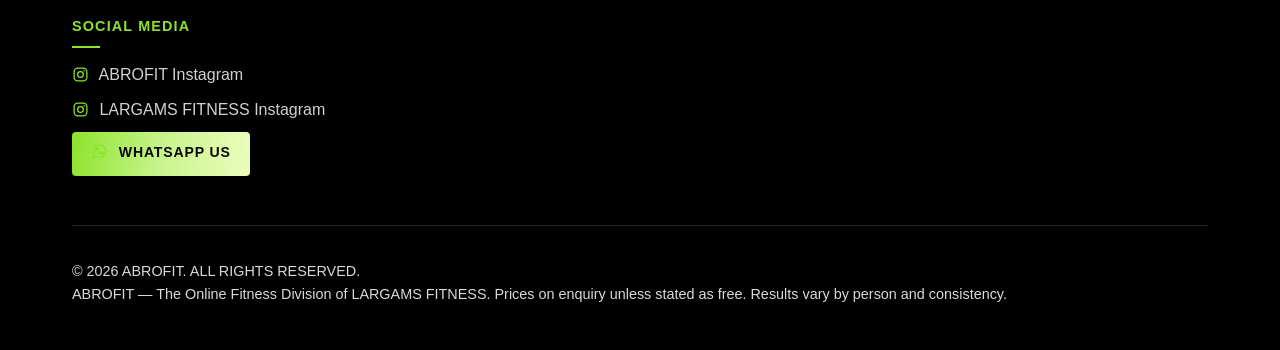
==== commit bcfb3497: "WhatsApp as proper buttons: footer WhatsApp link and contact direct lines are now green buttons inst" ====
--- a/a-day.html
+++ b/a-day.html
@@ -3,6 +3,6 @@
 <link rel="canonical" href="https://dawoodshah2232-svg.github.io/abrofit/a-day.html"><meta property="og:title" content="A Day With ABROFIT — ABROFIT"><meta property="og:description" content="An example day with ABROFIT: morning check-in, 1-hour workout, meals per plan, evening coach review."><meta property="og:type" content="website"><meta property="og:url" content="https://dawoodshah2232-svg.github.io/abrofit/a-day.html"><meta property="og:image" content="https://dawoodshah2232-svg.github.io/abrofit/assets/images/trial-kit.jpg">
 <link rel="preconnect" href="https://fonts.googleapis.com"><link rel="preconnect" href="https://fonts.gstatic.com" crossorigin><link href="https://fonts.googleapis.com/css2?family=Oswald:wght@500;600;700&display=swap" rel="stylesheet"><link rel="icon" type="image/png" href="assets/logo-abrofit-clear.png"><link rel="stylesheet" href="assets/style.css?v=20261104g">
 <script type="application/ld+json">{"@context":"https://schema.org","@type":"Organization","name":"ABROFIT","url":"https://dawoodshah2232-svg.github.io/abrofit/","parentOrganization":{"@type":"Organization","name":"LARGAMS FITNESS","url":"https://dawoodshah2232-svg.github.io/largams-fitness/"},"sameAs":["https://www.instagram.com/abrofitbylf","https://www.instagram.com/largamsfitness"],"description":"ABROFIT is the online fitness division of LARGAMS FITNESS: personalized online coaching, workout plans and diet plans for people worldwide."}</script></head><body><a class="skip" href="#main">Skip to content</a><div class="spotlight" aria-hidden="true"></div>
-<header class="site-header"><div class="parent-strip"><div class="wrap">ABROFIT &mdash; by LARGAMS FITNESS</div></div><div class="wrap nav-inner"><a class="logo" href="index.html"><img class="site-logo" src="assets/logo-abrofit-clear.png" alt="ABROFIT — by LARGAMS FITNESS"></a><button class="hamburger" aria-label="Open menu" aria-expanded="false">&#9776;</button><nav class="main-nav"><a href="index.html">Home</a><a href="about.html">About</a><div class="drop"><a aria-haspopup="true" href="how-it-works.html" class="active">Coaching <span class="caret" aria-hidden="true">▾</span></a><button class="drop-toggle" type="button" aria-expanded="false" aria-label="Show Coaching submenu">▾</button><div class="drop-menu"><a href="how-it-works.html">How It Works</a><a href="programs.html">Programs</a><a href="a-day.html" class="active" aria-current="page">A Day With ABROFIT</a></div></div><div class="drop"><a aria-haspopup="true" href="why-it-matters.html" class="">Why ABROFIT <span class="caret" aria-hidden="true">▾</span></a><button class="drop-toggle" type="button" aria-expanded="false" aria-label="Show Why ABROFIT submenu">▾</button><div class="drop-menu"><a href="why-it-matters.html">Why It Matters</a><a href="comparison.html">Comparison</a><a href="value.html">Value</a></div></div><a href="faq.html">FAQ</a><a href="calculator.html">BMI Calculator</a><a href="contact.html">Contact</a><a class="btn small" href="https://wa.me/918137008663?text=Hi%20ABROFIT%2C%20I%20would%20like%20a%20free%20consultation.%20Please%20share%20the%20details.">Free Consultation</a></nav></div></header><main id="main"><section class="page-hero hero-center"><img class="bg" src="assets/images/trial-kit.jpg" alt="A home workout mat with small dumbbells and a yoga block"><div class="wrap hero-inner"><p class="kicker">A Day With ABROFIT</p><h1 class="hero-title">An <span class='green-word'>Example Day.</span></h1><p class="lead">Morning check-in to evening review &mdash; your plan, personalized.</p><div class="btns"><a class="btn" href="https://wa.me/918137008663?text=Hi%20ABROFIT%2C%20I%20would%20like%20a%20free%20consultation.%20Please%20share%20the%20details.">Book A Free Consultation</a><a class="btn ghost" href="programs.html">See Programs &rarr;</a></div></div></section><section class="section"><div class="wrap"><p class="kicker reveal">A Day With ABROFIT</p><h2 class="reveal">An <span class='green-word'>Example Day.</span></h2><p class="lead reveal">Morning check-in, a 1-hour workout, meals from your plan, and an evening coach review. This is an example &mdash; your plan is personalized.</p><div class="steps" style="margin-top:28px"><div class="step reveal"><b class="num">01</b><h3>Morning Check-In</h3><p>Your coach checks in. The day's plan is clear before work starts.</p></div><div class="step reveal"><b class="num">02</b><h3>1-Hour Workout</h3><p>One focused session, at home, guided by your coach.</p></div><div class="step reveal"><b class="num">03</b><h3>Meals Per Plan</h3><p>Eat from your diet plan &mdash; built around your routine and the food around you.</p></div><div class="step reveal"><b class="num">04</b><h3>Evening Coach Review</h3><p>Your coach reviews the day and adjusts what needs adjusting.</p></div><div class="step reveal"><b class="num">05</b><h3>Ready For Tomorrow</h3><p>The habit builds day by day &mdash; not on motivation alone.</p></div></div></div></section><section class="section"><div class="wrap"><p class="kicker reveal">Your Morning</p><h2 class="reveal">Start The <span class='green-word'>Day Right.</span></h2><p class="lead reveal">A morning routine that fits your life abroad &mdash; stretch, check in, train, and get on with the day.</p><div class="split reveal"><div class="media"><img loading="lazy" src="assets/images/coach-one-to-one.jpg" alt="A coach guiding a client one-to-one during push-ups"></div><div class="split-body"><h3><span class='green-word'>One Hour,</span> Then On With Your Day.</h3><p>One hour a day, structured and guided &mdash; the part most people can actually keep, every day.</p><p><a class="btn" href="https://wa.me/918137008663?text=Hi%20ABROFIT%2C%20I%20would%20like%20a%20free%20consultation.%20Please%20share%20the%20details.">Book A Free Consultation</a></p></div></div></div></section><section class="section"><div class="wrap"><p class="kicker reveal">Your 1-Hour Timer</p><h2 class="reveal">Time <span class='green-word'>Your Session.</span></h2><p class="lead reveal">A simple countdown for your session. It counts down, pauses and resets &mdash; nothing is recorded or saved.</p><div class="timer reveal"><p class="timer-display" id="timer-display">60:00</p><p><label for="timer-mins">Session length: </label><select id="timer-mins"><option value="30">30 minutes</option><option value="60" selected>60 minutes</option><option value="90">90 minutes</option></select></p><p class="timer-btns"><button type="button" class="btn" id="timer-start">Start</button><button type="button" class="btn ghost" id="timer-pause">Pause</button><button type="button" class="btn ghost" id="timer-reset">Reset</button></p><p id="timer-done" hidden>Session complete &mdash; great work.</p></div></div></section></main><footer><div class="wrap"><div class="foot-grid"><div><img class="footer-logo" src="assets/logo-abrofit-clear.png" alt="ABROFIT logo"><h4>ABROFIT</h4><ul><li><a href="about.html">About ABROFIT</a></li><li><a href="programs.html">Online Coaching</a></li><li><a href="programs.html">30-Day Program</a></li><li><a href="programs.html">90-Day Challenge</a></li></ul></div><div><h4>LARGAMS FITNESS</h4><ul><li><a href="https://dawoodshah2232-svg.github.io/largams-fitness/">Parent Company</a></li><li><a href="https://dawoodshah2232-svg.github.io/largams-fitness/gym.html">The Gym</a></li><li><a href="https://dawoodshah2232-svg.github.io/largams-fitness/about.html">About LARGAMS</a></li><li><a href="https://dawoodshah2232-svg.github.io/largams-fitness/">Visit LARGAMS Site</a></li></ul></div><div><h4>Quick Links</h4><ul><li><a href="index.html">Home</a></li><li><a href="programs.html">Programs</a></li><li><a href="how-it-works.html">How It Works</a></li><li><a href="faq.html">FAQ</a></li><li><a href="contact.html">Contact</a></li></ul></div><div><h4>More</h4><ul><li><a href="calculator.html">BMI Calculator</a></li><li><a href="a-day.html">A Day With ABROFIT</a></li><li><a href="comparison.html">Comparison</a></li><li><a href="value.html">Value</a></li></ul></div><div><h4>Social Media</h4><ul><li><a href="https://www.instagram.com/abrofitbylf"><svg class="ic" viewBox="0 0 24 24" fill="none" stroke="currentColor" stroke-width="1.8" stroke-linecap="round" stroke-linejoin="round" aria-hidden="true"><rect x="3" y="3" width="18" height="18" rx="5"/><circle cx="12" cy="12" r="4"/><circle cx="17.2" cy="6.8" r="1" fill="currentColor" stroke="none"/></svg> ABROFIT Instagram</a></li><li><a href="https://www.instagram.com/largamsfitness"><svg class="ic" viewBox="0 0 24 24" fill="none" stroke="currentColor" stroke-width="1.8" stroke-linecap="round" stroke-linejoin="round" aria-hidden="true"><rect x="3" y="3" width="18" height="18" rx="5"/><circle cx="12" cy="12" r="4"/><circle cx="17.2" cy="6.8" r="1" fill="currentColor" stroke="none"/></svg> LARGAMS FITNESS Instagram</a></li><li><a href="https://wa.me/message/2R23YX4M53E4C1"><svg class="ic" viewBox="0 0 24 24" fill="none" stroke="currentColor" stroke-width="1.8" stroke-linecap="round" stroke-linejoin="round" aria-hidden="true"><path d="M21 11.5a8.5 8.5 0 0 1-12.4 7.5L3 21l2-5.6A8.5 8.5 0 1 1 21 11.5z"/><path d="M9 9.5c.5 2.5 2.5 4.5 5 5l1.5-1.5 2 1c-.5 1.5-2 2-3.5 1.5C11 14.5 9.5 13 8.5 10c-.5-1.5 0-3 1.5-3.5l1 2z"/></svg> WhatsApp Message Link</a></li></ul></div></div><div class="foot-bottom"><p>&copy; <span id="year">2026</span> ABROFIT. ALL RIGHTS RESERVED.<br>ABROFIT &mdash; The Online Fitness Division of LARGAMS FITNESS. Prices on enquiry unless stated as free. Results vary by person and consistency.</p></div></div></footer>
+<header class="site-header"><div class="parent-strip"><div class="wrap">ABROFIT &mdash; by LARGAMS FITNESS</div></div><div class="wrap nav-inner"><a class="logo" href="index.html"><img class="site-logo" src="assets/logo-abrofit-clear.png" alt="ABROFIT — by LARGAMS FITNESS"></a><button class="hamburger" aria-label="Open menu" aria-expanded="false">&#9776;</button><nav class="main-nav"><a href="index.html">Home</a><a href="about.html">About</a><div class="drop"><a aria-haspopup="true" href="how-it-works.html" class="active">Coaching <span class="caret" aria-hidden="true">▾</span></a><button class="drop-toggle" type="button" aria-expanded="false" aria-label="Show Coaching submenu">▾</button><div class="drop-menu"><a href="how-it-works.html">How It Works</a><a href="programs.html">Programs</a><a href="a-day.html" class="active" aria-current="page">A Day With ABROFIT</a></div></div><div class="drop"><a aria-haspopup="true" href="why-it-matters.html" class="">Why ABROFIT <span class="caret" aria-hidden="true">▾</span></a><button class="drop-toggle" type="button" aria-expanded="false" aria-label="Show Why ABROFIT submenu">▾</button><div class="drop-menu"><a href="why-it-matters.html">Why It Matters</a><a href="comparison.html">Comparison</a><a href="value.html">Value</a></div></div><a href="faq.html">FAQ</a><a href="calculator.html">BMI Calculator</a><a href="contact.html">Contact</a><a class="btn small" href="https://wa.me/918137008663?text=Hi%20ABROFIT%2C%20I%20would%20like%20a%20free%20consultation.%20Please%20share%20the%20details.">Free Consultation</a></nav></div></header><main id="main"><section class="page-hero hero-center"><img class="bg" src="assets/images/trial-kit.jpg" alt="A home workout mat with small dumbbells and a yoga block"><div class="wrap hero-inner"><p class="kicker">A Day With ABROFIT</p><h1 class="hero-title">An <span class='green-word'>Example Day.</span></h1><p class="lead">Morning check-in to evening review &mdash; your plan, personalized.</p><div class="btns"><a class="btn" href="https://wa.me/918137008663?text=Hi%20ABROFIT%2C%20I%20would%20like%20a%20free%20consultation.%20Please%20share%20the%20details.">Book A Free Consultation</a><a class="btn ghost" href="programs.html">See Programs &rarr;</a></div></div></section><section class="section"><div class="wrap"><p class="kicker reveal">A Day With ABROFIT</p><h2 class="reveal">An <span class='green-word'>Example Day.</span></h2><p class="lead reveal">Morning check-in, a 1-hour workout, meals from your plan, and an evening coach review. This is an example &mdash; your plan is personalized.</p><div class="steps" style="margin-top:28px"><div class="step reveal"><b class="num">01</b><h3>Morning Check-In</h3><p>Your coach checks in. The day's plan is clear before work starts.</p></div><div class="step reveal"><b class="num">02</b><h3>1-Hour Workout</h3><p>One focused session, at home, guided by your coach.</p></div><div class="step reveal"><b class="num">03</b><h3>Meals Per Plan</h3><p>Eat from your diet plan &mdash; built around your routine and the food around you.</p></div><div class="step reveal"><b class="num">04</b><h3>Evening Coach Review</h3><p>Your coach reviews the day and adjusts what needs adjusting.</p></div><div class="step reveal"><b class="num">05</b><h3>Ready For Tomorrow</h3><p>The habit builds day by day &mdash; not on motivation alone.</p></div></div></div></section><section class="section"><div class="wrap"><p class="kicker reveal">Your Morning</p><h2 class="reveal">Start The <span class='green-word'>Day Right.</span></h2><p class="lead reveal">A morning routine that fits your life abroad &mdash; stretch, check in, train, and get on with the day.</p><div class="split reveal"><div class="media"><img loading="lazy" src="assets/images/coach-one-to-one.jpg" alt="A coach guiding a client one-to-one during push-ups"></div><div class="split-body"><h3><span class='green-word'>One Hour,</span> Then On With Your Day.</h3><p>One hour a day, structured and guided &mdash; the part most people can actually keep, every day.</p><p><a class="btn" href="https://wa.me/918137008663?text=Hi%20ABROFIT%2C%20I%20would%20like%20a%20free%20consultation.%20Please%20share%20the%20details.">Book A Free Consultation</a></p></div></div></div></section><section class="section"><div class="wrap"><p class="kicker reveal">Your 1-Hour Timer</p><h2 class="reveal">Time <span class='green-word'>Your Session.</span></h2><p class="lead reveal">A simple countdown for your session. It counts down, pauses and resets &mdash; nothing is recorded or saved.</p><div class="timer reveal"><p class="timer-display" id="timer-display">60:00</p><p><label for="timer-mins">Session length: </label><select id="timer-mins"><option value="30">30 minutes</option><option value="60" selected>60 minutes</option><option value="90">90 minutes</option></select></p><p class="timer-btns"><button type="button" class="btn" id="timer-start">Start</button><button type="button" class="btn ghost" id="timer-pause">Pause</button><button type="button" class="btn ghost" id="timer-reset">Reset</button></p><p id="timer-done" hidden>Session complete &mdash; great work.</p></div></div></section></main><footer><div class="wrap"><div class="foot-grid"><div><img class="footer-logo" src="assets/logo-abrofit-clear.png" alt="ABROFIT logo"><h4>ABROFIT</h4><ul><li><a href="about.html">About ABROFIT</a></li><li><a href="programs.html">Online Coaching</a></li><li><a href="programs.html">30-Day Program</a></li><li><a href="programs.html">90-Day Challenge</a></li></ul></div><div><h4>LARGAMS FITNESS</h4><ul><li><a href="https://dawoodshah2232-svg.github.io/largams-fitness/">Parent Company</a></li><li><a href="https://dawoodshah2232-svg.github.io/largams-fitness/gym.html">The Gym</a></li><li><a href="https://dawoodshah2232-svg.github.io/largams-fitness/about.html">About LARGAMS</a></li><li><a href="https://dawoodshah2232-svg.github.io/largams-fitness/">Visit LARGAMS Site</a></li></ul></div><div><h4>Quick Links</h4><ul><li><a href="index.html">Home</a></li><li><a href="programs.html">Programs</a></li><li><a href="how-it-works.html">How It Works</a></li><li><a href="faq.html">FAQ</a></li><li><a href="contact.html">Contact</a></li></ul></div><div><h4>More</h4><ul><li><a href="calculator.html">BMI Calculator</a></li><li><a href="a-day.html">A Day With ABROFIT</a></li><li><a href="comparison.html">Comparison</a></li><li><a href="value.html">Value</a></li></ul></div><div><h4>Social Media</h4><ul><li><a href="https://www.instagram.com/abrofitbylf"><svg class="ic" viewBox="0 0 24 24" fill="none" stroke="currentColor" stroke-width="1.8" stroke-linecap="round" stroke-linejoin="round" aria-hidden="true"><rect x="3" y="3" width="18" height="18" rx="5"/><circle cx="12" cy="12" r="4"/><circle cx="17.2" cy="6.8" r="1" fill="currentColor" stroke="none"/></svg> ABROFIT Instagram</a></li><li><a href="https://www.instagram.com/largamsfitness"><svg class="ic" viewBox="0 0 24 24" fill="none" stroke="currentColor" stroke-width="1.8" stroke-linecap="round" stroke-linejoin="round" aria-hidden="true"><rect x="3" y="3" width="18" height="18" rx="5"/><circle cx="12" cy="12" r="4"/><circle cx="17.2" cy="6.8" r="1" fill="currentColor" stroke="none"/></svg> LARGAMS FITNESS Instagram</a></li><li><a class="btn small" href="https://wa.me/message/2R23YX4M53E4C1"><svg class="ic" viewBox="0 0 24 24" fill="none" stroke="currentColor" stroke-width="1.8" stroke-linecap="round" stroke-linejoin="round" aria-hidden="true"><path d="M21 11.5a8.5 8.5 0 0 1-12.4 7.5L3 21l2-5.6A8.5 8.5 0 1 1 21 11.5z"/><path d="M9 9.5c.5 2.5 2.5 4.5 5 5l1.5-1.5 2 1c-.5 1.5-2 2-3.5 1.5C11 14.5 9.5 13 8.5 10c-.5-1.5 0-3 1.5-3.5l1 2z"/></svg> WhatsApp Us</a></li></ul></div></div><div class="foot-bottom"><p>&copy; <span id="year">2026</span> ABROFIT. ALL RIGHTS RESERVED.<br>ABROFIT &mdash; The Online Fitness Division of LARGAMS FITNESS. Prices on enquiry unless stated as free. Results vary by person and consistency.</p></div></div></footer>
 <a class="wa-float" href="https://wa.me/918137008663?text=Hi%20ABROFIT%2C%20I%20would%20like%20a%20free%20consultation.%20Please%20share%20the%20details."><span>WhatsApp Us</span></a>
 <script src="assets/config.js"></script><script src="assets/app.js?v=20261104f"></script></body></html>
